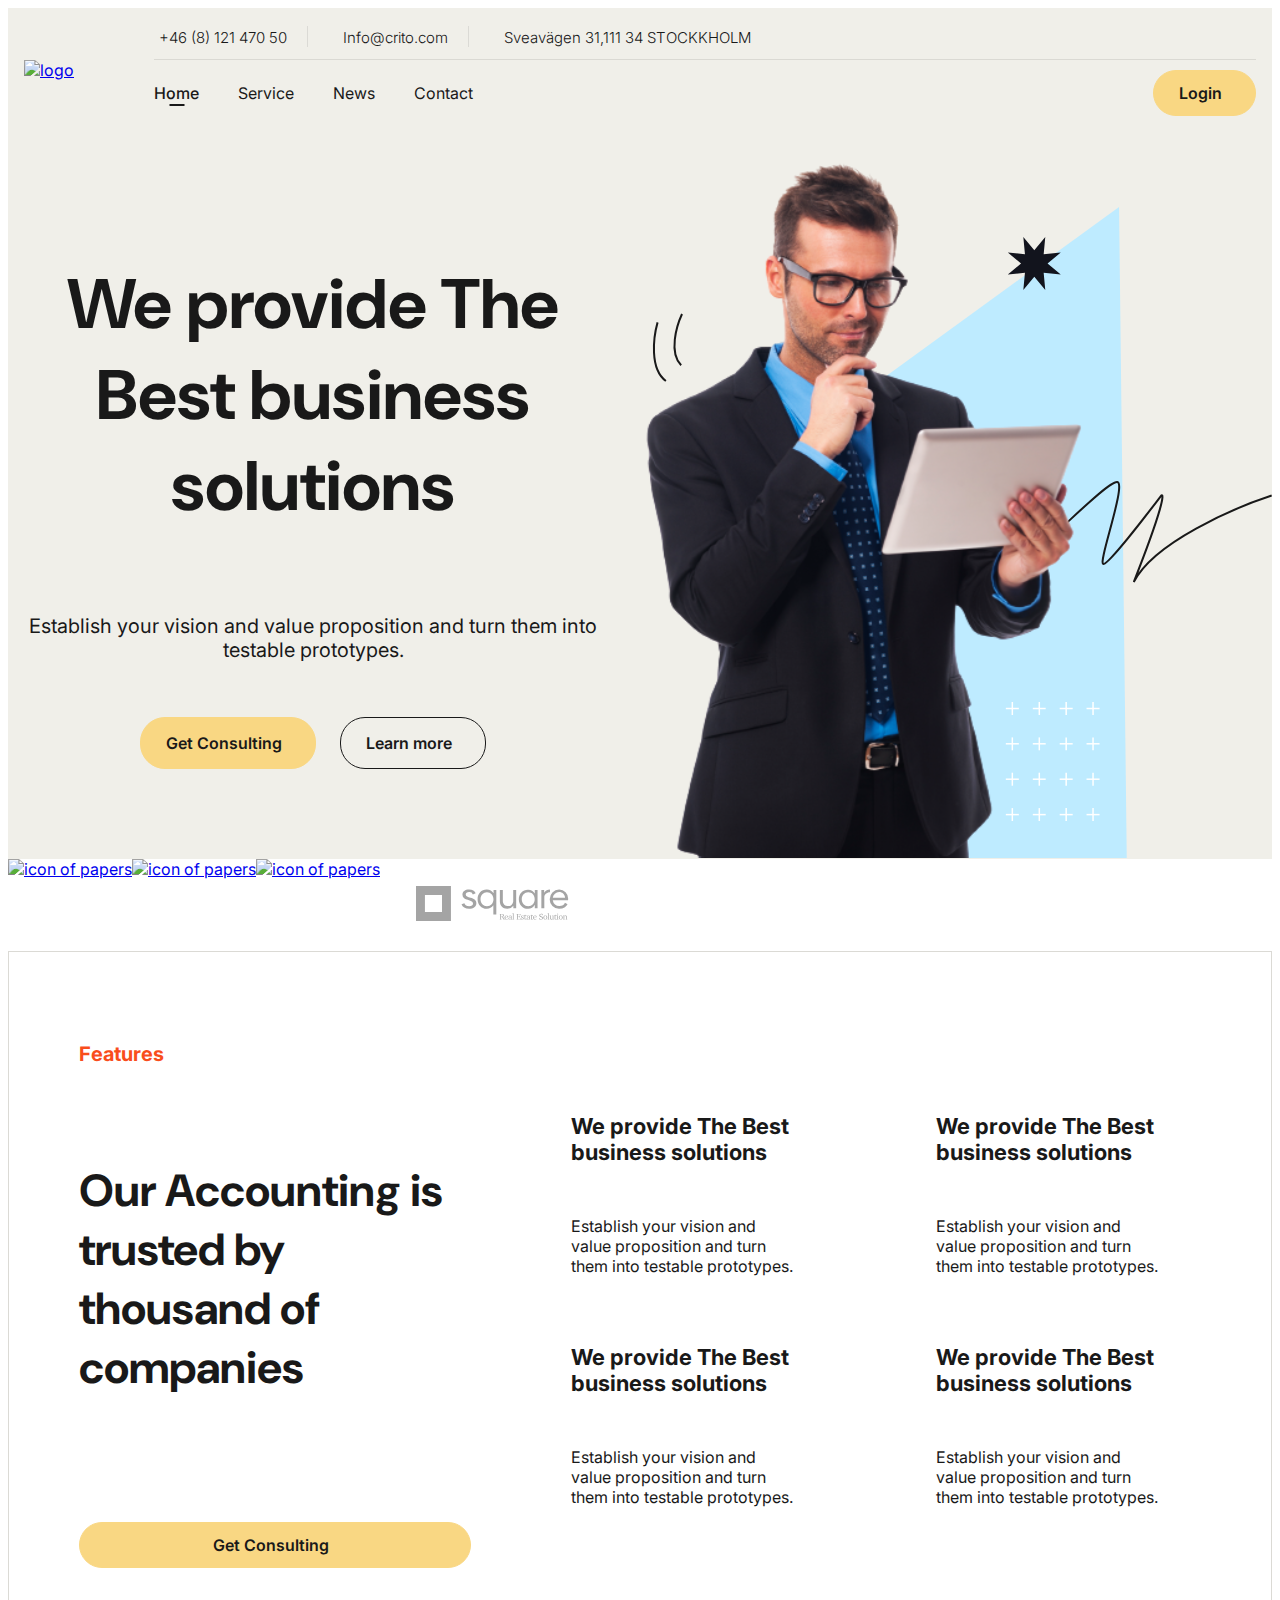
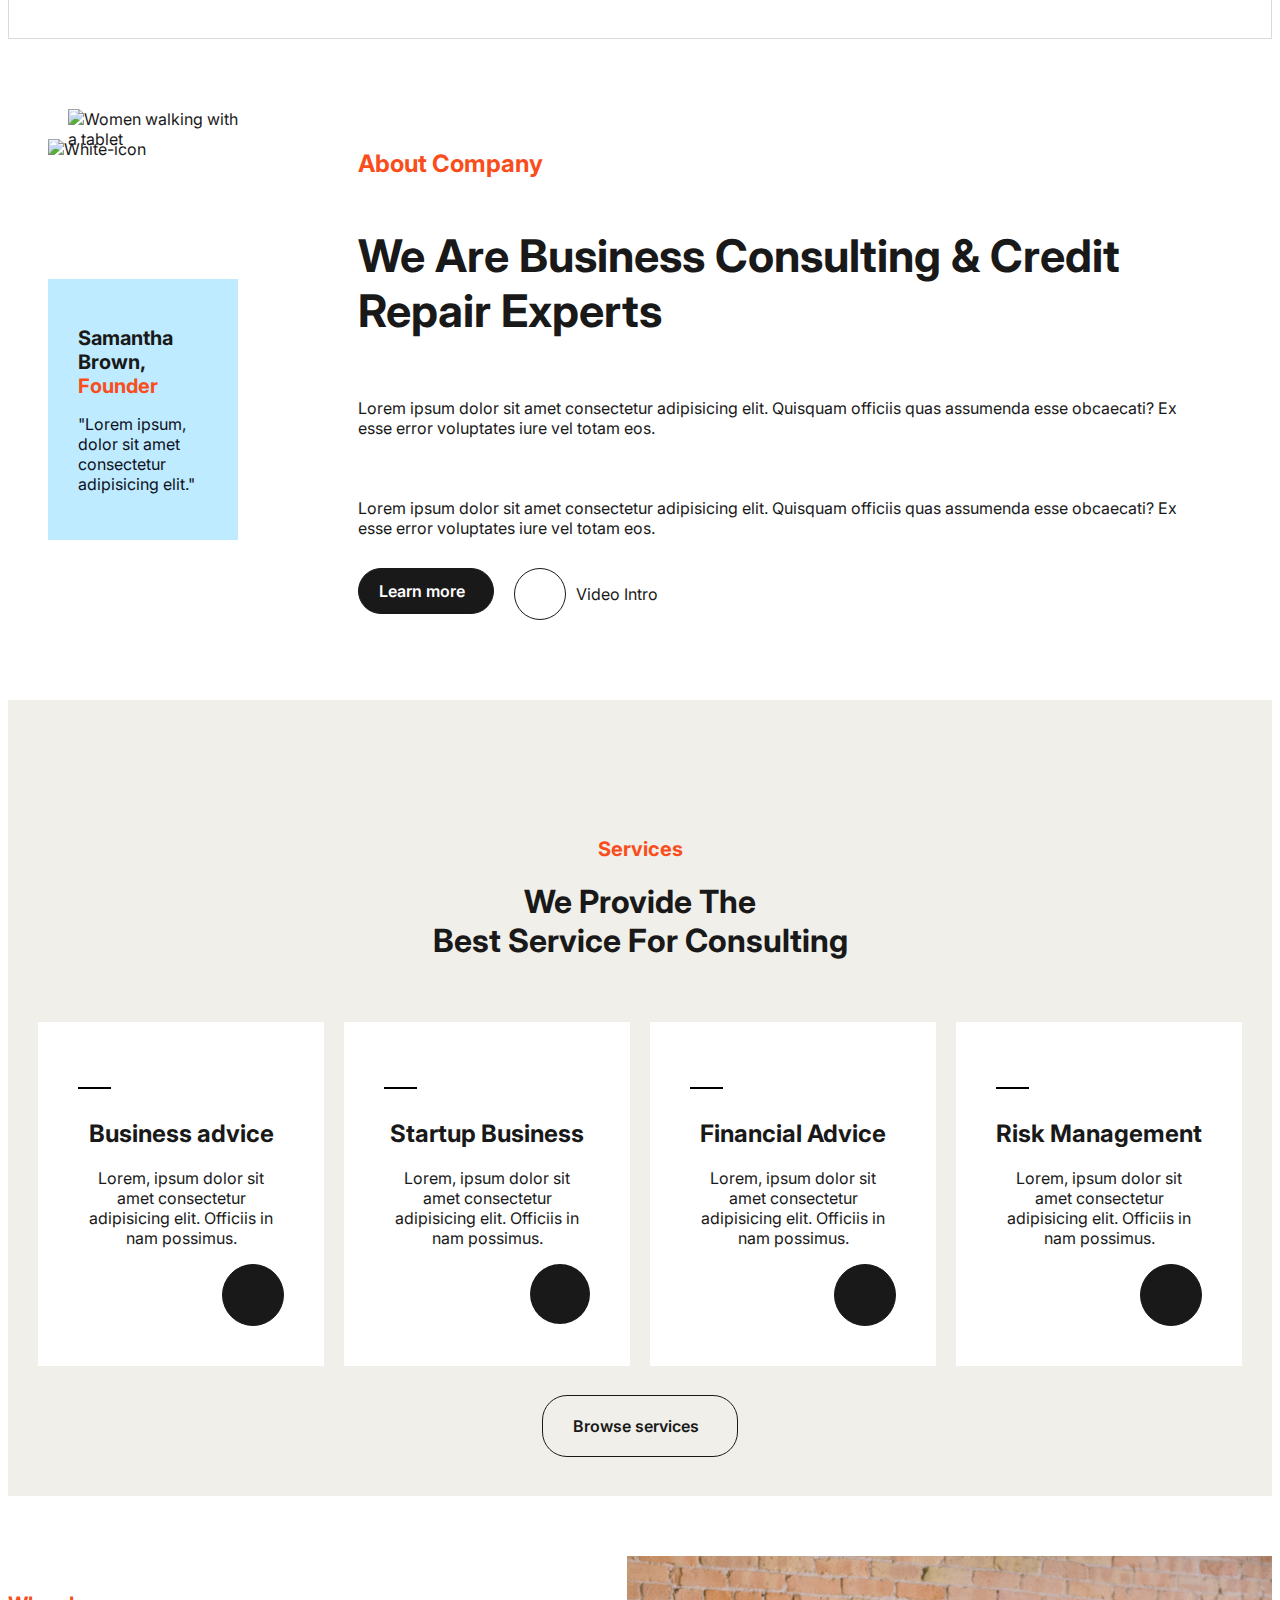
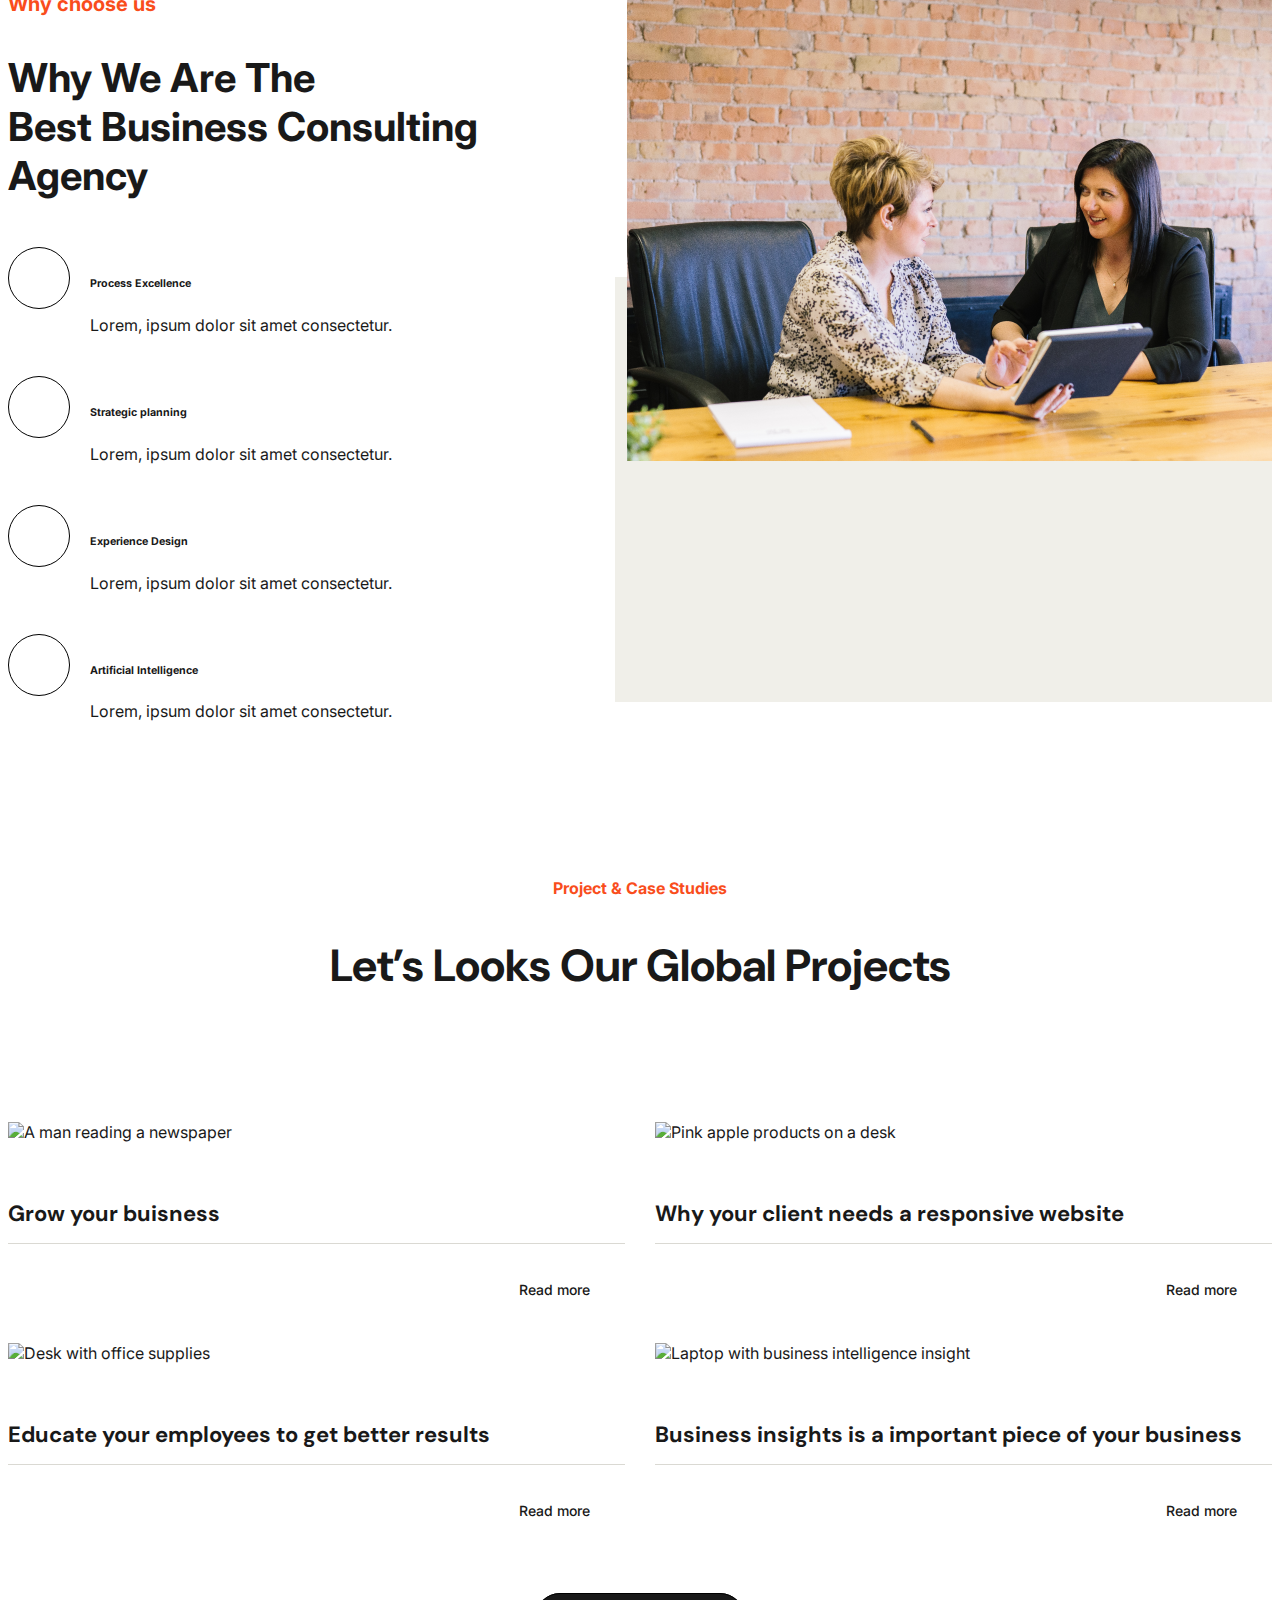
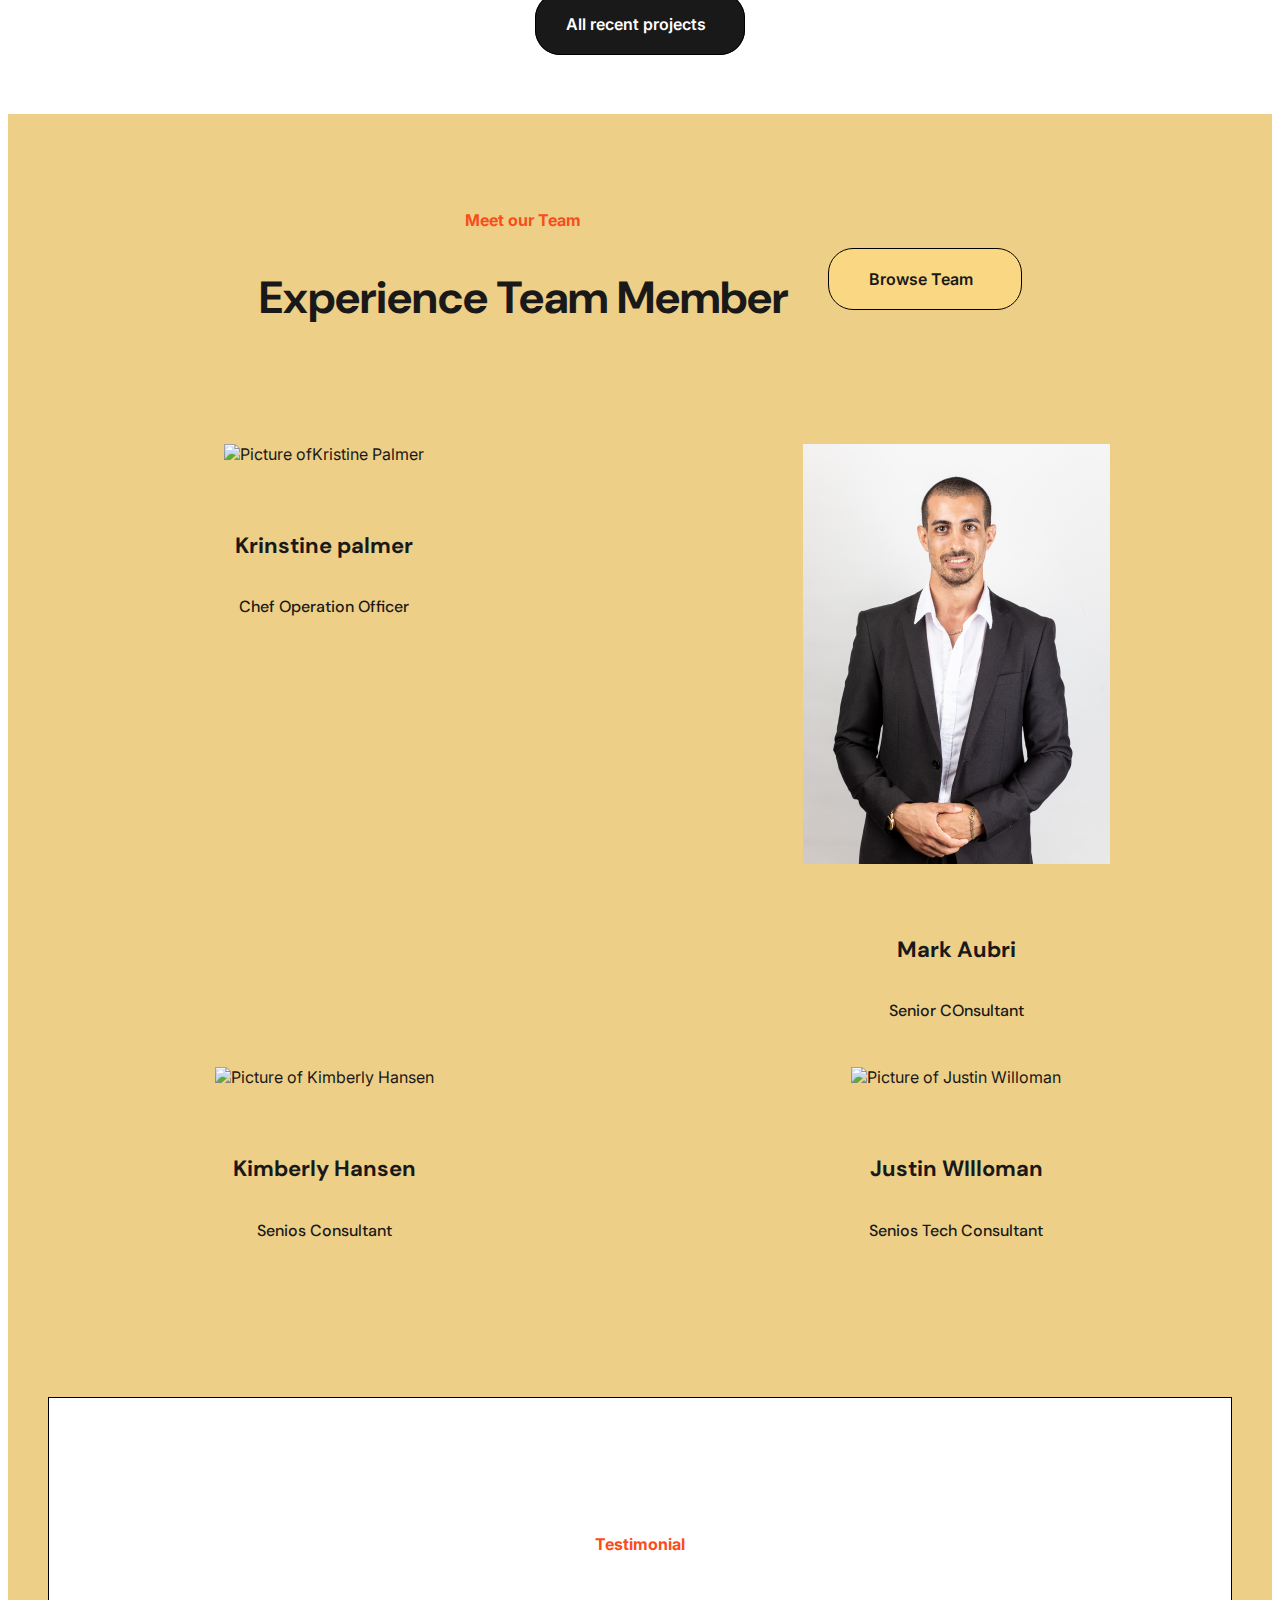
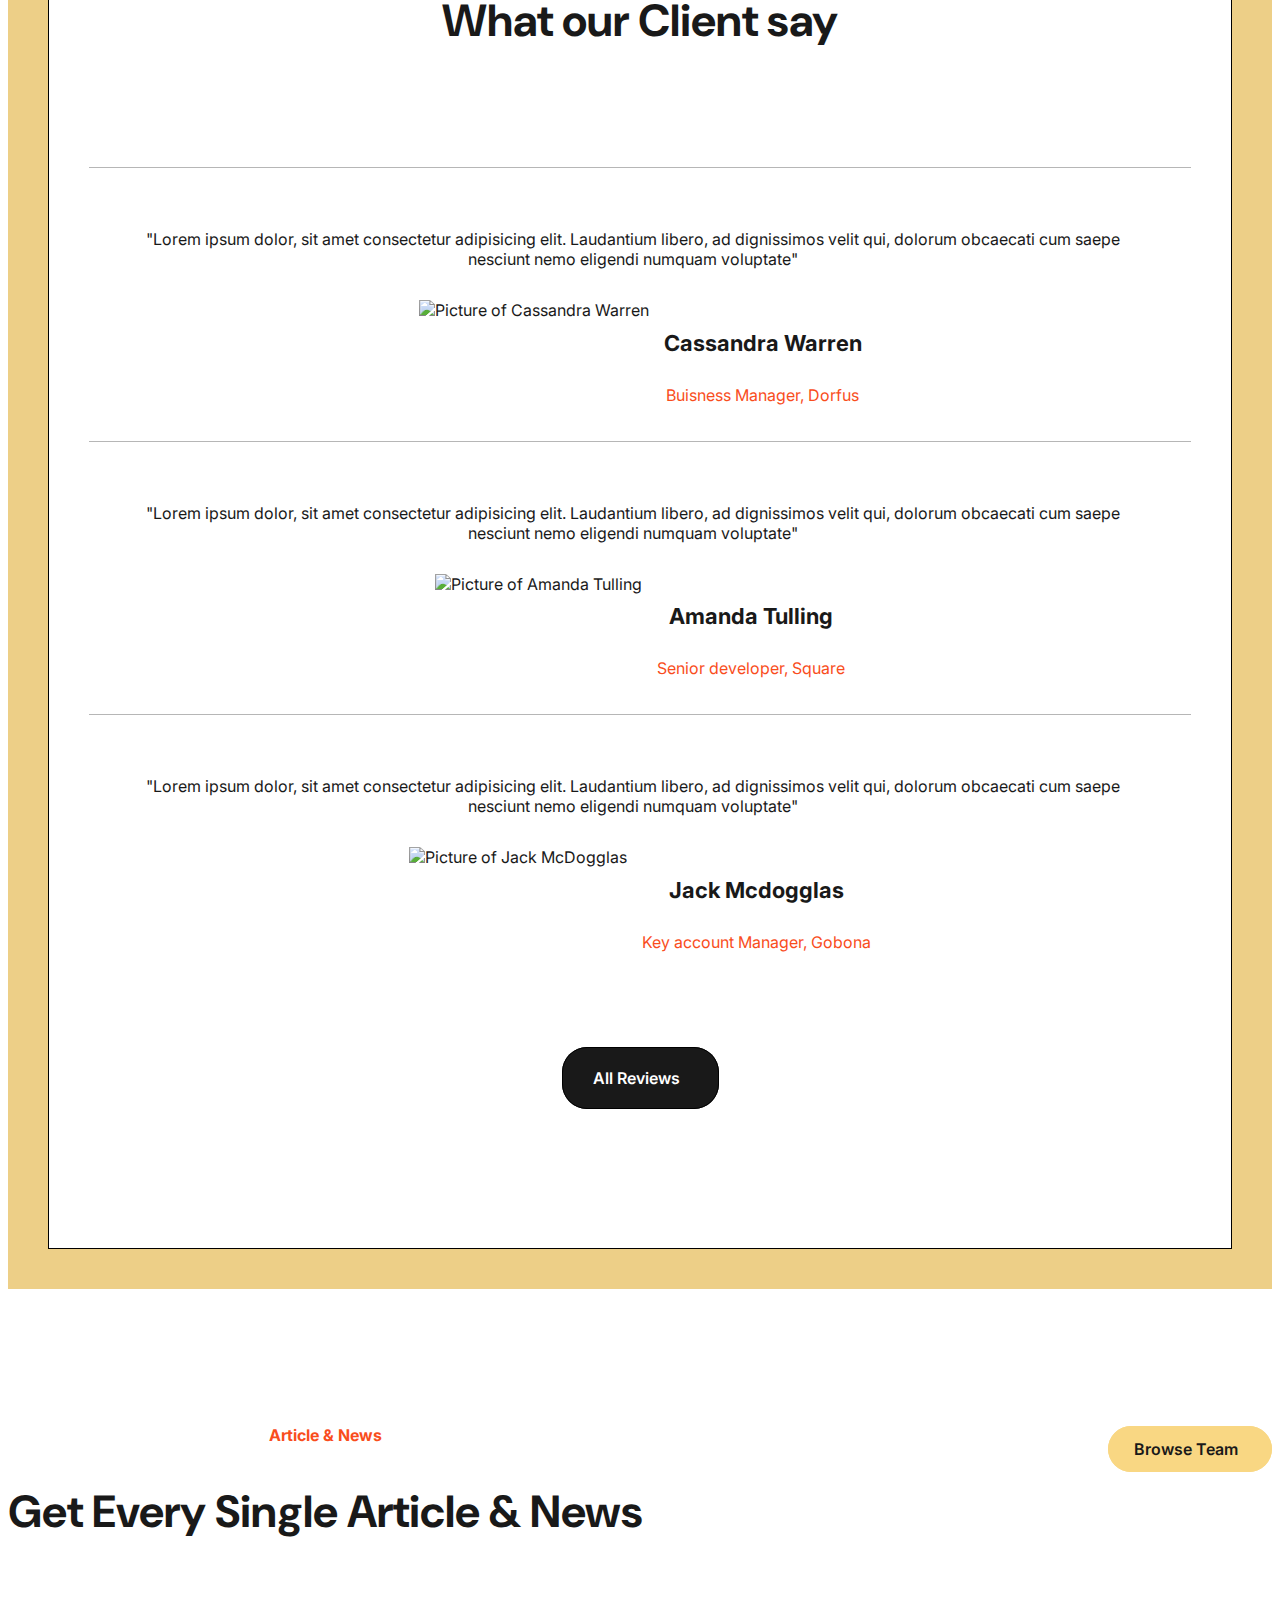
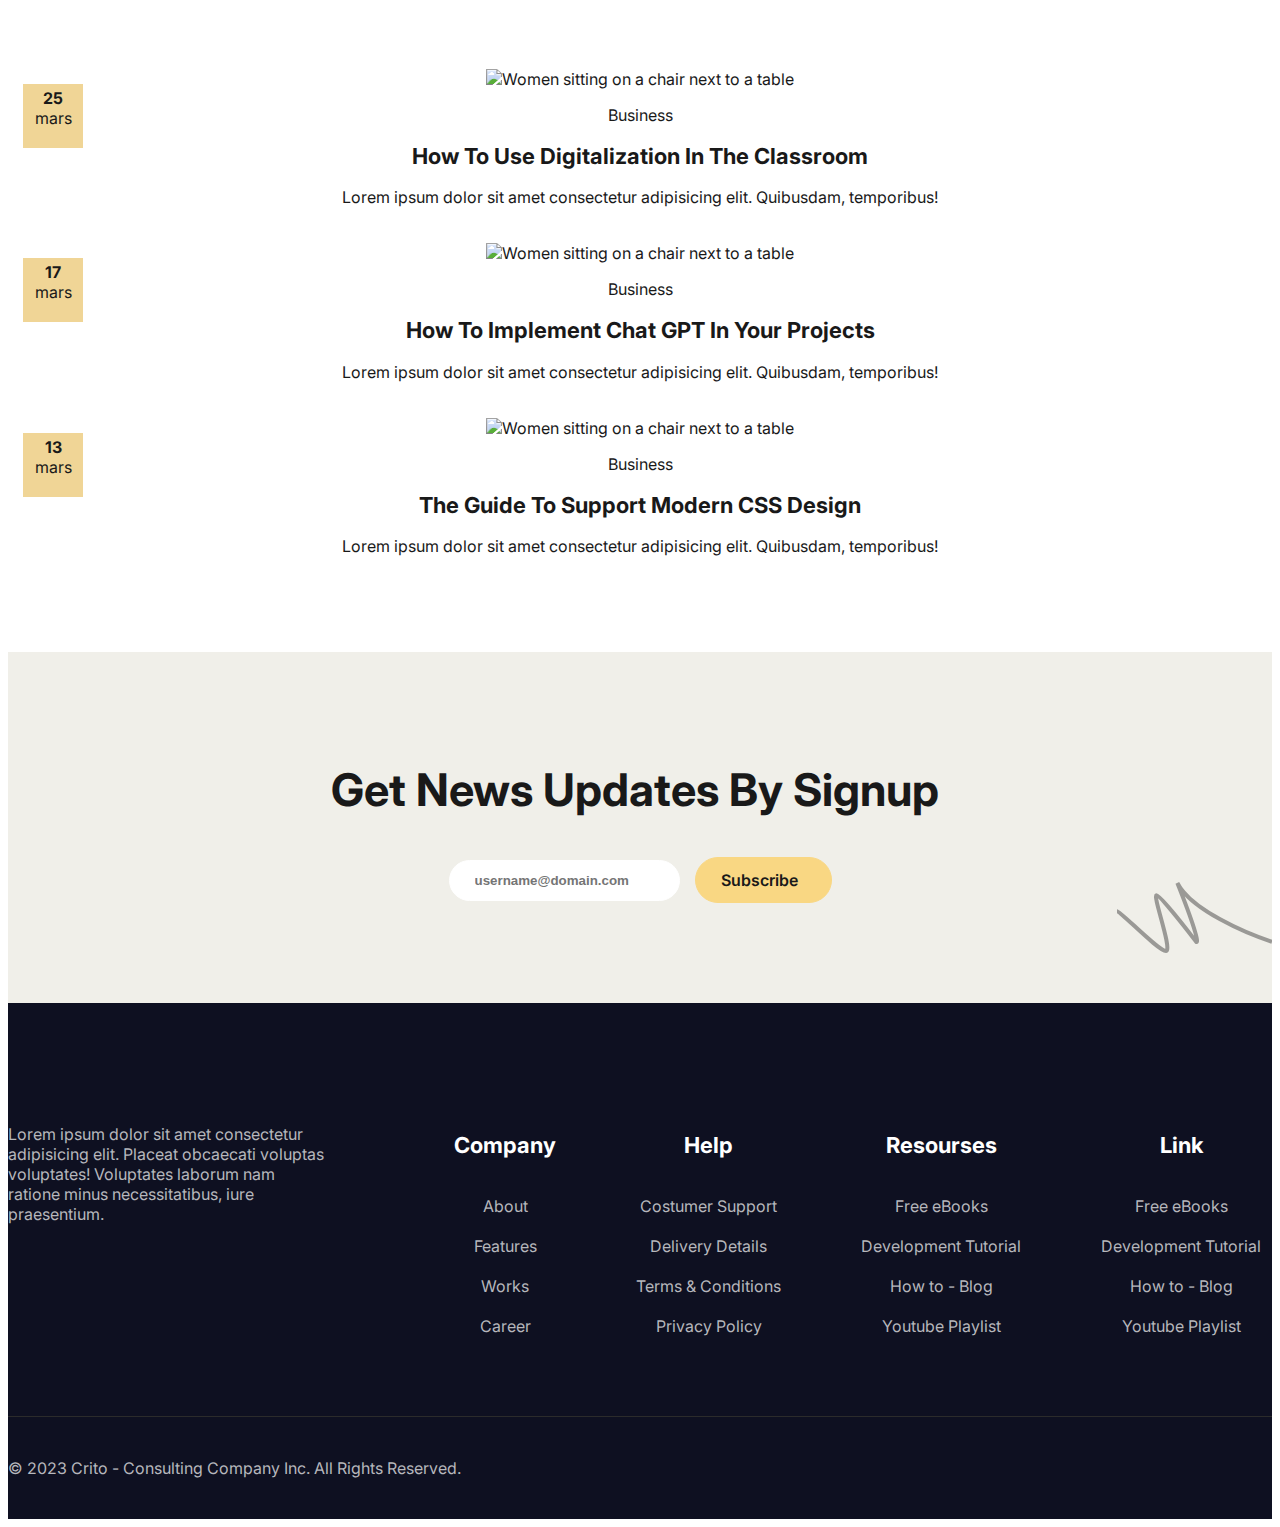
==== index.html @ 620c081c "Tar bort error och warnings" ====
<!DOCTYPE html>
<html lang="en">
<head>
    <meta charset="UTF-8">
    <meta name="description" content="Free Web tutorials">
    <meta name="keywords" content="HTML, CSS, JavaScript">
    <meta name="author" content="John Doe">
    <script defer src="https://kit.fontawesome.com/41c8b474e2.js" crossorigin="anonymous"></script>
    <script defer src="https://cdn.jsdelivr.net/npm/bootstrap@5.3.1/dist/js/bootstrap.bundle.min.js" integrity="sha384-HwwvtgBNo3bZJJLYd8oVXjrBZt8cqVSpeBNS5n7C8IVInixGAoxmnlMuBnhbgrkm" crossorigin="anonymous"></script>
    <link href="https://cdn.jsdelivr.net/npm/bootstrap@5.3.1/dist/css/bootstrap.min.css" rel="stylesheet" integrity="sha384-4bw+/aepP/YC94hEpVNVgiZdgIC5+VKNBQNGCHeKRQN+PtmoHDEXuppvnDJzQIu9" crossorigin="anonymous">
    <link rel="stylesheet" href="css/style.css">
    <meta name="viewport" content="width=device-width, initial-scale=1.0">
    <title>Min uppgift</title>
</head>
<body>
    
<div class="wrapper-grid"> 
    <header>
        <div class="container">
            
            <button class="btn-menubars"><i class="fa-solid fa-bars-staggered"></i></button>
            <div class="logotype">
                <a href="index.html" class="logotype"><img src="images/Logo(2).svg" alt="logo"></a>
            </div>
            <div class="contactinformation-bar">
                <div class="content-box">
                    <i class="fa-regular fa-phone-volume"></i>
                    +46 (8) 121 470 50
                </div>
                <div class="content-box">
                    <i class="fa-regular fa-envelope"></i>
                    Info@crito.com
                </div>
                <div class="content-box last">
                    <i class="fa-sharp fa-light fa-location-dot"></i>
                    Sveavägen 31,111 34 STOCKKHOLM
                </div>
            </div>
            <div class="socialmedia-bar">
                
                <a href="http://facebook.com" target="_blank"><i class="fa-brands fa-facebook"></i></a>
                <a href="http://twitter.com" target="_blank"><i class="fa-brands fa-twitter"></i></a>
                <a href="http://instagram" target="_blank"><i class="fa-brands fa-instagram"></i></a>
                <a href="http://linkedin.com" target="_blank"><i class="fa-brands fa-linkedin"></i></a>
            </div>
            <div class="menu">
                
                <nav>
                    <a class="active" href="index.html">Home</a>
                    <a href="service.html">Service</a>
                    <a href="news.html">News</a>
                    <a href="contact.html">Contact</a>
                </nav>

                
                <a class="btn-yellow" href="login.html">Login <i class="fa-regular fa-arrow-up-right"></i></a>  
                
            </div>
            
        </div>
    </header>
    
    <main>
        <section class="showcase">
            
            <img class="waves" src="images/background-lines-Copy.svg" alt="">
            
            <div class="container">
                <div class="content">
                    <h1>We provide The Best business solutions</h1>
                    <p>Establish your vision and value proposition and turn them into testable prototypes.</p>
                    <a class="btn-yellow" href="consulting.html">Get Consulting <i class="fa-regular fa-arrow-up-right"></i></a>
                    <a class="btn-transparent" href="services.html">Learn more <i class="fa-regular fa-arrow-up-right"></i></a> 
                </div>
                <img src="images/showcase-image.svg" alt="Image of a man in a suit with a tablet">
            </div>
        </section>
    
       
        <section class="logo">
            <div class="container">
                <div class="icons-content">
                    <div class="paperz">
                        <a href="#"><img src="images/paperz-Copy.svg" alt="icon of papers"></a>
                    </div>
                    <div class="dorfus">
                        <a href="#"><img src="images/dorfus-Copy.svg" alt="icon of papers"></a>
                    </div>
                    <div class="martinos">
                        <a href="#"><img src="images/martino-Copy.svg" alt="icon of papers"></a>
                    </div>
                    <div class="square">
                        <a href="#"><img src="images/square.svg" alt="icon of papers"></a>
                    </div> 
                    <div class="gobona">
                        <a href="#"><img src="images/gobona-Copy.svg" alt=""></a>
                    </div> 
                </div>
            </div>
        </section>
    
       
        <section class="features">
            <div class="container">
                <div class="content-lada">
                    <p class="highlight-text">Features</p>
                    <h5>Our Accounting is trusted by thousand of companies</h5>
                    
                    <a class="btn-long long" href="consulting.html">Get Consulting <i class="fa-regular fa-arrow-up-right"></i></a>
                    
                </div>
                <div class="content">
                    <div class="content-box">
                        
                        <i class="fa-solid fa-handshake"></i>
                        
                        <h6>We provide The Best business solutions</h6>
                        <p>Establish your vision and value proposition and turn them into testable prototypes.</p> 
                    </div>
                    <div class="content-box">
                        
                        <i class="fa-solid fa-chart-mixed-up-circle-dollar"></i>
                        
                        <h6>We provide The Best business solutions</h6>
                        <p>Establish your vision and value proposition and turn them into testable prototypes.</p>
                    </div>
                </div>
                <div class="content">
                    <div class="content-box">
                        
                        <i class="fa-regular fa-lightbulb"></i>
                        
                        <h6>We provide The Best business solutions</h6>
                        <p>Establish your vision and value proposition and turn them into testable prototypes.</p> 
                    </div>
                    <div class="content-box">
                    
                        <i class="fa-light fa-folder-gear"></i>
                        
                        <h6>We provide The Best business solutions</h6>
                        <p>Establish your vision and value proposition and turn them into testable prototypes.</p>
                    </div>
                </div>
            </div>
        </section>
    
        
        <section class="about-company">
    
            <div class="container">
                
                <div class="left-content">
                    <div class="blue-box">
                        <h2>Samantha Brown, <span>Founder</span></h2>
                        <p>"Lorem ipsum, dolor sit amet consectetur <br> adipisicing elit."</p>
                    </div>
                    <img class="white-box" src="images/EWlement(2).svg" alt="White-icon">
                    <img class="women" src="images/Image(13).svg" alt="Women walking with a tablet">
                    
                </div>
                
                <div class="content">
                    <h2>About Company</h2>
                    <h1>We Are Business Consulting & Credit Repair Experts</h1>
                    <p class="highlight-text">Lorem ipsum dolor sit amet consectetur adipisicing elit. Quisquam officiis quas assumenda esse obcaecati? Ex esse error voluptates iure vel totam eos. </p>
                    <p class="highlight-text">Lorem ipsum dolor sit amet consectetur adipisicing elit. Quisquam officiis quas assumenda esse obcaecati? Ex esse error voluptates iure vel totam eos. </p>
                    
                    <div class="rap">
                        <div class="learn">
                            <a class="btn-yellow learn-more" target="_blank" href="learnmore.html">Learn more <i class="fa-regular fa-arrow-up-right"></i></a>
                        </div>
                        <a href="#" class="video">
                            <a class="liten-lada" target="_blank" href="#">
                                <i class="fa-solid fa-play knapp no-anim"></i>
                                <i class="fa-solid fa-play fa-beat fa-lg anim"></i>
                                
                            </a>
                            <p>Video Intro</p>
                        </a>
                        <!-- Gör om denna -->
                        
                        
                        
                        
                    </div>
                </div>
    
                
            </div>
            
    
        </section>
    
        
        <section class="our-services">
            <div class="waves">
                <img class="waves" src="images/Group1000001426(2).png" alt="">
            </div>
            <div class="container">
                <div class="content-text">
                    <h2>Services</h2>
                    <h1>We Provide The <br>Best Service For Consulting</h1>
                    
                </div>

                <div class="stor-box">
                    <div class="box1">
                        
                        <div class="streck"></div>
                        <h2>Business advice</h2>
                        <p>Lorem, ipsum dolor sit amet consectetur adipisicing elit. Officiis in nam possimus.</p>
                        <a class="box1-knapp" href=""><i class="fa-light fa-arrow-right"></i></a>
                    </div>
                    <div class="box2">
                        <div class="streck"></div>
                        <h2>Startup Business</h2>
                        <p>Lorem, ipsum dolor sit amet consectetur adipisicing elit. Officiis in nam possimus.</p>
                        <a class="box2-knapp" href=""><i class="fa-light fa-arrow-right"></i></a>
                    </div>
                    <div class="box3">
                        <div class="streck"></div>
                        <h2>Financial Advice</h2>
                        <p>Lorem, ipsum dolor sit amet consectetur adipisicing elit. Officiis in nam possimus.</p>
                        <a class="box3-knapp" href=""><i class="fa-light fa-arrow-right"></i></a>
                    </div>
                    <div class="box4">
                        <div class="streck"></div>
                        <h2>Risk Management</h2>
                        <p>Lorem, ipsum dolor sit amet consectetur adipisicing elit. Officiis in nam possimus.</p>
                        <a class="box4-knapp" href=""><i class="fa-light fa-arrow-right"></i></a>
                        
                    </div>
                </div>
                <div class="ensam-knapp">
                    <div class="browse-services-knapp">
                        <a class="btn-transparent extra" href="services.html">Browse services<i class="fa-regular fa-arrow-up-right"></i></a>
                    </div>
                </div>
                
            </div>
        </section>   
        
        <section class="Why-choose-us">
            
            <div class="container">
                <div class="box1">
                    <div class="huvud-text">
                        <h2>Why choose us</h2>
                        <h1>Why We Are The <br>Best Business Consulting Agency</h1>
                    </div>
                        
                    <a href="#" class="process">
                        <div class="text-under-content">
                            
                            <div class="content">
                                <div class="circle">
                                    <i class="fa-regular fa-thumbs-up fa-2xl no-anim"></i>
                                    <i class="fa-regular fa-thumbs-up fa-bounce fa-2xl anim"></i>
                                </div>
                                
                                <div class="text-content">
                                    <h6>Process Excellence</h6>
                                    <p>Lorem, ipsum dolor sit amet consectetur.</p>
                                </div>
                            </div>
                        </div>
                    </a>
                    <a href="#" class="process">
                        <div class="text-under-content">
                            
                            <div class="content">
                                <div class="circle">
                                    <i class="fa-light fa-gem fa-2xl no-anim"></i>
                                    <i class="fa-light fa-gem fa-shake fa-2xl anim"></i>
                                </div>
                                
                                <div class="text-content">
                                    <h6>Strategic planning</h6>
                                    <p>Lorem, ipsum dolor sit amet consectetur.</p>
                                </div>
                            </div>
                        </div>
                    </a>
                    <a href="#" class="process">
                        <div class="text-under-content">
                            
                            <div class="content">
                                <div class="circle">
                                    <i class="fa-sharp fa-regular fa-pen-nib fa-2xl no-anim"></i>
                                    <i class="fa-sharp fa-regular fa-pen-nib fa-shake fa-2xl anim"></i>
                                </div>
                                
                                <div class="text-content">
                                    <h6>Experience Design</h6>
                                    <p>Lorem, ipsum dolor sit amet consectetur.</p>
                                </div>
                            </div>
                        </div>
                    </a>
                    <a href="#" class="process">
                        <div class="text-under-content">
                            
                            <div class="content">
                                <div class="circle">
                                    <i class="fa-light fa-head-side-gear fa-2xl no-anim"></i>
                                    <i class="fa-light fa-head-side-gear fa-spin fa-2xl anim"></i>
                                </div>
                                
                                <div class="text-content">
                                    <h6>Artificial Intelligence</h6>
                                    <p>Lorem, ipsum dolor sit amet consectetur.</p>
                                </div>
                            </div>
                        </div>
                    </a>
                </div>
                <div class="box2">
                    
                    <img class="bild" src="images/damerna.png" alt="Picture of two women talking in front of tablet">
                    
                    <div class="under">
                
                    </div>
                </div> 
            </div>
              
        </section>

        <section class="project-and-case">
            <div class="container">
                <div class="section-title">
                    <p>Project & Case Studies</p>
                    <h2>Let’s Looks Our Global Projects</h2>
                </div>
                <div class="project-and-cases">
                    <a class=project href="#">
                        <img src="images/Image(4).png" alt="A man reading a newspaper">
                        <h3>Grow your buisness</h3>
                        <div class="readmore">Read more<i class="fa-regular fa-arrow-up-right"></i></div>
                        
                    </a>
                    <a class=project href="#">
                        <img src="images/Image(5).png" alt="Pink apple products on a desk">
                        <h3>Why your client needs a responsive website</h3>
                        <div class="readmore">Read more<i class="fa-regular fa-arrow-up-right"></i></div>
                    </a>
                    <a class=project href="#">
                        <img src="images/Image(6).png" alt="Desk with office supplies">
                        <h3>Educate your employees to get better results</h3>
                        <div class="readmore">Read more<i class="fa-regular fa-arrow-up-right"></i></div>
                    </a>
                    <a class=project href="#">
                        <img src="images/Image(7).png" alt="Laptop with business intelligence insight">
                        <h3>Business insights is a important piece of your business</h3>
                        <div class="readmore">Read more<i class="fa-regular fa-arrow-up-right"></i></div>
                    </a>
                </div>
                <div class="knapp">
                    <a class="btn-yellow" target="_blank" href="projects.html">All recent projects <i class="fa-regular fa-arrow-up-right"></i></a>
                </div>
                
            </div>
        </section>

        <section class="meet-our-team">
            <div class="container">
                <div class="head-liner">
                    <div class="section-title">
                        <p>Meet our Team</p>
                        <h2>Experience Team Member</h2>
                    </div>
                    <div class="knapp">
                        <a class="btn-yellow" target="_blank" href="Browse-team.html">Browse Team <i class="fa-regular fa-arrow-up-right"></i></a>
                    </div>
                </div>
                <div class="grid-content">
    
                    <a href="#" class="picture-content">
                        <img class="bild1" src="images/Image(17).png" alt="Picture ofKristine Palmer">
                        <h5>Krinstine palmer</h5>
                        <p>Chef Operation Officer</p>
                    </a>
                    <a href="#" class="picture-content">
                        <img class="bild2" src="images/provapng.png" alt="Picture of Mark aubri">
                        <h5>Mark Aubri</h5>
                        <p>Senior COnsultant</p>
                    </a>
                    <a href="#" class="picture-content">
                        <img class="bild3" src="images/Image(15).png" alt="Picture of Kimberly Hansen">
                        <h5>Kimberly Hansen</h5>
                        <p>Senios Consultant</p>
                    </a>
                    <a href="#" class="picture-content">
                        <img class="bild4" src="images/Image(16).png" alt="Picture of Justin Willoman">
                        <h5>Justin WIlloman</h5>
                        <p>Senios Tech Consultant</p>
                    </a>

                </div>
                <div class="dots">
                    <a href="#"><i class="fa-solid fa-circle fa-xs"></i></a>
                    <a href="#"><i class="fa-solid fa-circle fa-xs"></i></a>
                    <a href="#"><i class="fa-solid fa-circle fa-xs"></i></a>
                    <a href="#"><i class="fa-solid fa-circle fa-xs"></i></a>
                    <a href="#"><i class="fa-solid fa-circle fa-xs"></i></a>
                    
                    
                </div>
            </div>  
        </section>

        <section class="testimonial">
            <div class="container">
                <div class="section-title">
                    <p>Testimonial</p>
                    <h2>What our Client say</h2>
                </div>
                <div class="grid-content">
                    <div class="box1">
                        <i class="fa-solid fa-star"></i>
                        <i class="fa-solid fa-star"></i>
                        <i class="fa-solid fa-star"></i>
                        <i class="fa-solid fa-star"></i>
                        <i class="fa-solid fa-star"></i>
                        <p>"Lorem ipsum dolor, sit amet consectetur adipisicing elit. Laudantium libero, ad dignissimos velit qui, dolorum obcaecati cum saepe nesciunt nemo eligendi numquam voluptate"</p>
                        
                    </div>
                    <div class="box2">
                        <div class="liten-box">
                            <img src="images/Image(4).svg" alt="Picture of Cassandra Warren">
                            <div class="small-content">
                                <h4>Cassandra Warren</h4>
                                <p>Buisness Manager, Dorfus</p>
                            </div>
                        </div>
                    </div>
                    <div class="box3">
                        <i class="fa-solid fa-star"></i>
                        <i class="fa-solid fa-star"></i>
                        <i class="fa-solid fa-star"></i>
                        <i class="fa-solid fa-star"></i>
                        <i class="fa-solid fa-star"></i>
                        <p>"Lorem ipsum dolor, sit amet consectetur adipisicing elit. Laudantium libero, ad dignissimos velit qui, dolorum obcaecati cum saepe nesciunt nemo eligendi numquam voluptate"</p>
                        
                    </div>
                    <div class="box4">
                        <div class="liten-box">
                            <img src="images/Image(3).svg" alt="Picture of Amanda Tulling">
                            <div class="small-content">
                                <h4>Amanda Tulling</h4>
                                <p>Senior developer, Square</p>
                            </div>
                            
                        </div>
                    </div>
                    <div class="box5">
                        <i class="fa-solid fa-star"></i>
                        <i class="fa-solid fa-star"></i>
                        <i class="fa-solid fa-star"></i>
                        <i class="fa-solid fa-star"></i>
                        <i class="fa-solid fa-star"></i>
                        <p>"Lorem ipsum dolor, sit amet consectetur adipisicing elit. Laudantium libero, ad dignissimos velit qui, dolorum obcaecati cum saepe nesciunt nemo eligendi numquam voluptate"</p>
                        
                    </div>
                    <div class="box6">
                        <div class="liten-box">
                            <img src="images/Image(2).svg" alt="Picture of Jack McDogglas">
                            <div class="small-content">
                                <h4>Jack Mcdogglas</h4>
                                <p>Key account Manager, Gobona</p>
                            </div>
                            
                        </div>
                    </div>
                </div>
                <div class="knapp">
                    <a class="btn-yellow" target="_blank" href="projects.html">All Reviews <i class="fa-regular fa-arrow-up-right"></i></a>
                </div>
            </div>
        </section>

        <section class="article-and-news">
            
            <div class="container">
                <div class="head-content">
                    <div class="section-title">
                        <p>Article & News</p>
                        <h2>Get Every Single Article & News</h2>
                    </div>
                    <div class="knapp">
                        <a class="btn-yellow" target="_blank" href="Browse-team.html">Browse Team <i class="fa-regular fa-arrow-up-right"></i></a>
                    </div>
                </div>
                <div class="flex-content">
                    <a href="#" class="no-underline">
                        <div class="box1">
                        
                            <div class="image">
                                <img class="pictures" src="images/Image(10).svg" alt="Women sitting on a chair next to a table">
                                <p>Business</p>
                                <h2>How To Use Digitalization In The Classroom</h2>
                                <p>Lorem ipsum dolor sit amet consectetur adipisicing elit. Quibusdam, temporibus!</p>
                                <div class="date">
                                    <h4>25</h4>
                                    <p class="month">mars</p>
                                </div>
                            </div>
                            
                        </div>
                    </a>
                    <a class="no-underline" href="#">
                        <div class="box1">
                            <div class="image">
                                <img class="pictures" src="images/Image(11).svg" alt="Women sitting on a chair next to a table">
                                <p>Business</p>
                                <h2>How To Implement Chat GPT In Your Projects</h2>
                                <p>Lorem ipsum dolor sit amet consectetur adipisicing elit. Quibusdam, temporibus!</p>
                                <div class="date">
                                    <h4>17</h4>
                                    <p class="month">mars</p>
                                </div>
                            </div>
                        </div>
                    </a>
                    <a class="no-underline" href="#">
                        <div class="box1">
                            <div class="image">
                                <img class="pictures" src="images/Image(12).svg" alt="Women sitting on a chair next to a table">
                                <p>Business</p>
                                <h2>The Guide To Support Modern CSS Design</h2>
                                <p>Lorem ipsum dolor sit amet consectetur adipisicing elit. Quibusdam, temporibus!</p>
                                <div class="date">
                                    <h4>13</h4>
                                    <p class="month">mars</p>
                                </div>
                            </div>
                        </div>
                    </a>

                </div>
                <div class="dots more">
                    <a href="#"><i class="fa-solid fa-circle fa-xs"></i></a>
                    <a href="#"><i class="fa-solid fa-circle fa-xs"></i></a>
                    <a href="#"><i class="fa-solid fa-circle fa-xs"></i></a>
                    <a href="#"><i class="fa-solid fa-circle fa-xs"></i></a>
                    <a href="#"><i class="fa-solid fa-circle fa-xs"></i></a>
                    
                    
                </div>
            </div>
        </section>
        
        <section class="Subscribe">
            <img class="icon" src="images/Element.svg" alt="icon-scetch">
            <div class="container">
                <h1>Get News Updates By Signup</h1>
                <div class="sub">
                    <input class="input-content" type="email" placeholder="username@domain.com">
                    <a class="btn-yellow" target="_blank" href="projects.html">Subscribe <i class="fa-regular fa-arrow-up-right"></i></a>
                </div>
            </div>
            
        </section>  
           

    </main>

    <footer>
        <section class="footer-content">
            
            <img class="right-wave" src="images/background-lines-right-Copy.svg" alt="">
            
            <div class="container">
                <div class="flex-content">
                    <div class="logo-content">
                        <img src="images/Logo(3).svg" alt="">
                        <p>Lorem ipsum dolor sit amet consectetur adipisicing elit. Placeat obcaecati voluptas voluptates! Voluptates laborum nam ratione minus necessitatibus, iure praesentium.</p>
                    </div>
                    <div class="links-content company">
                        <h2>Company</h2>
                        <a href="#">About</a>
                        <a href="#">Features</a>
                        <a href="#">Works</a>
                        <a href="#">Career</a>
                    </div>
                    <div class="links-content help">
                        <h2>Help</h2>
                        <a href="#">Costumer Support</a>
                        <a href="#">Delivery Details</a>
                        <a href="#">Terms & Conditions</a>
                        <a href="#">Privacy Policy</a>
                    </div>
                    <div class="links-content resourses">
                        <h2>Resourses</h2>
                        <a href="#">Free eBooks</a>
                        <a href="#">Development Tutorial</a>
                        <a href="#">How to - Blog</a>
                        <a href="#">Youtube Playlist</a>
                    </div>
                    <div class="links-content link">
                        <h2>Link</h2>
                        <a href="#">Free eBooks</a>
                        <a href="#">Development Tutorial</a>
                        <a href="#">How to - Blog</a>
                        <a href="#">Youtube Playlist</a>
                    </div>
                </div>
                
    
    
            </div>
        </section>
            
            
        <section class="copyright-content">
            <div class="container">
                <div class="copyright">
                   <p>&copy; 2023 Crito - Consulting Company Inc. All Rights Reserved. </p>
                    <div class="socialmedia-bar">
                
                        <a href="http://facebook.com" target="_blank"><i class="fa-brands fa-facebook"></i></a>
                        <a href="http://twitter.com" target="_blank"><i class="fa-brands fa-twitter"></i></a>
                        <a href="http://instagram" target="_blank"><i class="fa-brands fa-instagram"></i></a>
                        <a href="http://linkedin.com" target="_blank"><i class="fa-brands fa-linkedin"></i></a>
                    </div>
                </div>
            </div>
        </section>
        
    </footer>  
</div>
    
     
    
</body>
</html>
---- css/style.css ----
@import url("https://fonts.googleapis.com/css2?family=Inter:wght@300;400;500;600;700;800;900&display=swap");
@import url("https://fonts.googleapis.com/css2?family=DM+Sans:opsz,wght@9..40,300;9..40,400;9..40,500;9..40,600;9..40,700;9..40,900&display=swap");
html, body {
  color: #191919;
  font-family: "Inter", sans-serif;
  font-size: 16px;
  font-weight: 400;
}

footer {
  background-color: #0E1021;
}

.dots {
  text-align: center;
}
.dots a {
  padding: 5px;
}
.dots a i {
  color: #b6b6b6;
}
.dots a i:hover {
  color: #191919;
}

.wrapper-grid {
  display: grid;
  grid-template-columns: 1fr;
  grid-template-rows: auto 1fr auto;
}

.streck {
  border: 1px solid black;
  margin-top: 25px;
  margin-bottom: 30px;
  width: 15%;
}

.btn-yellow {
  background-color: #F9D783;
  border: 1px solid #F9D783;
  color: #191919;
  text-decoration: none;
  padding: 12px 25px;
  border-radius: 25px;
  font-weight: 600;
}
.btn-yellow i {
  margin-left: 8px;
  font-size: 0.9em;
}
.btn-yellow:hover {
  background-color: #191919;
  border: 1px solid #191919;
  color: #d5d3d3;
}

.btn-transparent {
  background-color: transparent;
  border: 1px solid #191919;
  color: #191919;
  text-decoration: none;
  padding: 12px 25px;
  border-radius: 25px;
  font-weight: 600;
}
.btn-transparent i {
  margin-left: 8px;
  font-size: 0.9em;
}
.btn-transparent:hover {
  background-color: #191919;
  border: 1px solid #191919;
  color: #d5d3d3;
}

.btn-long {
  background-color: #F9D783;
  border: 1px solid #F9D783;
  color: #191919;
  text-decoration: none;
  padding: 12px 25px;
  border-radius: 25px;
  font-weight: 600;
}
.btn-long i {
  margin-left: 8px;
  font-size: 0.9em;
}
.btn-long:hover {
  background-color: #191919;
  border: 1px solid #191919;
  color: #d5d3d3;
}

header {
  background-color: #F0EFE9;
}
header .container {
  padding: 16px;
  display: grid;
  align-items: center;
  grid-template-columns: 1fr auto;
  grid-template-areas: "logo bars";
}
@media (min-width: 992px) {
  header .container {
    grid-template-columns: auto 1fr auto;
    grid-template-areas: "logo cib social" "logo menu menu";
  }
}
header .container .btn-menubars {
  grid-area: bars;
  font-size: 25px;
  border: none;
  background: transparent;
}
@media (min-width: 992px) {
  header .container .btn-menubars {
    display: none;
  }
}
header .container .logotype {
  grid-area: logo;
  margin-right: 40px;
}
header .container .contactinformation-bar {
  grid-area: cib;
  display: none;
  justify-content: flex-start;
  align-items: center;
}
@media (min-width: 1200px) {
  header .container .contactinformation-bar {
    display: flex;
  }
}
header .container .contactinformation-bar .content-box {
  margin-right: 30px;
  padding-right: 20px;
  border-right: 1px solid #DBDAD5;
  font-family: "Inter", sans-serif;
  font-size: 15px;
  font-weight: 300;
}
header .container .contactinformation-bar .content-box i {
  margin-right: 5px;
  font-size: 1.2em;
  color: #707070;
}
header .container .contactinformation-bar .content-box.last {
  border: none;
}
header .container .socialmedia-bar {
  grid-area: social;
  display: none;
}
@media (min-width: 992px) {
  header .container .socialmedia-bar {
    display: block;
  }
  header .container .socialmedia-bar a {
    color: #191919;
    font-size: 1.3rem;
    margin-left: 10px;
  }
  header .container .socialmedia-bar a:hover {
    color: #666666;
  }
}
header .container .menu {
  grid-area: menu;
  border-top: 1px solid #DAD9D3;
  display: none;
  justify-content: space-between;
  align-items: center;
  margin-top: 10px;
  padding-top: 10px;
}
@media (min-width: 992px) {
  header .container .menu {
    display: flex;
  }
}
header .container nav a {
  display: inline-block;
  color: #191919;
  text-decoration: none;
  margin-right: 35px;
  position: relative;
}
header .container nav a.active {
  font-weight: 500;
}
header .container nav a.active:after, header .container nav a:hover::after {
  content: "";
  position: absolute;
  font-weight: 500;
  height: 2px;
  width: 15px;
  background-color: #191919;
  left: 50%;
  bottom: -3px;
  transform: translate(calc(50% - 15px));
}

.section-title {
  padding-top: 70px;
  padding-bottom: 40px;
}
@media (min-width: 768px) {
  .section-title {
    padding-top: 120px;
    padding-bottom: 90px;
  }
}
.section-title p {
  color: #f94d1c;
  font-weight: 700;
}
.section-title h2 {
  color: #191919;
  font-family: "DM Sans", sans-serif;
  font-weight: 700;
  font-size: 45px;
}

.showcase {
  background-color: #F0EFE9;
  position: relative;
  z-index: 0;
}
.showcase .waves {
  position: absolute;
  left: 0;
  bottom: 0;
  z-index: -1;
  width: 80%;
}
.showcase .container {
  display: flex;
  align-items: center;
  justify-content: center;
  z-index: 1;
}
.showcase .container .content {
  justify-content: center;
  align-items: center;
  padding-top: 80px;
  padding-bottom: 80px;
  text-align: center;
}
.showcase .container .content p {
  padding-top: 35px;
  padding-bottom: 35px;
  font-size: 20px;
}
.showcase .container .content h1 {
  font-family: "DM Sans", sans-serif;
  font-weight: 700;
  font-size: 30px;
}
@media (min-width: 375px) {
  .showcase .container .content h1 {
    font-size: 40px;
  }
}
@media (min-width: 1200px) {
  .showcase .container .content h1 {
    font-size: 70px;
  }
}
.showcase .container .content a {
  margin-right: 10px;
  margin-bottom: 10px;
  padding-top: 15px;
  padding-bottom: 15px;
  font-size: 16px;
  display: block;
  border: 1px slid black;
  margin-left: 10px;
  margin-right: 10px;
}
@media (min-width: 1200px) {
  .showcase .container .content a {
    font-size: 16px;
    display: inline-block;
  }
}
.showcase .container img {
  display: none;
}
@media (min-width: 1200px) {
  .showcase .container img {
    display: block;
  }
}

.logo .container {
  text-align: center;
}
.logo .container .icons-content {
  display: block;
}
@media (min-width: 1200px) {
  .logo .container .icons-content {
    display: flex;
  }
}

.features {
  padding-bottom: 10px;
}
@media (min-width: 376px) {
  .features .features {
    padding-bottom: 80px;
  }
}
.features .container {
  padding: 60px;
  border: 1px solid #DBDAD5;
  gap: 40px;
  display: flex;
  justify-content: center;
}
.features .container .content-lada {
  display: flex;
  flex-direction: column;
  margin: 10px;
  justify-content: center;
  text-align: center;
}
@media (min-width: 1200px) {
  .features .container .content-lada {
    text-align: left;
  }
}
.features .container .content-lada h5 {
  font-size: 45px;
  font-weight: bold;
  font-family: "DM Sans", sans-serif;
  color: #191919;
}
.features .container .content-lada .long {
  margin-left: auto;
  margin-right: auto;
  font-size: 16px;
  text-align: center;
  margin-top: 50px;
  display: block;
}
@media (min-width: 1200px) {
  .features .container .content-lada .long {
    margin-left: 0;
    margin-right: 0;
  }
}
.features .container .content-lada .highlight-text {
  color: #F94D1C;
  font-size: 20px;
  font-weight: bold;
}
.features .container .content {
  margin: 50px;
  display: none;
  flex-direction: column;
}
.features .container .content .content-box i {
  font-size: 40px;
  color: #191919;
  margin-bottom: 20px;
}
.features .container .content .content-box h6 {
  font-size: 22px;
  font-weight: bold;
}
@media (min-width: 1200px) {
  .features .container .content {
    display: flex;
  }
}

.about-company .container {
  padding: 10px;
  gap: 100px;
  display: block;
  margin: 0 auto;
}
@media (min-width: 1200px) {
  .about-company .container {
    display: flex;
  }
}
.about-company .container .left-content {
  justify-content: center;
  display: flex;
  padding-bottom: 40px;
  position: relative;
}
.about-company .container .left-content .blue-box {
  bottom: 100px;
  left: -20px;
  position: absolute;
  padding: 30px;
  color: #0E1021;
}
@media (min-width: 560px) {
  .about-company .container .left-content .blue-box {
    background-color: #BEEBFF;
  }
}
.about-company .container .left-content .blue-box h2 {
  color: white;
  font-size: 20px;
  font-weight: 700;
}
@media (min-width: 560px) {
  .about-company .container .left-content .blue-box h2 {
    color: #191919;
  }
}
.about-company .container .left-content .blue-box span {
  color: #F94D1C;
}
.about-company .container .left-content .white-box {
  position: absolute;
  left: -20px;
  top: 30px;
  display: none;
}
@media (min-width: 560px) {
  .about-company .container .left-content .white-box {
    display: block;
  }
}
.about-company .content {
  padding: 20px;
  display: flex;
  flex-direction: column;
  text-align: center;
}
@media (min-width: 1200px) {
  .about-company .content {
    text-align: left;
  }
}
.about-company a {
  display: inline-block;
  margin-left: 10px;
  margin-right: 10px;
  margin-top: 30px;
}
.about-company .highlight-text {
  margin-top: 30px;
  margin-bottom: 30px;
}
.about-company h1 {
  font-size: 45px;
  font-weight: bold;
}
.about-company h2 {
  color: #F94D1C;
  font-weight: bold;
}
.about-company .rap {
  display: flex;
  justify-content: center;
}
@media (min-width: 1200px) {
  .about-company .rap {
    justify-content: start;
  }
}
.about-company .rap .video {
  display: flex;
}
.about-company .rap p {
  display: none;
  align-items: center;
  padding-left: 10px;
  margin: 0;
}
@media (min-width: 391px) {
  .about-company .rap p {
    display: flex;
  }
}
.about-company .rap .learn-more {
  color: white;
  background-color: #191919;
  border: 1px solid #191919;
  padding-left: 20px;
  padding-right: 20px;
  margin: 0;
  align-items: center;
}
.about-company .rap .learn-more:hover {
  background-color: #ffffff;
  border: 1px solid #191919;
  color: #000000;
}
.about-company .rap .liten-lada {
  width: 50px;
  height: 50px;
  border: 1px solid #191919;
  display: flex;
  justify-content: center;
  align-items: center;
  border-radius: 50%;
  text-align: center;
  color: #191919;
  text-decoration: none;
  margin: 0;
}
.about-company .rap .liten-lada .anim {
  display: none;
}
.about-company .rap .liten-lada:hover {
  background-color: #F9D783;
  color: #000000;
}
.about-company .rap .liten-lada:hover .no-anim {
  display: none;
}
.about-company .rap .liten-lada:hover .anim {
  display: flex;
}
.about-company .rap .liten-lada:hover .knapp {
  color: #191919;
}
@media (min-width: 376px) {
  .about-company .container {
    padding: 60px;
  }
}

.our-services {
  background: #f0efe9;
  position: relative;
}
.our-services .waves {
  position: absolute;
  right: 0;
  bottom: 0;
  display: none;
}
@media (min-width: 1600px) {
  .our-services .waves {
    display: block;
  }
}
.our-services .container {
  padding: 20px;
  display: flex;
  flex-direction: column;
  justify-content: center;
  text-align: center;
}
.our-services .bta {
  margin-left: auto;
  margin-right: auto;
}
.our-services .bta a {
  display: flex;
  align-items: center;
  margin: 40px;
  padding: 15px;
  padding-left: 30px;
  padding-right: 30px;
}
@media (min-width: 1200px) {
  .our-services .bta a {
    display: none;
  }
}
.our-services .ensam-knapp {
  display: flex;
  justify-content: center;
  margin: 40px;
}
.our-services .extra {
  padding: 20px;
  padding-left: 30px;
  padding-right: 30px;
}
.our-services .content-text {
  margin-top: 100px;
  margin-bottom: 30px;
}
.our-services .content-text h2 {
  font-size: 20px;
  font-weight: bold;
  color: #f94d1c;
}
.our-services .content-text h1 {
  font-weight: bold;
}
.our-services .stor-box {
  display: grid;
  grid-template-columns: 1fr 1fr;
  margin: 10px;
  gap: 20px;
}
@media (min-width: 1200px) {
  .our-services .stor-box {
    display: Flex;
  }
}
@media (max-width: 400px) {
  .our-services .stor-box {
    display: grid;
    grid-template-columns: 1fr;
  }
}
.our-services .stor-box .box1 {
  background: white;
  padding: 40px;
}
.our-services .stor-box .box1 .box1-knapp {
  background-color: #191919;
  width: 60px;
  height: 60px;
  border: 1px solid #191919;
  display: flex;
  justify-content: center;
  align-items: center;
  border-radius: 50%;
  text-align: center;
  color: #191919;
  text-decoration: none;
  margin: 0;
  margin-left: auto;
}
.our-services .stor-box .box1 .box1-knapp i {
  color: white;
  font-size: 20px;
}
.our-services .stor-box .box1 .box1-knapp:hover {
  background-color: white;
  border-color: white;
}
.our-services .stor-box .box1 .box1-knapp:hover i {
  color: #191919;
}
.our-services .stor-box .box1:hover {
  background-color: #EDCF87;
}
.our-services .stor-box .box2 {
  background-color: white;
  padding: 40px;
}
.our-services .stor-box .box2 .box2-knapp {
  width: 60px;
  height: 60px;
  border: 1px solid #191919;
  display: flex;
  justify-content: center;
  align-items: center;
  border-radius: 50%;
  text-align: center;
  color: white;
  text-decoration: none;
  margin: 0;
  margin-left: auto;
  background: #191919;
  border: none;
}
.our-services .stor-box .box2 .box2-knapp i {
  font-size: 20px;
}
.our-services .stor-box .box2 .box2-knapp:hover {
  background-color: white;
  border-color: white;
}
.our-services .stor-box .box2 .box2-knapp:hover i {
  color: #191919;
}
.our-services .stor-box .box2:hover {
  background-color: #EDCF87;
}
.our-services .stor-box .box3 {
  background: white;
  padding: 40px;
}
.our-services .stor-box .box3 .box3-knapp {
  background-color: #191919;
  width: 60px;
  height: 60px;
  border: 1px solid #191919;
  display: flex;
  justify-content: center;
  align-items: center;
  border-radius: 50%;
  text-align: center;
  color: #191919;
  text-decoration: none;
  margin: 0;
  margin-left: auto;
}
.our-services .stor-box .box3 .box3-knapp i {
  color: white;
  font-size: 20px;
}
.our-services .stor-box .box3 .box3-knapp:hover {
  background-color: white;
  border-color: white;
}
.our-services .stor-box .box3 .box3-knapp:hover i {
  color: #191919;
}
.our-services .stor-box .box3:hover {
  background-color: #EDCF87;
}
.our-services .stor-box .box4 {
  background: white;
  padding: 40px;
}
.our-services .stor-box .box4 .box4-knapp {
  background-color: #191919;
  width: 60px;
  height: 60px;
  border: 1px solid #191919;
  display: flex;
  justify-content: center;
  align-items: center;
  border-radius: 50%;
  text-align: center;
  color: #191919;
  text-decoration: none;
  margin: 0;
  margin-left: auto;
}
.our-services .stor-box .box4 .box4-knapp i {
  color: white;
  font-size: 20px;
}
.our-services .stor-box .box4 .box4-knapp:hover {
  background-color: white;
  border-color: white;
}
.our-services .stor-box .box4 .box4-knapp:hover i {
  color: #191919;
}
.our-services .stor-box .box4:hover {
  background-color: #EDCF87;
}

.Why-choose-us {
  position: relative;
}
.Why-choose-us .container {
  display: flex;
  justify-content: center;
  margin-top: 60px;
  margin-bottom: 10px;
  gap: 100px;
}
.Why-choose-us .container .box1 {
  width: auto;
  display: flex;
  flex-direction: column;
}
.Why-choose-us .container .box1 .huvud-text {
  text-align: center;
}
@media (min-width: 1200px) {
  .Why-choose-us .container .box1 .huvud-text {
    text-align: left;
  }
}
.Why-choose-us .container .box1 .huvud-text h2 {
  font-size: 20px;
  padding-top: 20px;
  color: #F94D1C;
}
.Why-choose-us .container .box1 .huvud-text h1 {
  padding-bottom: 20px;
  padding-top: 10px;
  font-size: 40px;
  font-weight: bold;
}
.Why-choose-us .container .box1 .process {
  text-decoration: none;
  color: #191919;
}
.Why-choose-us .container .box1 .process .anim {
  display: none;
}
.Why-choose-us .container .box1 .process:hover p {
  text-decoration: underline;
}
.Why-choose-us .container .box1 .process:hover h6 {
  text-decoration: underline;
}
.Why-choose-us .container .box1 .process:hover .no-anim {
  display: none;
}
.Why-choose-us .container .box1 .process:hover .anim {
  display: flex;
}
.Why-choose-us .container .box1 .process:hover .circle {
  background-color: #F9D783;
}
.Why-choose-us .container .box1 .text-under-content {
  text-align: left;
  padding-bottom: 25px;
}
.Why-choose-us .container .box1 .text-under-content .content {
  text-align: center;
  justify-content: center;
  display: flex;
}
@media (min-width: 1200px) {
  .Why-choose-us .container .box1 .text-under-content .content {
    text-align: left;
    justify-content: flex-start;
  }
}
.Why-choose-us .container .box1 .text-under-content .content .circle {
  display: flex;
  text-align: center;
  align-items: center;
  justify-content: center;
  width: 60px;
  height: 60px;
  border: 1px solid black;
  border-radius: 50%;
}
.Why-choose-us .container .box1 .text-under-content .text-content {
  padding-top: 5px;
  align-items: center;
  padding-left: 20px;
}
.Why-choose-us .container .box1 .text-under-content .text-content h6 {
  font-weight: 700;
}
.Why-choose-us .container .box2 {
  display: none;
}
@media (min-width: 1200px) {
  .Why-choose-us .container .box2 {
    display: block;
  }
}
.Why-choose-us .container .box2 .under {
  height: 425px;
  width: 52%;
  background: #f0efe9;
  right: 0;
  bottom: 60px;
  position: absolute;
  z-index: -1;
}

.project-and-case .container .knapp {
  padding-top: 80px;
  padding-bottom: 80px;
  text-align: center;
}
.project-and-case .container .knapp .btn-yellow {
  padding: 20px 30px 20px 30px;
  border: 1px solid black;
  background-color: #191919;
  color: white;
}
.project-and-case .container .knapp .btn-yellow:hover {
  background-color: white;
  color: #191919;
}
.project-and-case .container .section-title {
  text-align: center;
  padding-top: 40px;
}
@media (min-width: 1200px) {
  .project-and-case .container .section-title {
    padding-top: 90px;
  }
}
.project-and-case .container .project-and-cases {
  display: grid;
  grid-template-columns: 1fr;
  gap: 30px;
}
@media (min-width: 1200px) {
  .project-and-case .container .project-and-cases {
    grid-template-columns: 1fr 1fr;
  }
}
.project-and-case .container .project-and-cases .project {
  display: grid;
  grid-template-columns: 1fr;
  grid-template-rows: auto 1fr auto;
  text-decoration: none;
  color: #191919;
}
.project-and-case .container .project-and-cases .project img {
  width: 100%;
}
.project-and-case .container .project-and-cases .project h3 {
  color: #191919;
  font-family: "DM Sans", sans-serif;
  font-weight: 700;
  font-size: 22px;
  padding-top: 35px;
  padding-bottom: 15px;
  border-bottom: 1px solid #DAD9D3;
}
.project-and-case .container .project-and-cases .project .readmore {
  padding: 15px;
  margin-right: 15px;
  display: block;
  text-align: right;
  font-family: "Inter", sans-serif;
  font-size: 14px;
  font-weight: 500;
  text-decoration: none;
  color: #191919;
}
.project-and-case .container .project-and-cases .project .readmore i {
  margin-left: 5px;
}
.project-and-case .container .project-and-cases .project:hover .readmore {
  text-decoration: underline;
}

.meet-our-team {
  background-color: #EDCF87;
}
.meet-our-team .container .head-liner {
  display: block;
  text-align: center;
}
@media (min-width: 1200px) {
  .meet-our-team .container .head-liner {
    text-align: center;
    display: flex;
    justify-content: center;
    align-items: center;
  }
}
@media (min-width: 1420px) {
  .meet-our-team .container .head-liner {
    display: flex;
    justify-content: space-between;
  }
}
.meet-our-team .container .knapp {
  justify-content: center;
  align-items: center;
  margin-left: 40px;
  padding-top: 50px;
  padding-bottom: 50px;
}
.meet-our-team .container .knapp .btn-yellow {
  border: 1px solid black;
  padding: 20px 40px 20px 40px;
}
.meet-our-team .container .section-title {
  padding: 80px 0px 0px 0px;
}
@media (min-width: 1200px) {
  .meet-our-team .container .section-title {
    padding-bottom: 80px;
  }
}
.meet-our-team .container .grid-content {
  display: grid;
  text-align: center;
}
@media (min-width: 800px) {
  .meet-our-team .container .grid-content {
    grid-template-columns: 1fr 1fr;
  }
}
@media (min-width: 1405px) {
  .meet-our-team .container .grid-content {
    grid-template-columns: 1fr 1fr 1fr 1fr;
    -moz-column-gap: 30px;
         column-gap: 30px;
    row-gap: 20px;
  }
}
.meet-our-team .container .grid-content .picture-content {
  padding-bottom: 30px;
  text-decoration: none;
  color: #191919;
}
.meet-our-team .container .grid-content .picture-content img {
  padding-bottom: 30px;
}
.meet-our-team .container .grid-content .picture-content h5 {
  font-family: "DM Sans", sans-serif;
  font-weight: 700;
  font-size: 22px;
}
.meet-our-team .container .grid-content .picture-content p {
  font-family: "DM Sans", sans-serif;
  font-weight: 500;
  font-size: 16px;
}
.meet-our-team .container .grid-content .picture-content:hover {
  text-decoration: underline;
}
.meet-our-team .container .dots {
  text-align: center;
  padding-bottom: 50px;
}
.meet-our-team .container .dots a {
  padding: 5px;
}
.meet-our-team .container .dots a i {
  color: #C3AB71;
}
.meet-our-team .container .dots a i:hover {
  color: #191919;
}

.testimonial {
  background-color: #EDCF87;
  display: flex;
  justify-content: center;
}
.testimonial .container {
  margin: 40px;
  border: 1px solid black;
  background-color: white;
  padding-left: 40px;
  padding-right: 40px;
}
.testimonial .container .section-title {
  text-align: center;
  padding-bottom: 30px;
}
.testimonial .container .grid-content {
  margin: 50px 0px 80px 0px;
  display: flex;
  flex-direction: column;
  align-items: center;
  text-align: center;
}
@media (min-width: 1401px) {
  .testimonial .container .grid-content {
    display: grid;
    grid-template-columns: 1fr 1fr 1fr;
    grid-template-rows: auto auto;
    grid-template-areas: "box1 box3 box5" "box2 box4 box6";
  }
}
.testimonial .container .grid-content .box1 {
  border-top: 1px solid rgb(182, 182, 182);
  grid-area: box1;
  padding: 30px 30px 0px 30px;
}
.testimonial .container .grid-content .box1 p {
  padding: 15px 15px 15px 0px;
}
.testimonial .container .grid-content .box2 {
  grid-area: box2;
}
.testimonial .container .grid-content .box2 img {
  padding-right: 15px;
}
.testimonial .container .grid-content .box2 p {
  color: #F94D1C;
  font-size: 16px;
}
.testimonial .container .grid-content .box3 {
  border-top: 1px solid rgb(182, 182, 182);
  grid-area: box3;
  padding: 30px 30px 0px 30px;
}
.testimonial .container .grid-content .box3 p {
  padding: 15px 15px 15px 0px;
}
.testimonial .container .grid-content .box4 {
  grid-area: box4;
}
.testimonial .container .grid-content .box4 img {
  padding-right: 15px;
}
.testimonial .container .grid-content .box4 p {
  color: #F94D1C;
  font-size: 16px;
}
.testimonial .container .grid-content .box5 {
  border-top: 1px solid rgb(182, 182, 182);
  grid-area: box5;
  padding: 30px 30px 0px 30px;
}
.testimonial .container .grid-content .box5 p {
  padding: 15px 15px 15px 0px;
}
.testimonial .container .grid-content .box6 {
  grid-area: box6;
}
.testimonial .container .grid-content .box6 p {
  color: #F94D1C;
  font-size: 16px;
  font-family: "Inter", sans-serif;
}
.testimonial .container .grid-content .box6 img {
  padding-right: 15px;
}
.testimonial .container .grid-content .liten-box {
  display: Flex;
  padding: 0px 20px 20px 20px;
}
.testimonial .container .grid-content .liten-box .small-content h4 {
  font-size: 22px;
  font-weight: 700;
}
.testimonial .container .grid-content i {
  color: #F94D1C;
}
.testimonial .container .knapp {
  padding-bottom: 100px;
  margin: 60px;
  text-align: center;
  display: none;
}
@media (min-width: 1200px) {
  .testimonial .container .knapp {
    display: block;
  }
}
.testimonial .container .knapp .btn-yellow {
  padding: 20px 30px 20px 30px;
  background-color: #191919;
  color: white;
  border: 1px solid black;
}
.testimonial .container .knapp .btn-yellow:hover {
  background-color: white;
  color: #191919;
}

.article-and-news .container .head-content {
  text-align: center;
  display: block;
  justify-content: space-between;
  align-items: center;
}
@media (min-width: 1200px) {
  .article-and-news .container .head-content {
    display: flex;
  }
}
.article-and-news .container .head-content .knapp {
  padding-bottom: 60px;
}
.article-and-news .container .dots {
  padding-bottom: 30px;
  padding-top: 30px;
}
.article-and-news .container .flex-content {
  position: relative;
  text-align: center;
  flex-direction: column;
  display: flex;
  gap: 20px;
}
@media (min-width: 1405px) {
  .article-and-news .container .flex-content {
    display: flex;
    flex-direction: row;
  }
}
.article-and-news .container .flex-content p {
  font-size: 16px;
}
.article-and-news .container .flex-content h2 {
  font-size: 22px;
  font-weight: 700;
}
.article-and-news .container .flex-content .no-underline {
  text-decoration: none;
}
.article-and-news .container .flex-content .box1 {
  color: #191919;
  position: relative;
  z-index: 0;
}
.article-and-news .container .flex-content .box1:hover p {
  text-decoration: underline;
}
.article-and-news .container .flex-content .box1 img {
  width: 100%;
  height: auto;
}
.article-and-news .container .flex-content .box1 .image {
  position: relative;
}
.article-and-news .container .flex-content .box1 .image .date {
  text-align: center;
  align-items: center;
  width: 60px;
  height: 60px;
  background-color: #f0d596;
  padding-top: 4px;
  position: absolute;
  left: 15px;
  top: 15px;
}
.article-and-news .container .flex-content .box1 .image .date .month {
  margin: 0px;
  padding: 0px;
}
.article-and-news .container .flex-content .box1 .image .date h4 {
  margin: 0;
  padding: 0;
  font-weight: 700;
}

.Subscribe {
  background-color: #F0EFE9;
  position: relative;
  z-index: 0;
}
.Subscribe .icon {
  right: 0;
  bottom: 50px;
  z-index: -1;
  position: absolute;
}
.Subscribe .container {
  z-index: 1;
  padding-top: 80px;
  padding-bottom: 80px;
  display: block;
  align-items: center;
}
@media (min-width: 1403px) {
  .Subscribe .container {
    display: flex;
  }
}
@media (min-width: 1500px) {
  .Subscribe .container {
    justify-content: space-between;
  }
}
.Subscribe .container h1 {
  font-size: 45px;
  font-weight: 700;
  margin-right: 10px;
  text-align: center;
}
.Subscribe .container .sub {
  padding: 10px;
  justify-content: center;
  display: flex;
  flex-direction: column;
  align-items: center;
}
@media (min-width: 1200px) {
  .Subscribe .container .sub {
    flex-direction: row;
  }
}
.Subscribe .container .sub a {
  margin-left: 15px;
}
.Subscribe .container .sub .input-content {
  padding: 10px;
  background-color: white;
  border: 1px solid white;
  color: #191919;
  text-decoration: none;
  padding: 12px 25px;
  border-radius: 25px;
  font-weight: 600;
  margin-bottom: 10px;
}
.Subscribe .container .sub .btn-yellow {
  margin-bottom: 10px;
}

footer .footer-content {
  border-bottom: 1px solid #2b2b2b;
  position: relative;
  z-index: 0;
}
footer .footer-content .right-wave {
  z-index: -1;
  position: absolute;
  bottom: 0;
  right: 0;
  width: 30%;
}
footer .footer-content .container .flex-content {
  text-align: center;
  display: block;
  padding: 80px 0px 80px 0px;
  gap: 80px;
}
@media (min-width: 1200px) {
  footer .footer-content .container .flex-content {
    display: flex;
  }
}
footer .footer-content .container .flex-content .logo-content {
  margin-right: 50px;
  width: 100%;
}
@media (min-width: 1200px) {
  footer .footer-content .container .flex-content .logo-content {
    text-align: left;
    width: 25%;
  }
}
footer .footer-content .container .flex-content .logo-content p {
  padding-top: 5px;
  color: #b6b7bc;
  font-size: 16px;
  font-weight: 400;
  font-family: "Inter", sans-serif;
  display: none;
}
@media (min-width: 1200px) {
  footer .footer-content .container .flex-content .logo-content p {
    display: block;
  }
}
footer .footer-content .container .flex-content .links-content {
  display: flex;
  flex-direction: column;
}
footer .footer-content .container .flex-content .links-content h2 {
  color: white;
  font-size: 22px;
  font-weight: 700;
  padding-top: 30px;
}
footer .footer-content .container .flex-content .links-content a {
  padding-top: 20px;
  text-decoration: none;
  color: #b6b7bc;
  font-size: 16px;
  font-weight: 400;
  font-family: "Inter", sans-serif;
}
footer .copyright-content .container .copyright {
  text-align: center;
  display: block;
  justify-content: space-between;
  padding-top: 25px;
  padding-bottom: 25px;
}
@media (min-width: 1200px) {
  footer .copyright-content .container .copyright {
    display: flex;
  }
}
footer .copyright-content .container .copyright p {
  color: #b6b7bc;
}
footer .copyright-content .container .copyright .socialmedia-bar a {
  color: white;
  font-size: 1.3rem;
  margin-left: 10px;
}
footer .copyright-content .container .copyright .socialmedia-bar a:hover {
  color: #666666;
}

.Lets-connect {
  background-color: #F0EFE9;
}
.Lets-connect .container {
  text-align: center;
}
.Lets-connect .container nav {
  padding: 40px;
}
.Lets-connect .container nav a {
  display: inline-block;
  color: #191919;
  text-decoration: none;
  margin-right: 35px;
  position: relative;
}
.Lets-connect .container nav a.active {
  font-weight: 500;
}
.Lets-connect .container nav a.active:after, .Lets-connect .container nav a:hover::after {
  content: "";
  position: absolute;
  font-weight: 500;
  height: 2px;
  width: 15px;
  background-color: #191919;
  left: 50%;
  bottom: -3px;
  transform: translate(calc(50% - 15px));
}
.Lets-connect .container h1 {
  padding: 0px 0px 40px 0px;
  color: #191919;
  font-family: "DM Sans";
  font-weight: 700;
  font-size: 45px;
}

.leave-message .container {
  display: block;
  text-align: center;
  justify-content: center;
  gap: 20px;
  padding-top: 80px;
  padding-bottom: 80px;
}
@media (min-width: 1200px) {
  .leave-message .container {
    display: flex;
  }
}
.leave-message .container .box1 {
  color: #191919;
  text-decoration: none;
  padding: 40px;
  border: 2px solid rgb(231, 231, 231);
  display: flex;
  justify-content: center;
  margin: 20px;
}
.leave-message .container .box1 .content {
  padding-left: 20px;
}
.leave-message .container .box1 .content p {
  margin: 0;
}
.leave-message .container .box1 .rund-ruta {
  width: 60px;
  height: 60px;
  background-color: #191919;
  border: 1px solid black;
  border-radius: 50%;
  align-items: center;
  justify-content: center;
  display: flex;
}
.leave-message .container .box1 .rund-ruta .icon {
  font-size: 30px;
  color: white;
}
.leave-message .container .box1:hover {
  background-color: #F0EFE9;
  border: none;
}

.leave-message-card {
  padding-bottom: 60px;
}
.leave-message-card .container {
  background-color: #F0EFE9;
  text-align: center;
  padding: 0px 100px 80px 100px;
}
.leave-message-card .container h1 {
  padding-top: 120px;
  padding-bottom: 30px;
  font-weight: 700;
}
.leave-message-card .container .sub {
  display: flex;
  flex-direction: column;
}
.leave-message-card .container .sub .yourmessage {
  border-radius: 20px;
  border: none;
  padding: 10px;
  padding-left: 20px;
  margin: 10px;
}
.leave-message-card .container .sub a {
  margin-left: 15px;
}
.leave-message-card .container .sub .input-content {
  border: none;
  text-align: left;
  width: 100%;
  outline: none;
  padding: 10px;
  border-radius: 20px;
  margin: 10px;
  padding-left: 20px;
}

.map .map-image {
  background-image: url("/images/map2.jpg");
  background-color: #cccccc;
  height: 300px;
  background-position: center;
  background-size: cover;
}
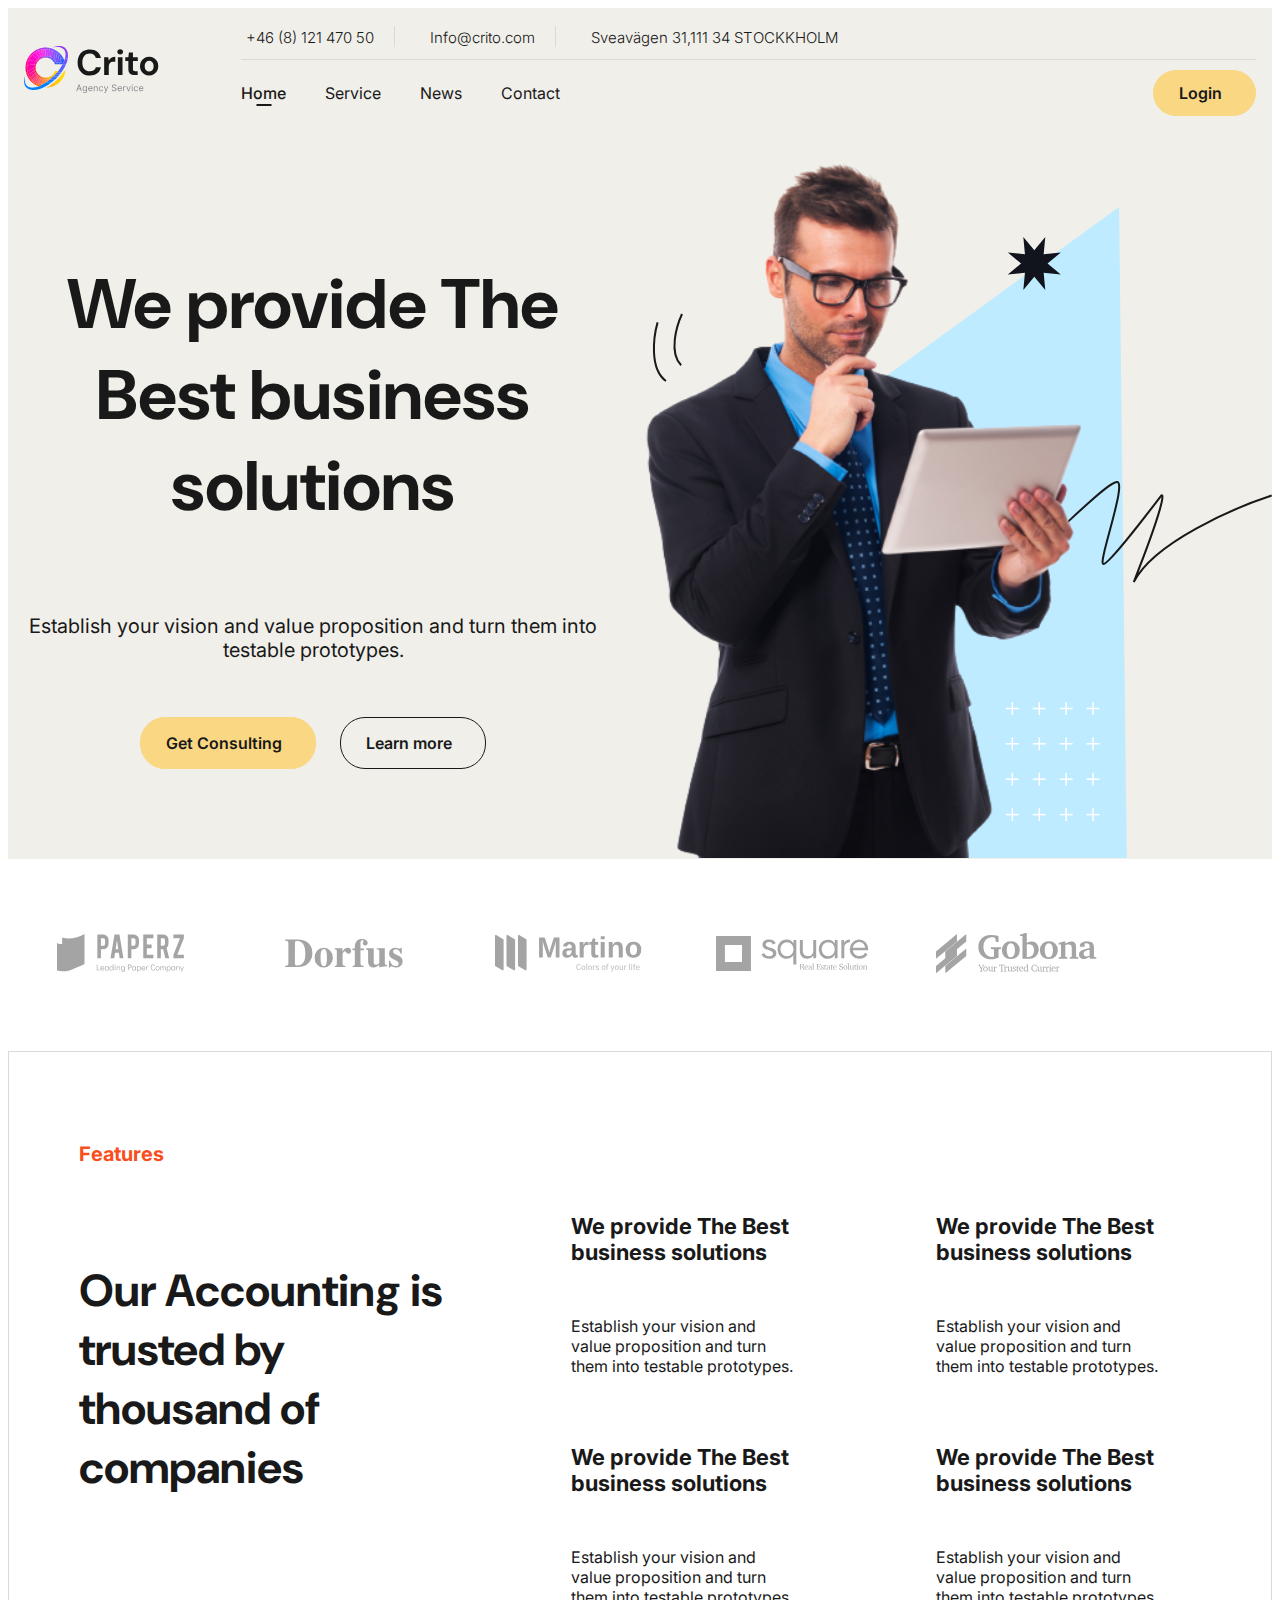
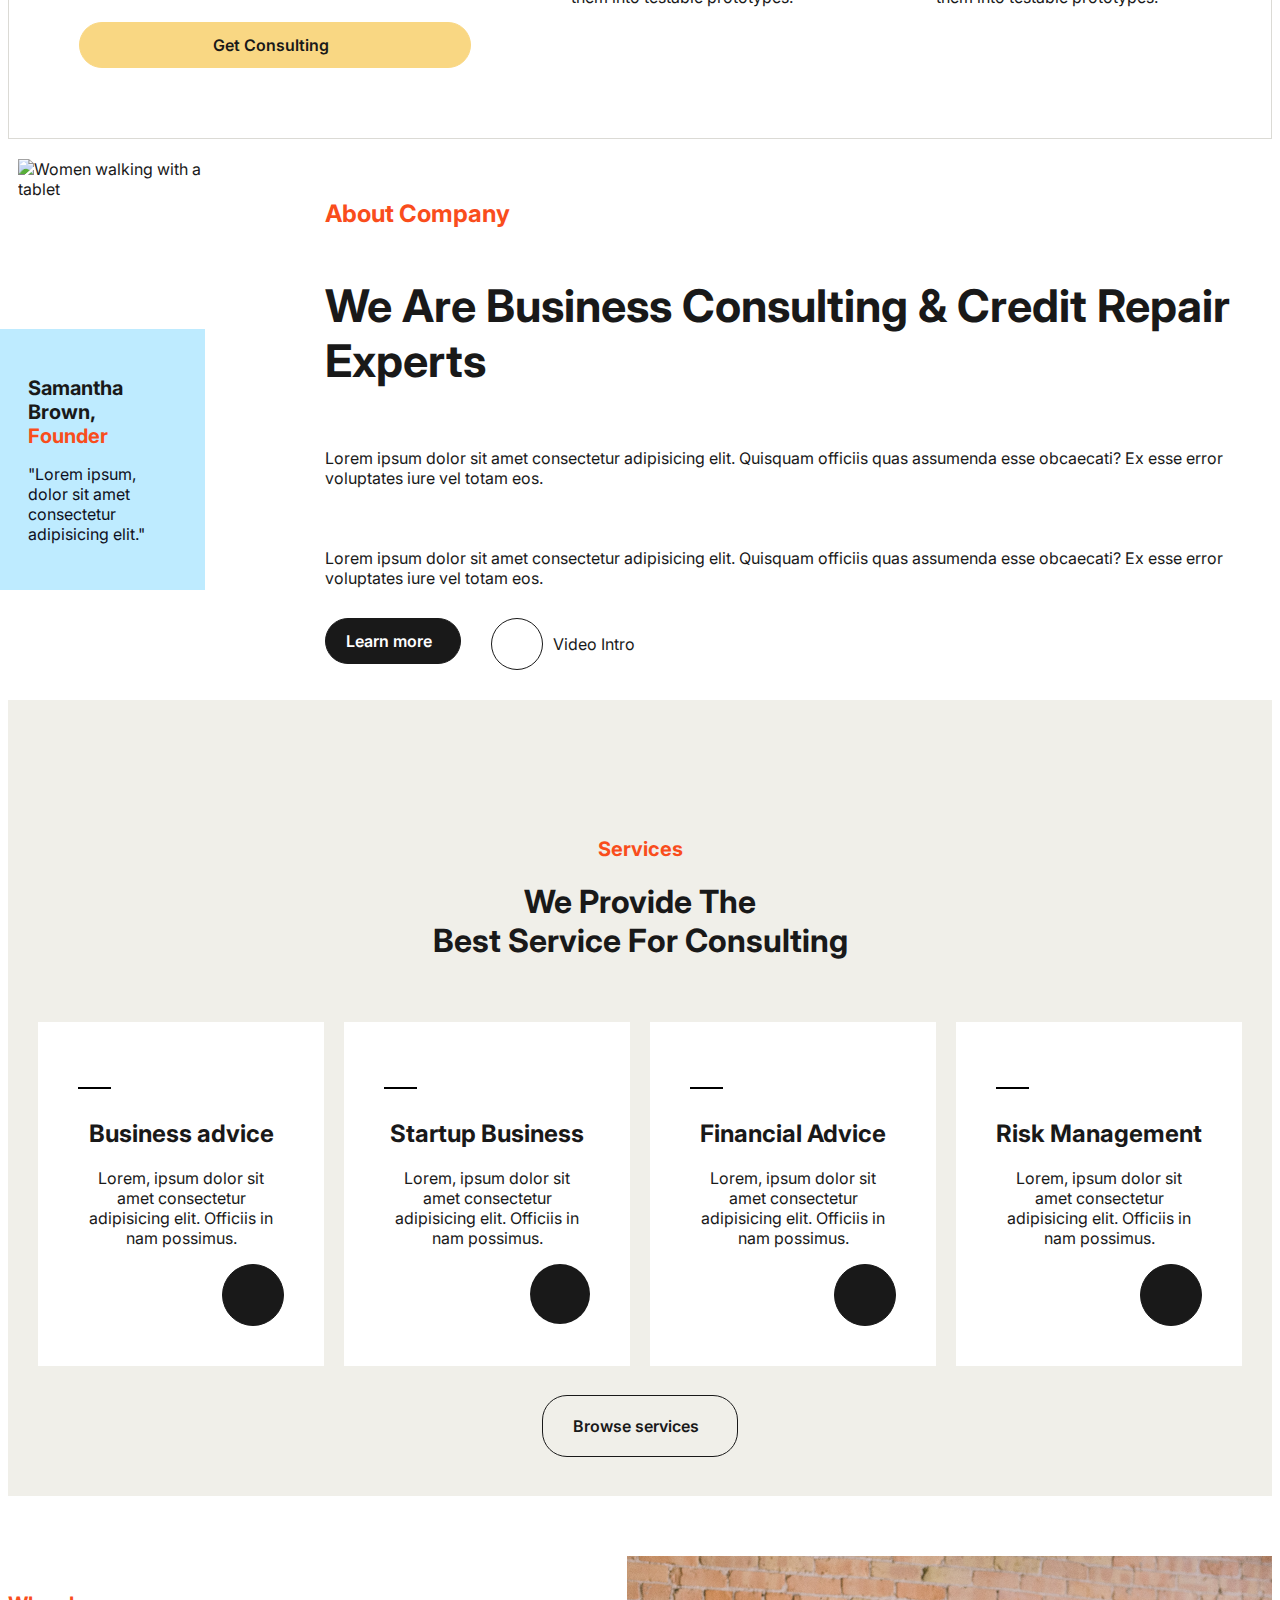
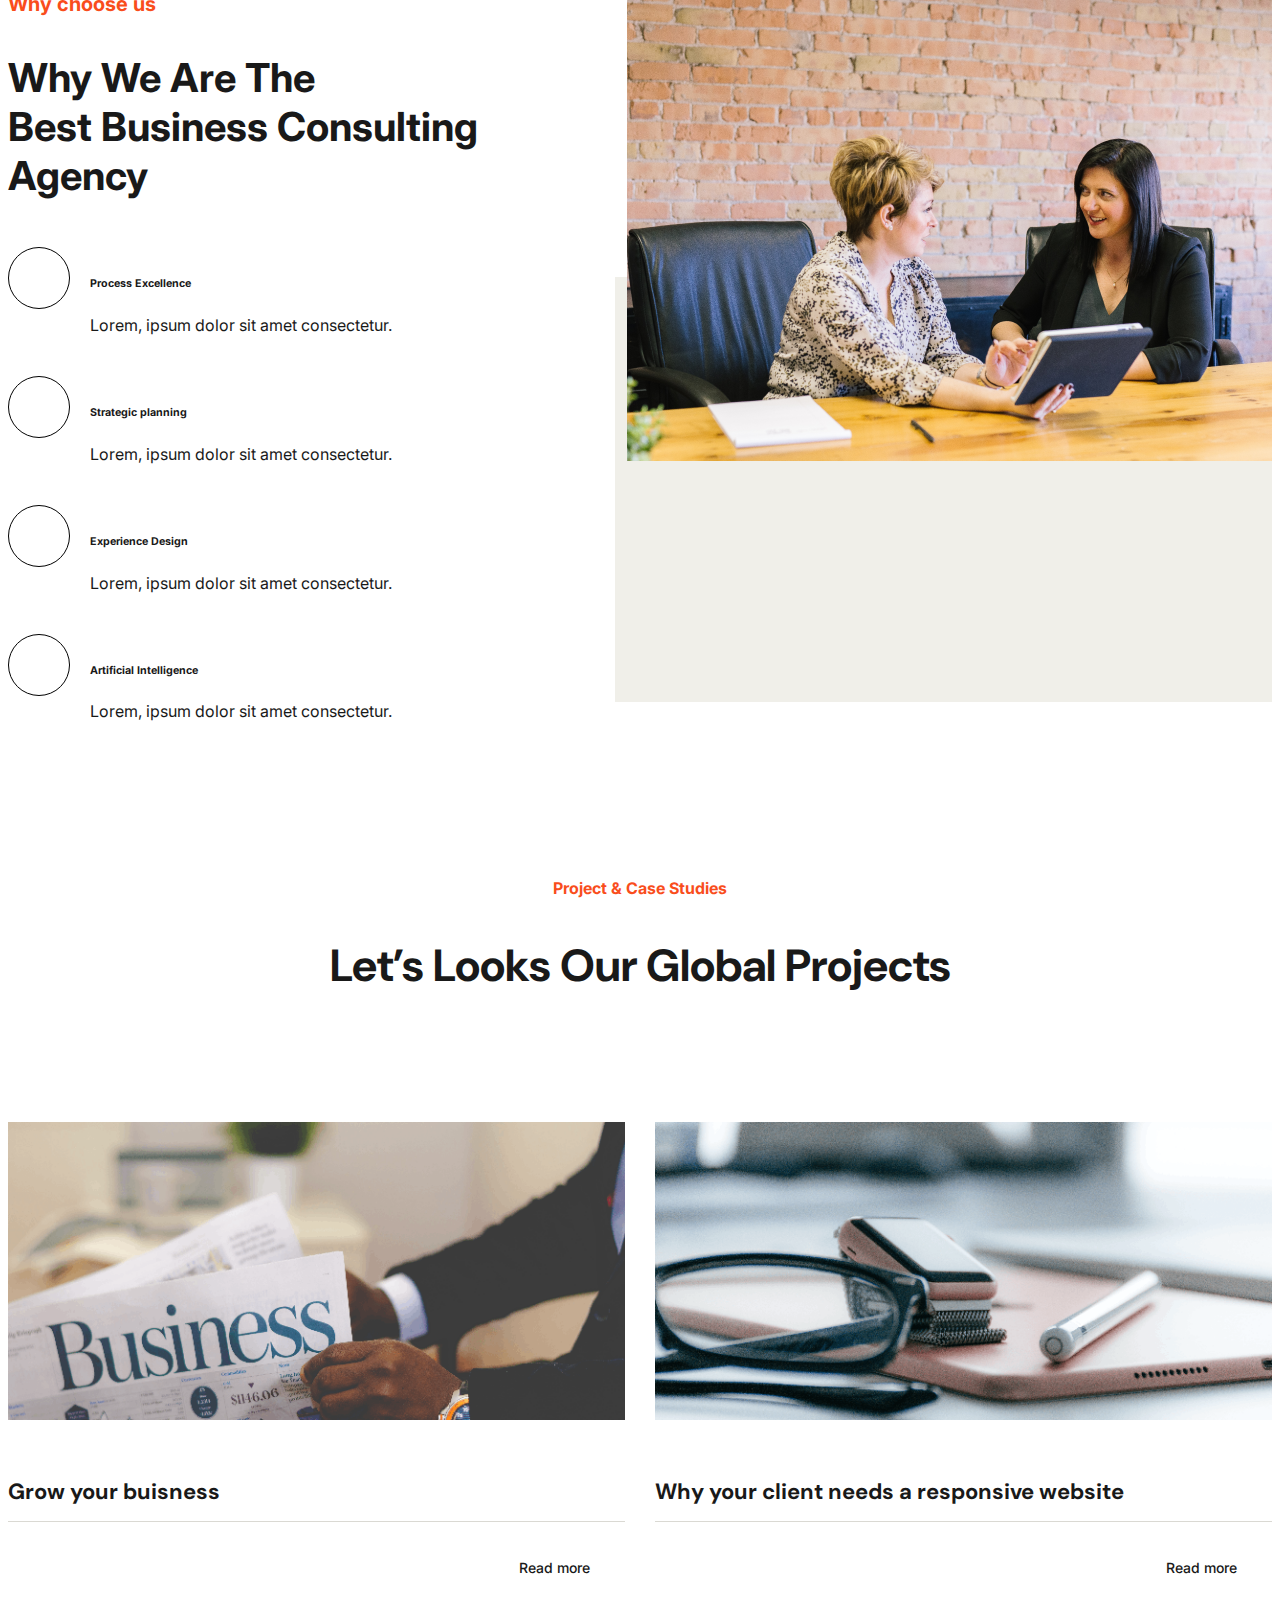
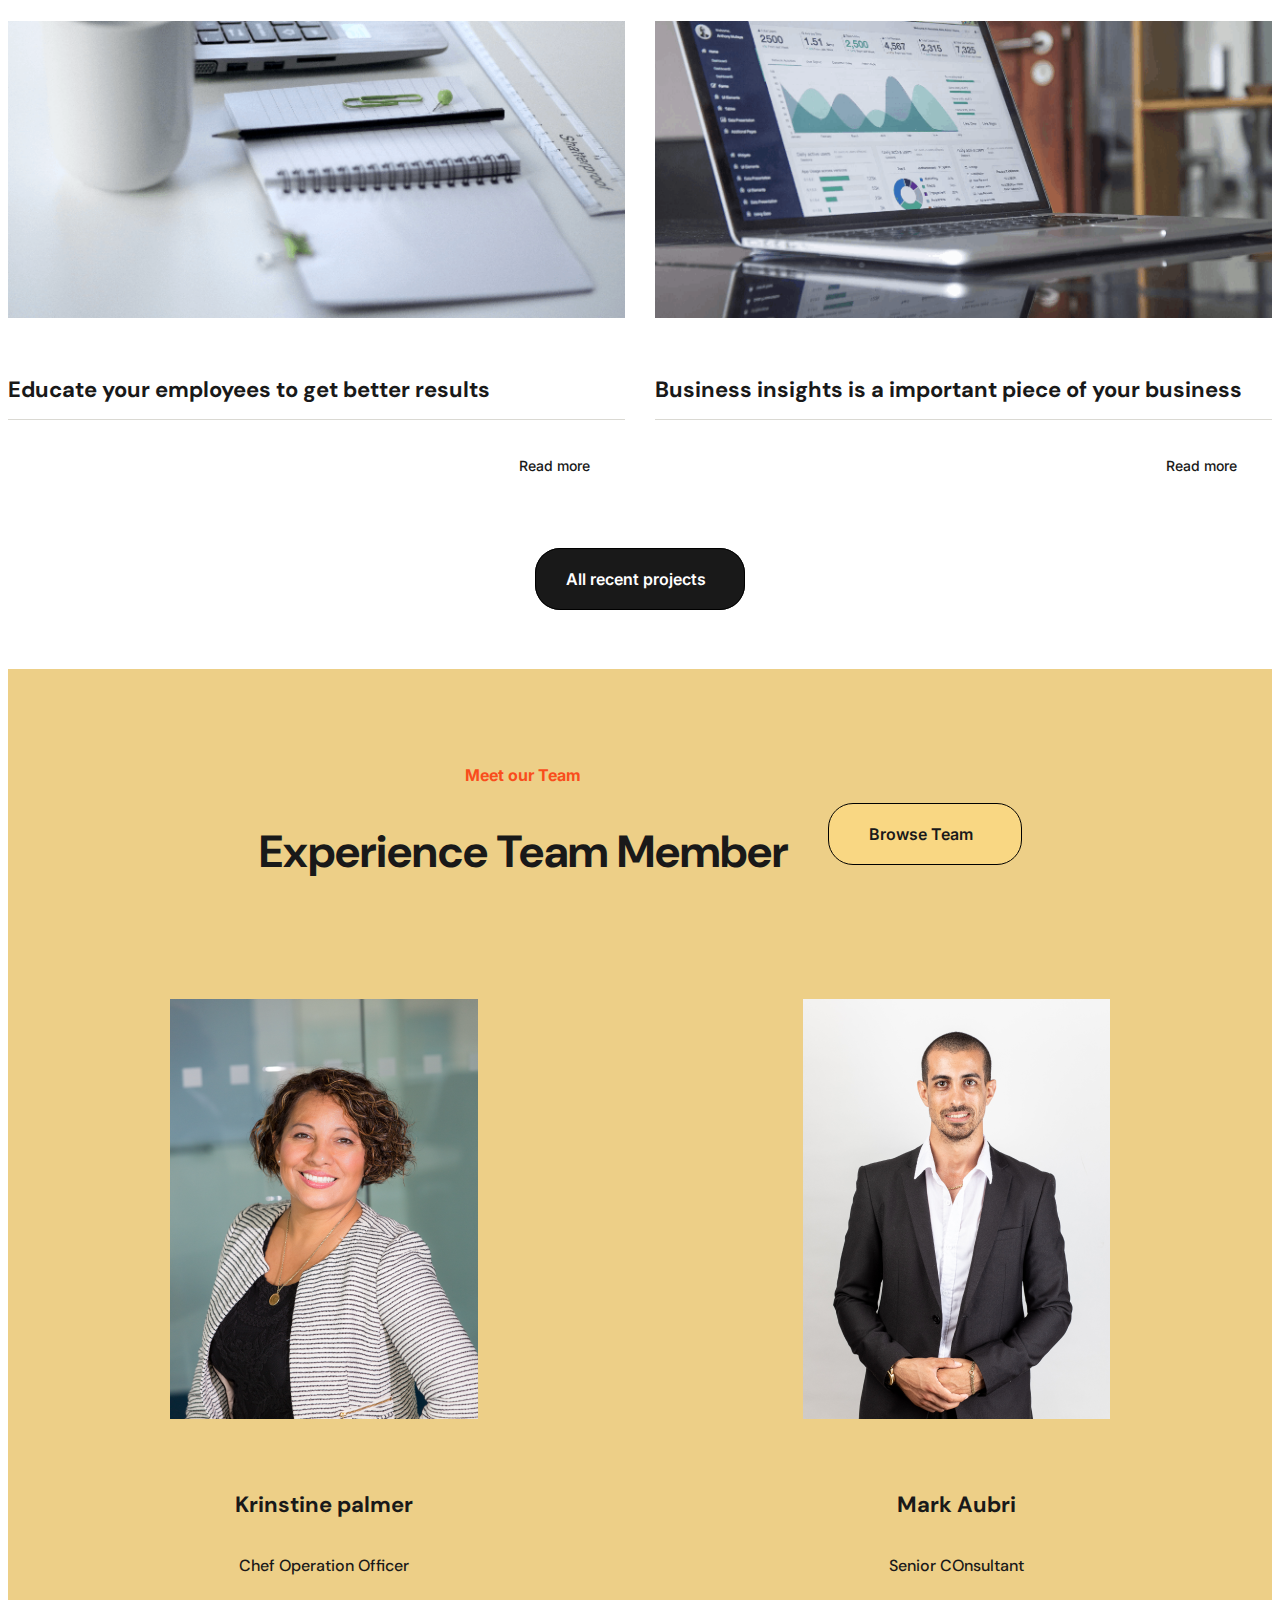
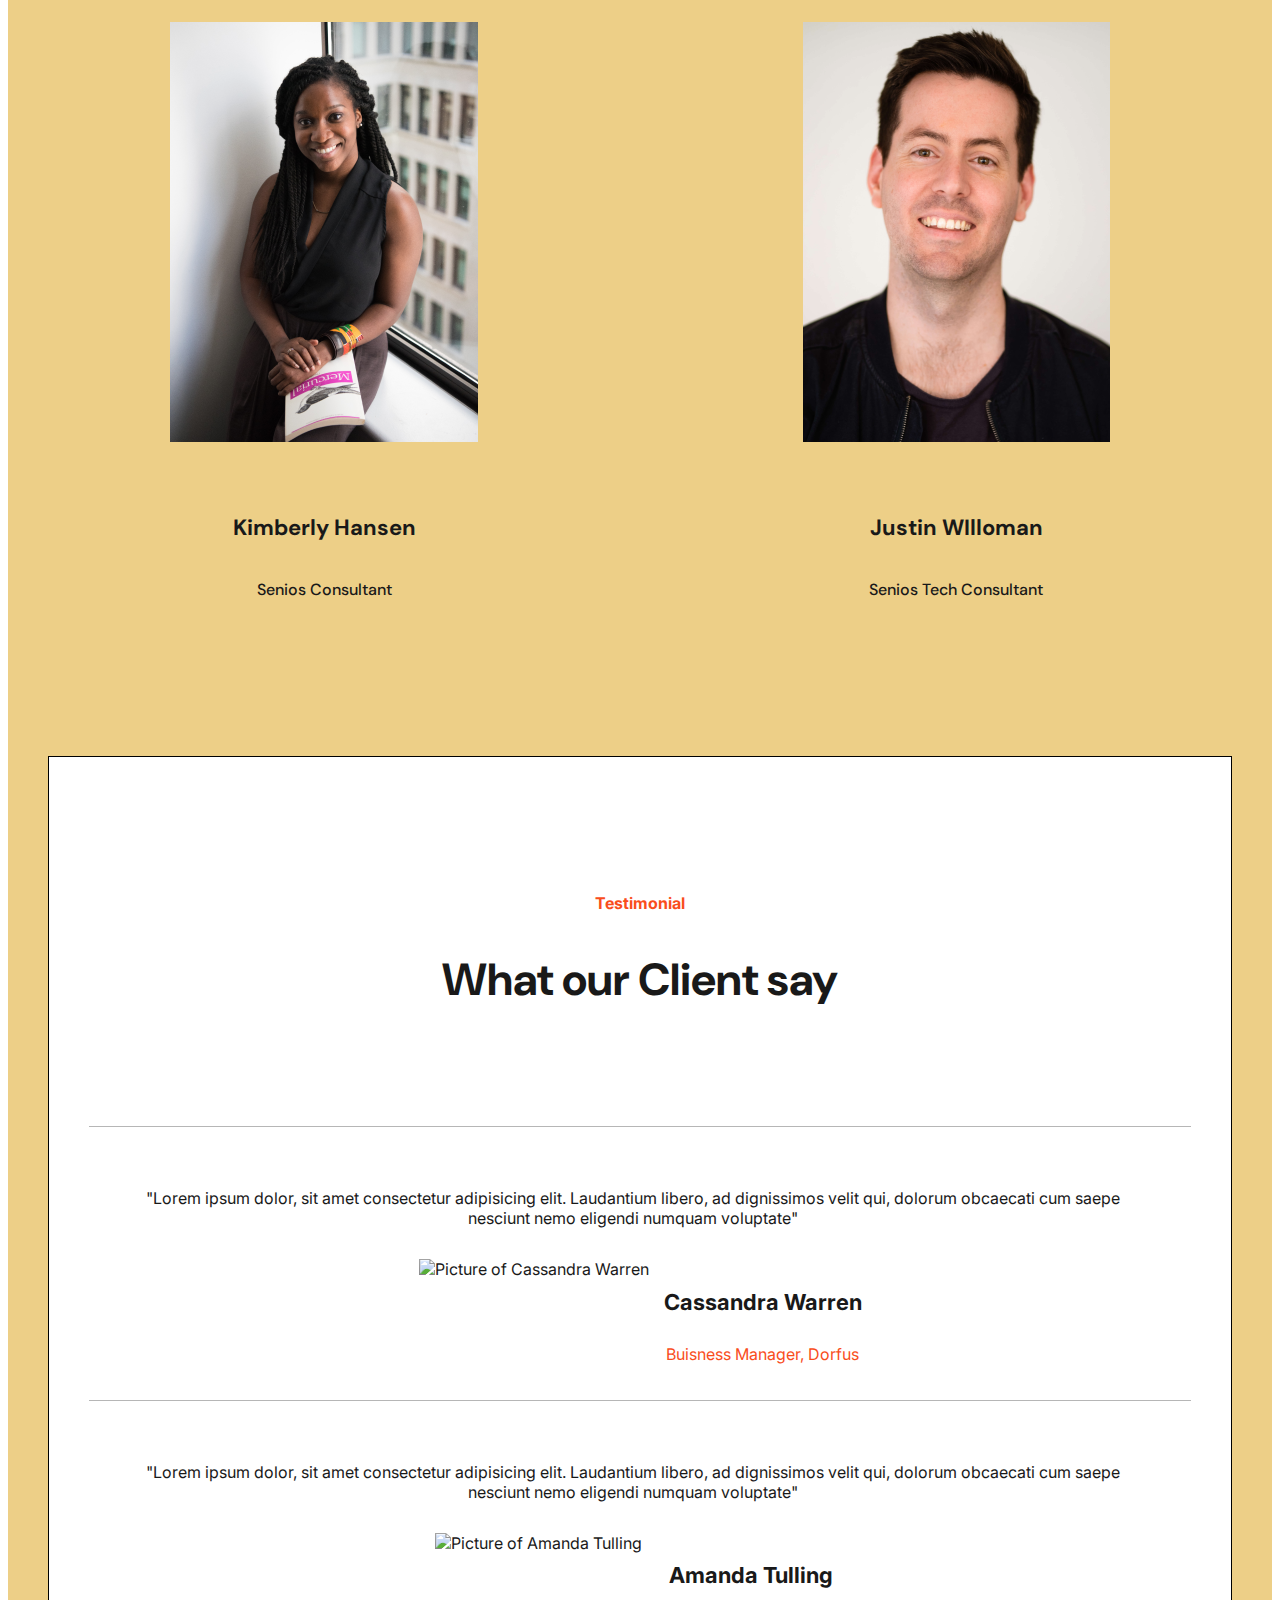
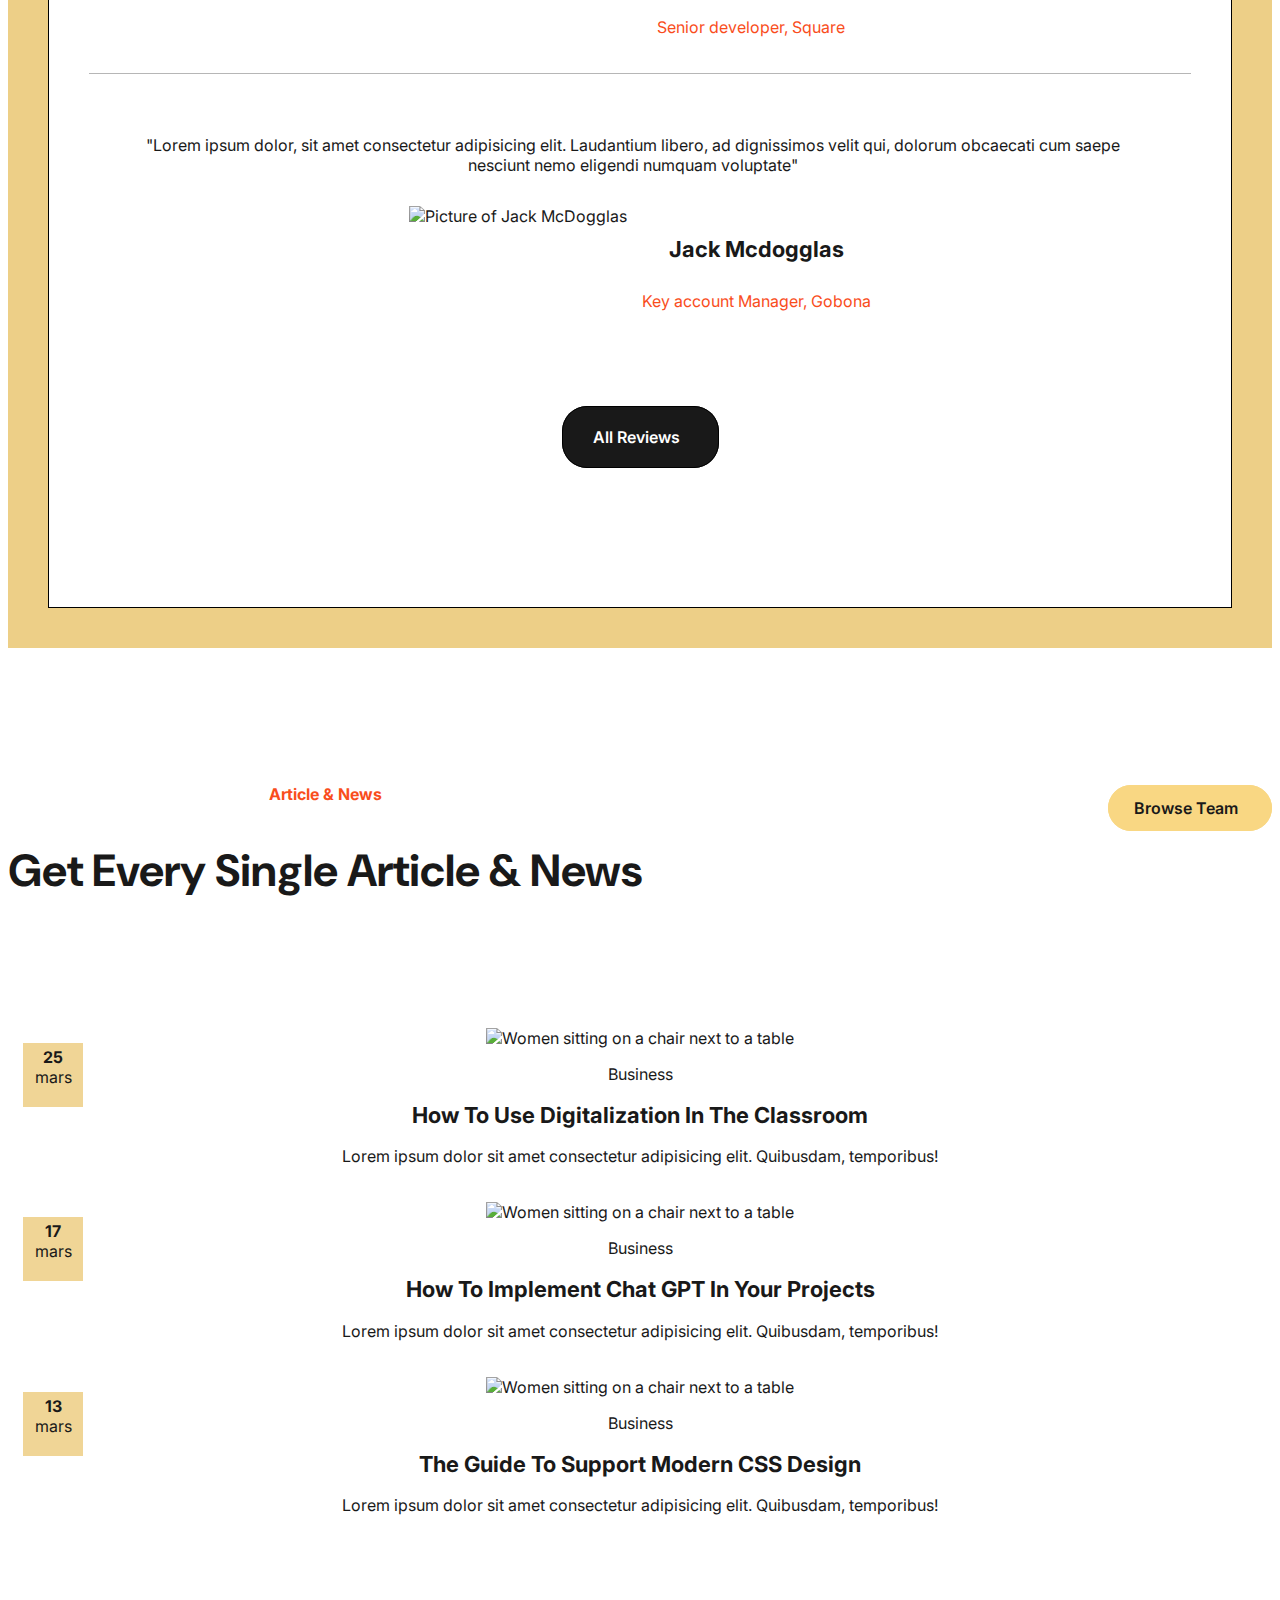
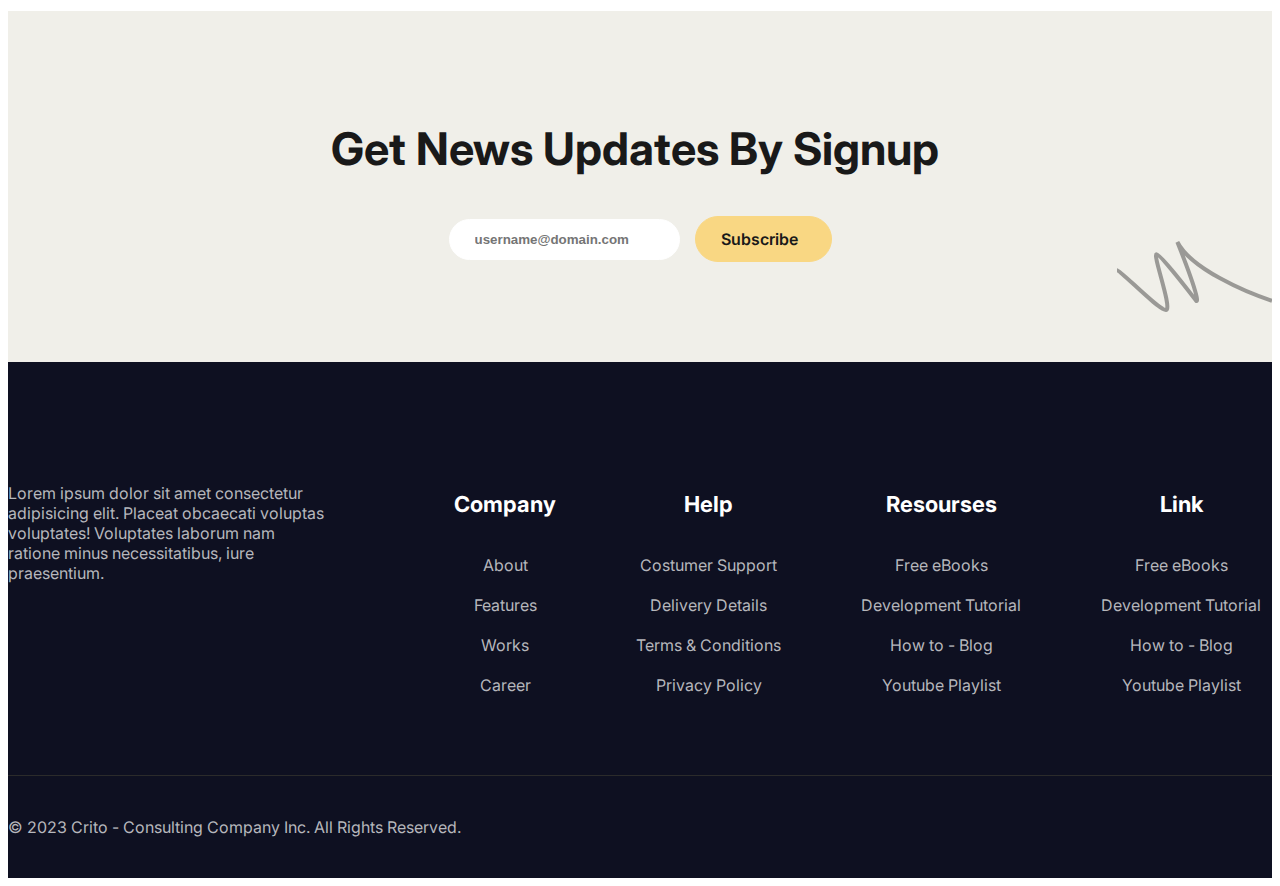
==== commit 1903121f: "återställde bilderna och gjorde transistion på knapparna" ====
--- a/index.html
+++ b/index.html
@@ -20,7 +20,7 @@
             
             <button class="btn-menubars"><i class="fa-solid fa-bars-staggered"></i></button>
             <div class="logotype">
-                <a href="index.html" class="logotype"><img src="images/Logo(2).svg" alt="logo"></a>
+                <a href="index.html" class="logotype"><img src="images/Logo (2).svg" alt="logo"></a>
             </div>
             <div class="contactinformation-bar">
                 <div class="content-box">
@@ -81,19 +81,19 @@
             <div class="container">
                 <div class="icons-content">
                     <div class="paperz">
-                        <a href="#"><img src="images/paperz-Copy.svg" alt="icon of papers"></a>
+                        <a href="#"><img src="images/paperz - Copy.svg" alt="icon of papers"></a>
                     </div>
                     <div class="dorfus">
-                        <a href="#"><img src="images/dorfus-Copy.svg" alt="icon of papers"></a>
+                        <a href="#"><img src="images/dorfus - Copy.svg" alt="icon of papers"></a>
                     </div>
                     <div class="martinos">
-                        <a href="#"><img src="images/martino-Copy.svg" alt="icon of papers"></a>
+                        <a href="#"><img src="images/martino - Copy.svg" alt="icon of papers"></a>
                     </div>
                     <div class="square">
                         <a href="#"><img src="images/square.svg" alt="icon of papers"></a>
                     </div> 
                     <div class="gobona">
-                        <a href="#"><img src="images/gobona-Copy.svg" alt=""></a>
+                        <a href="#"><img src="images/gobona - Copy.svg" alt=""></a>
                     </div> 
                 </div>
             </div>
@@ -154,8 +154,8 @@
                         <h2>Samantha Brown, <span>Founder</span></h2>
                         <p>"Lorem ipsum, dolor sit amet consectetur <br> adipisicing elit."</p>
                     </div>
-                    <img class="white-box" src="images/EWlement(2).svg" alt="White-icon">
-                    <img class="women" src="images/Image(13).svg" alt="Women walking with a tablet">
+                    <img class="white-box" src="images/EWlement (2).svg" alt="White-icon">
+                    <img class="women" src="images/Image (13).svg" alt="Women walking with a tablet">
                     
                 </div>
                 
@@ -169,19 +169,13 @@
                         <div class="learn">
                             <a class="btn-yellow learn-more" target="_blank" href="learnmore.html">Learn more <i class="fa-regular fa-arrow-up-right"></i></a>
                         </div>
-                        <a href="#" class="video">
+                        <div class="play-knapp">
                             <a class="liten-lada" target="_blank" href="#">
                                 <i class="fa-solid fa-play knapp no-anim"></i>
                                 <i class="fa-solid fa-play fa-beat fa-lg anim"></i>
-                                
                             </a>
-                            <p>Video Intro</p>
-                        </a>
-                        <!-- Gör om denna -->
-                        
-                        
-                        
-                        
+                            <p class="text">Video Intro</p>
+                        </div>
                     </div>
                 </div>
     
@@ -334,23 +328,23 @@
                 </div>
                 <div class="project-and-cases">
                     <a class=project href="#">
-                        <img src="images/Image(4).png" alt="A man reading a newspaper">
+                        <img src="images/Image (4).png" alt="A man reading a newspaper">
                         <h3>Grow your buisness</h3>
                         <div class="readmore">Read more<i class="fa-regular fa-arrow-up-right"></i></div>
                         
                     </a>
                     <a class=project href="#">
-                        <img src="images/Image(5).png" alt="Pink apple products on a desk">
+                        <img src="images/Image (5).png" alt="Pink apple products on a desk">
                         <h3>Why your client needs a responsive website</h3>
                         <div class="readmore">Read more<i class="fa-regular fa-arrow-up-right"></i></div>
                     </a>
                     <a class=project href="#">
-                        <img src="images/Image(6).png" alt="Desk with office supplies">
+                        <img src="images/Image (6).png" alt="Desk with office supplies">
                         <h3>Educate your employees to get better results</h3>
                         <div class="readmore">Read more<i class="fa-regular fa-arrow-up-right"></i></div>
                     </a>
                     <a class=project href="#">
-                        <img src="images/Image(7).png" alt="Laptop with business intelligence insight">
+                        <img src="images/Image (7).png" alt="Laptop with business intelligence insight">
                         <h3>Business insights is a important piece of your business</h3>
                         <div class="readmore">Read more<i class="fa-regular fa-arrow-up-right"></i></div>
                     </a>
@@ -376,7 +370,7 @@
                 <div class="grid-content">
     
                     <a href="#" class="picture-content">
-                        <img class="bild1" src="images/Image(17).png" alt="Picture ofKristine Palmer">
+                        <img class="bild1" src="images/Image (17).png" alt="Picture ofKristine Palmer">
                         <h5>Krinstine palmer</h5>
                         <p>Chef Operation Officer</p>
                     </a>
@@ -386,12 +380,12 @@
                         <p>Senior COnsultant</p>
                     </a>
                     <a href="#" class="picture-content">
-                        <img class="bild3" src="images/Image(15).png" alt="Picture of Kimberly Hansen">
+                        <img class="bild3" src="images/Image (15).png" alt="Picture of Kimberly Hansen">
                         <h5>Kimberly Hansen</h5>
                         <p>Senios Consultant</p>
                     </a>
                     <a href="#" class="picture-content">
-                        <img class="bild4" src="images/Image(16).png" alt="Picture of Justin Willoman">
+                        <img class="bild4" src="images/Image (16).png" alt="Picture of Justin Willoman">
                         <h5>Justin WIlloman</h5>
                         <p>Senios Tech Consultant</p>
                     </a>
@@ -427,7 +421,7 @@
                     </div>
                     <div class="box2">
                         <div class="liten-box">
-                            <img src="images/Image(4).svg" alt="Picture of Cassandra Warren">
+                            <img src="images/Image (4).svg" alt="Picture of Cassandra Warren">
                             <div class="small-content">
                                 <h4>Cassandra Warren</h4>
                                 <p>Buisness Manager, Dorfus</p>
@@ -445,7 +439,7 @@
                     </div>
                     <div class="box4">
                         <div class="liten-box">
-                            <img src="images/Image(3).svg" alt="Picture of Amanda Tulling">
+                            <img src="images/Image (3).svg" alt="Picture of Amanda Tulling">
                             <div class="small-content">
                                 <h4>Amanda Tulling</h4>
                                 <p>Senior developer, Square</p>
@@ -464,7 +458,7 @@
                     </div>
                     <div class="box6">
                         <div class="liten-box">
-                            <img src="images/Image(2).svg" alt="Picture of Jack McDogglas">
+                            <img src="images/Image (2).svg" alt="Picture of Jack McDogglas">
                             <div class="small-content">
                                 <h4>Jack Mcdogglas</h4>
                                 <p>Key account Manager, Gobona</p>
@@ -496,7 +490,7 @@
                         <div class="box1">
                         
                             <div class="image">
-                                <img class="pictures" src="images/Image(10).svg" alt="Women sitting on a chair next to a table">
+                                <img class="pictures" src="images/Image (10).svg" alt="Women sitting on a chair next to a table">
                                 <p>Business</p>
                                 <h2>How To Use Digitalization In The Classroom</h2>
                                 <p>Lorem ipsum dolor sit amet consectetur adipisicing elit. Quibusdam, temporibus!</p>
@@ -511,7 +505,7 @@
                     <a class="no-underline" href="#">
                         <div class="box1">
                             <div class="image">
-                                <img class="pictures" src="images/Image(11).svg" alt="Women sitting on a chair next to a table">
+                                <img class="pictures" src="images/Image (11).svg" alt="Women sitting on a chair next to a table">
                                 <p>Business</p>
                                 <h2>How To Implement Chat GPT In Your Projects</h2>
                                 <p>Lorem ipsum dolor sit amet consectetur adipisicing elit. Quibusdam, temporibus!</p>
@@ -525,7 +519,7 @@
                     <a class="no-underline" href="#">
                         <div class="box1">
                             <div class="image">
-                                <img class="pictures" src="images/Image(12).svg" alt="Women sitting on a chair next to a table">
+                                <img class="pictures" src="images/Image (12).svg" alt="Women sitting on a chair next to a table">
                                 <p>Business</p>
                                 <h2>The Guide To Support Modern CSS Design</h2>
                                 <p>Lorem ipsum dolor sit amet consectetur adipisicing elit. Quibusdam, temporibus!</p>
--- a/css/style.css
+++ b/css/style.css
@@ -45,6 +45,7 @@
   padding: 12px 25px;
   border-radius: 25px;
   font-weight: 600;
+  transition: background-color 0.5s;
 }
 .btn-yellow i {
   margin-left: 8px;
@@ -64,6 +65,7 @@
   padding: 12px 25px;
   border-radius: 25px;
   font-weight: 600;
+  transition: background-color 0.5s;
 }
 .btn-transparent i {
   margin-left: 8px;
@@ -83,6 +85,7 @@
   padding: 12px 25px;
   border-radius: 25px;
   font-weight: 600;
+  transition: background-color 0.5s;
 }
 .btn-long i {
   margin-left: 8px;
@@ -299,6 +302,8 @@
 
 .logo .container {
   text-align: center;
+  padding-top: 50px;
+  padding-bottom: 50px;
 }
 .logo .container .icons-content {
   display: block;
@@ -391,6 +396,10 @@
   .about-company .container {
     display: flex;
   }
+}
+.about-company .container .play-knapp {
+  display: flex;
+  margin-left: 30px;
 }
 .about-company .container .left-content {
   justify-content: center;
@@ -434,59 +443,56 @@
     display: block;
   }
 }
-.about-company .content {
+.about-company .container .content {
   padding: 20px;
   display: flex;
   flex-direction: column;
   text-align: center;
 }
 @media (min-width: 1200px) {
-  .about-company .content {
+  .about-company .container .content {
     text-align: left;
   }
 }
-.about-company a {
+.about-company .container a {
   display: inline-block;
   margin-left: 10px;
   margin-right: 10px;
   margin-top: 30px;
 }
-.about-company .highlight-text {
+.about-company .container .highlight-text {
   margin-top: 30px;
   margin-bottom: 30px;
 }
-.about-company h1 {
+.about-company .container h1 {
   font-size: 45px;
   font-weight: bold;
 }
-.about-company h2 {
+.about-company .container h2 {
   color: #F94D1C;
   font-weight: bold;
 }
-.about-company .rap {
-  display: flex;
-  justify-content: center;
-}
-@media (min-width: 1200px) {
-  .about-company .rap {
+.about-company .container .rap {
+  display: flex;
+  justify-content: center;
+}
+@media (min-width: 1200px) {
+  .about-company .container .rap {
     justify-content: start;
   }
 }
-.about-company .rap .video {
-  display: flex;
-}
-.about-company .rap p {
+.about-company .container .rap p {
   display: none;
   align-items: center;
   padding-left: 10px;
   margin: 0;
 }
 @media (min-width: 391px) {
-  .about-company .rap p {
+  .about-company .container .rap p {
     display: flex;
   }
 }
-.about-company .rap .learn-more {
+.about-company .container .rap .learn-more {
   color: white;
   background-color: #191919;
   border: 1px solid #191919;
@@ -495,12 +501,15 @@
   margin: 0;
   align-items: center;
 }
-.about-company .rap .learn-more:hover {
+.about-company .container .rap .learn-more:hover {
   background-color: #ffffff;
   border: 1px solid #191919;
   color: #000000;
 }
-.about-company .rap .liten-lada {
+.about-company .container .rap .play-knapp:hover .text {
+  text-decoration: underline;
+}
+.about-company .container .rap .liten-lada {
   width: 50px;
   height: 50px;
   border: 1px solid #191919;
@@ -513,26 +522,21 @@
   text-decoration: none;
   margin: 0;
 }
-.about-company .rap .liten-lada .anim {
+.about-company .container .rap .liten-lada .anim {
   display: none;
 }
-.about-company .rap .liten-lada:hover {
+.about-company .container .rap .liten-lada:hover {
   background-color: #F9D783;
   color: #000000;
 }
-.about-company .rap .liten-lada:hover .no-anim {
+.about-company .container .rap .liten-lada:hover .no-anim {
   display: none;
 }
-.about-company .rap .liten-lada:hover .anim {
-  display: flex;
-}
-.about-company .rap .liten-lada:hover .knapp {
-  color: #191919;
-}
-@media (min-width: 376px) {
-  .about-company .container {
-    padding: 60px;
-  }
+.about-company .container .rap .liten-lada:hover .anim {
+  display: flex;
+}
+.about-company .container .rap .liten-lada:hover .knapp {
+  color: #191919;
 }
 
 .our-services {
@@ -614,10 +618,12 @@
   }
 }
 .our-services .stor-box .box1 {
+  transition: background-color 0.3s;
   background: white;
   padding: 40px;
 }
 .our-services .stor-box .box1 .box1-knapp {
+  transition: background-color 0.5s;
   background-color: #191919;
   width: 60px;
   height: 60px;
@@ -647,10 +653,12 @@
   background-color: #EDCF87;
 }
 .our-services .stor-box .box2 {
+  transition: background-color 0.3s;
   background-color: white;
   padding: 40px;
 }
 .our-services .stor-box .box2 .box2-knapp {
+  transition: background-color 0.5s;
   width: 60px;
   height: 60px;
   border: 1px solid #191919;
@@ -680,6 +688,7 @@
   background-color: #EDCF87;
 }
 .our-services .stor-box .box3 {
+  transition: background-color 0.3s;
   background: white;
   padding: 40px;
 }
@@ -697,6 +706,7 @@
   text-decoration: none;
   margin: 0;
   margin-left: auto;
+  transition: background-color 0.5s;
 }
 .our-services .stor-box .box3 .box3-knapp i {
   color: white;
@@ -713,6 +723,7 @@
   background-color: #EDCF87;
 }
 .our-services .stor-box .box4 {
+  transition: background-color 0.3s;
   background: white;
   padding: 40px;
 }
@@ -730,6 +741,7 @@
   text-decoration: none;
   margin: 0;
   margin-left: auto;
+  transition: background-color 0.5s;
 }
 .our-services .stor-box .box4 .box4-knapp i {
   color: white;
@@ -1416,6 +1428,7 @@
   }
 }
 .leave-message .container .box1 {
+  transition: background-color 0.3s;
   color: #191919;
   text-decoration: none;
   padding: 40px;
@@ -1490,7 +1503,7 @@
 .map .map-image {
   background-image: url("/images/map2.jpg");
   background-color: #cccccc;
-  height: 300px;
+  height: 400px;
   background-position: center;
   background-size: cover;
 }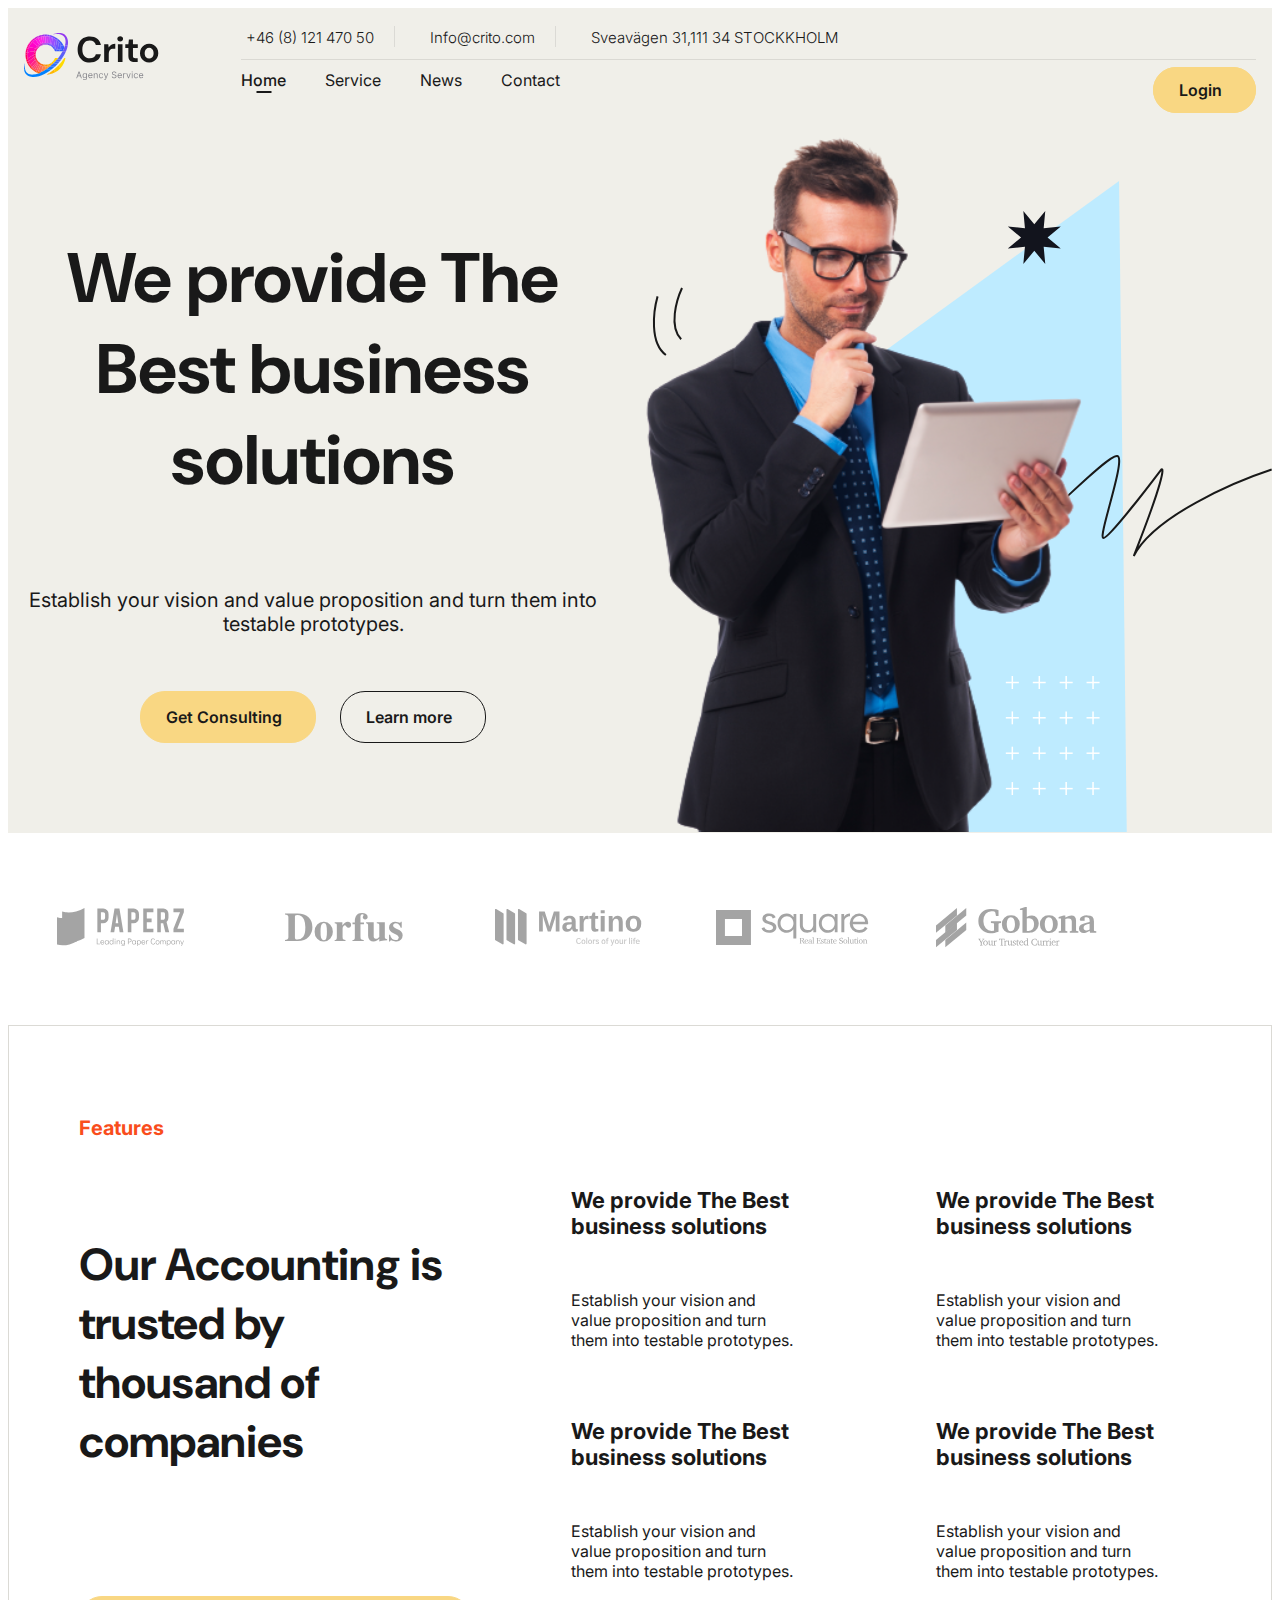
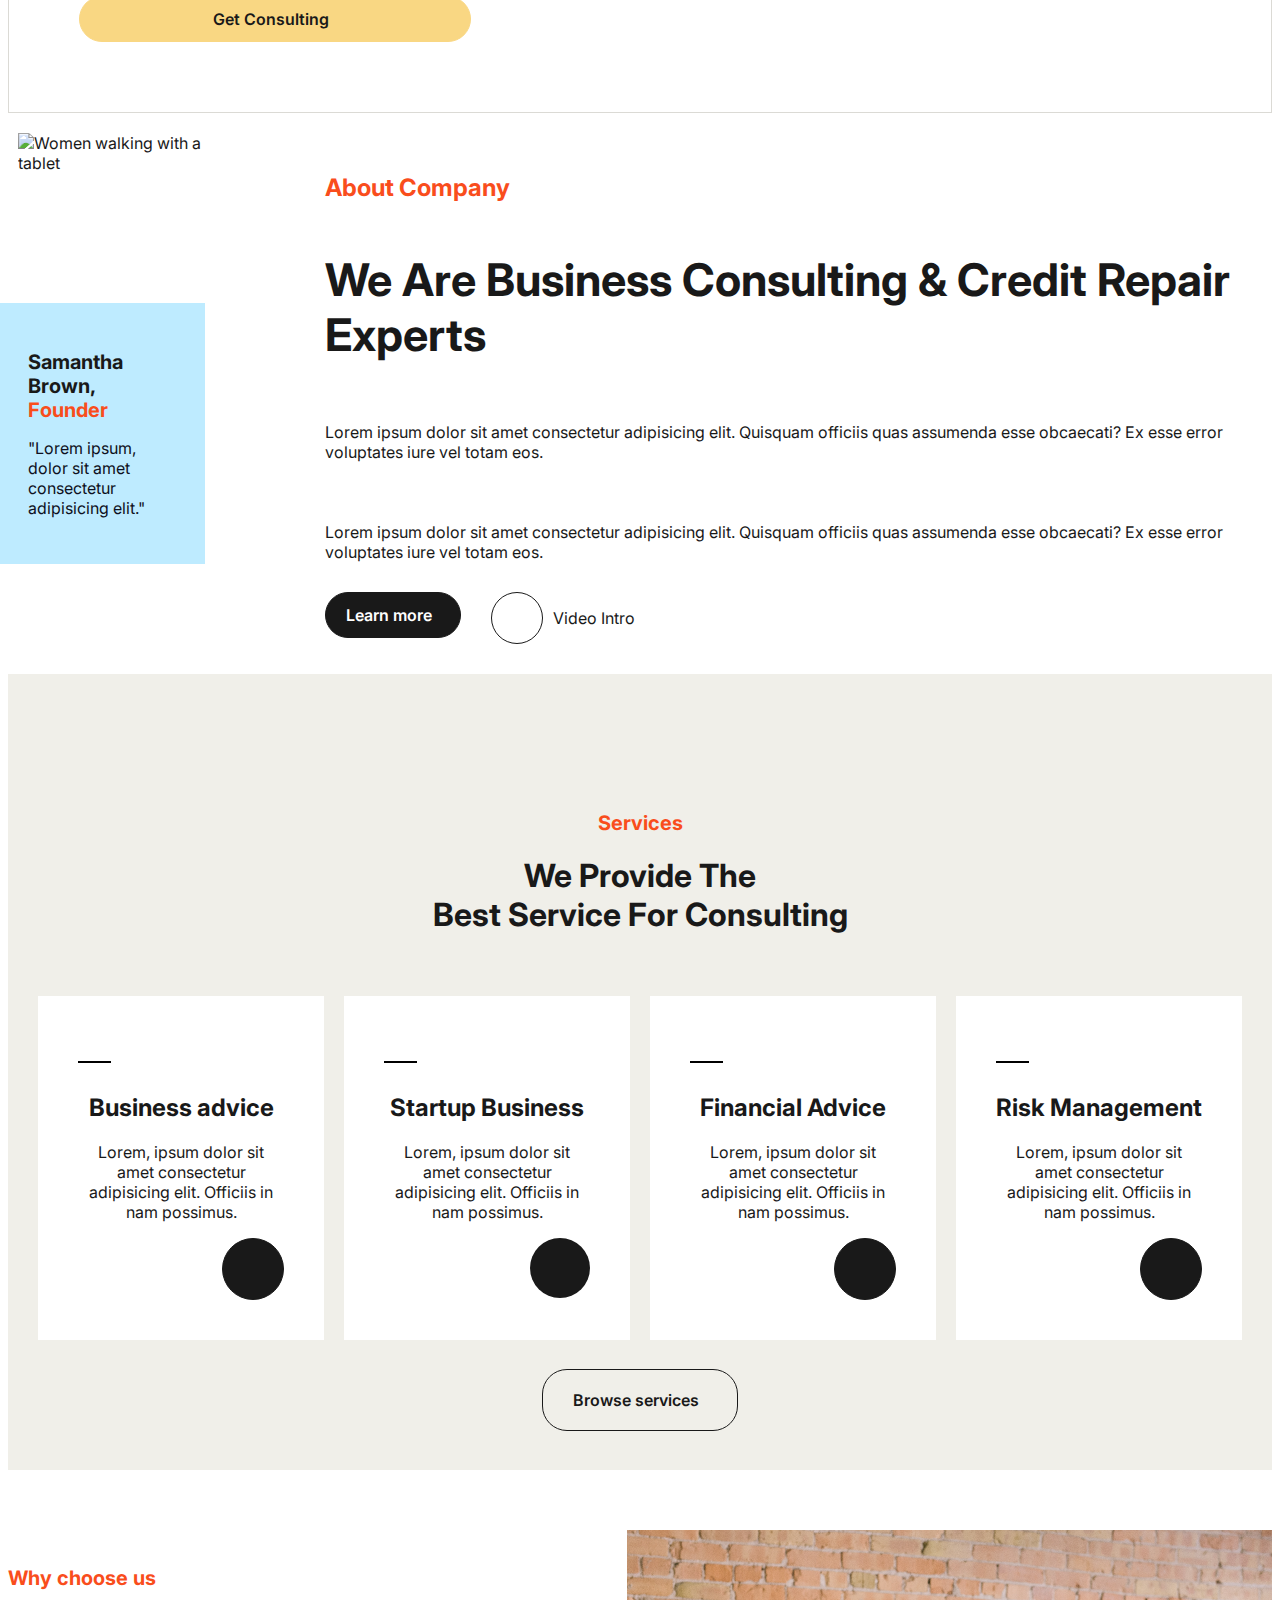
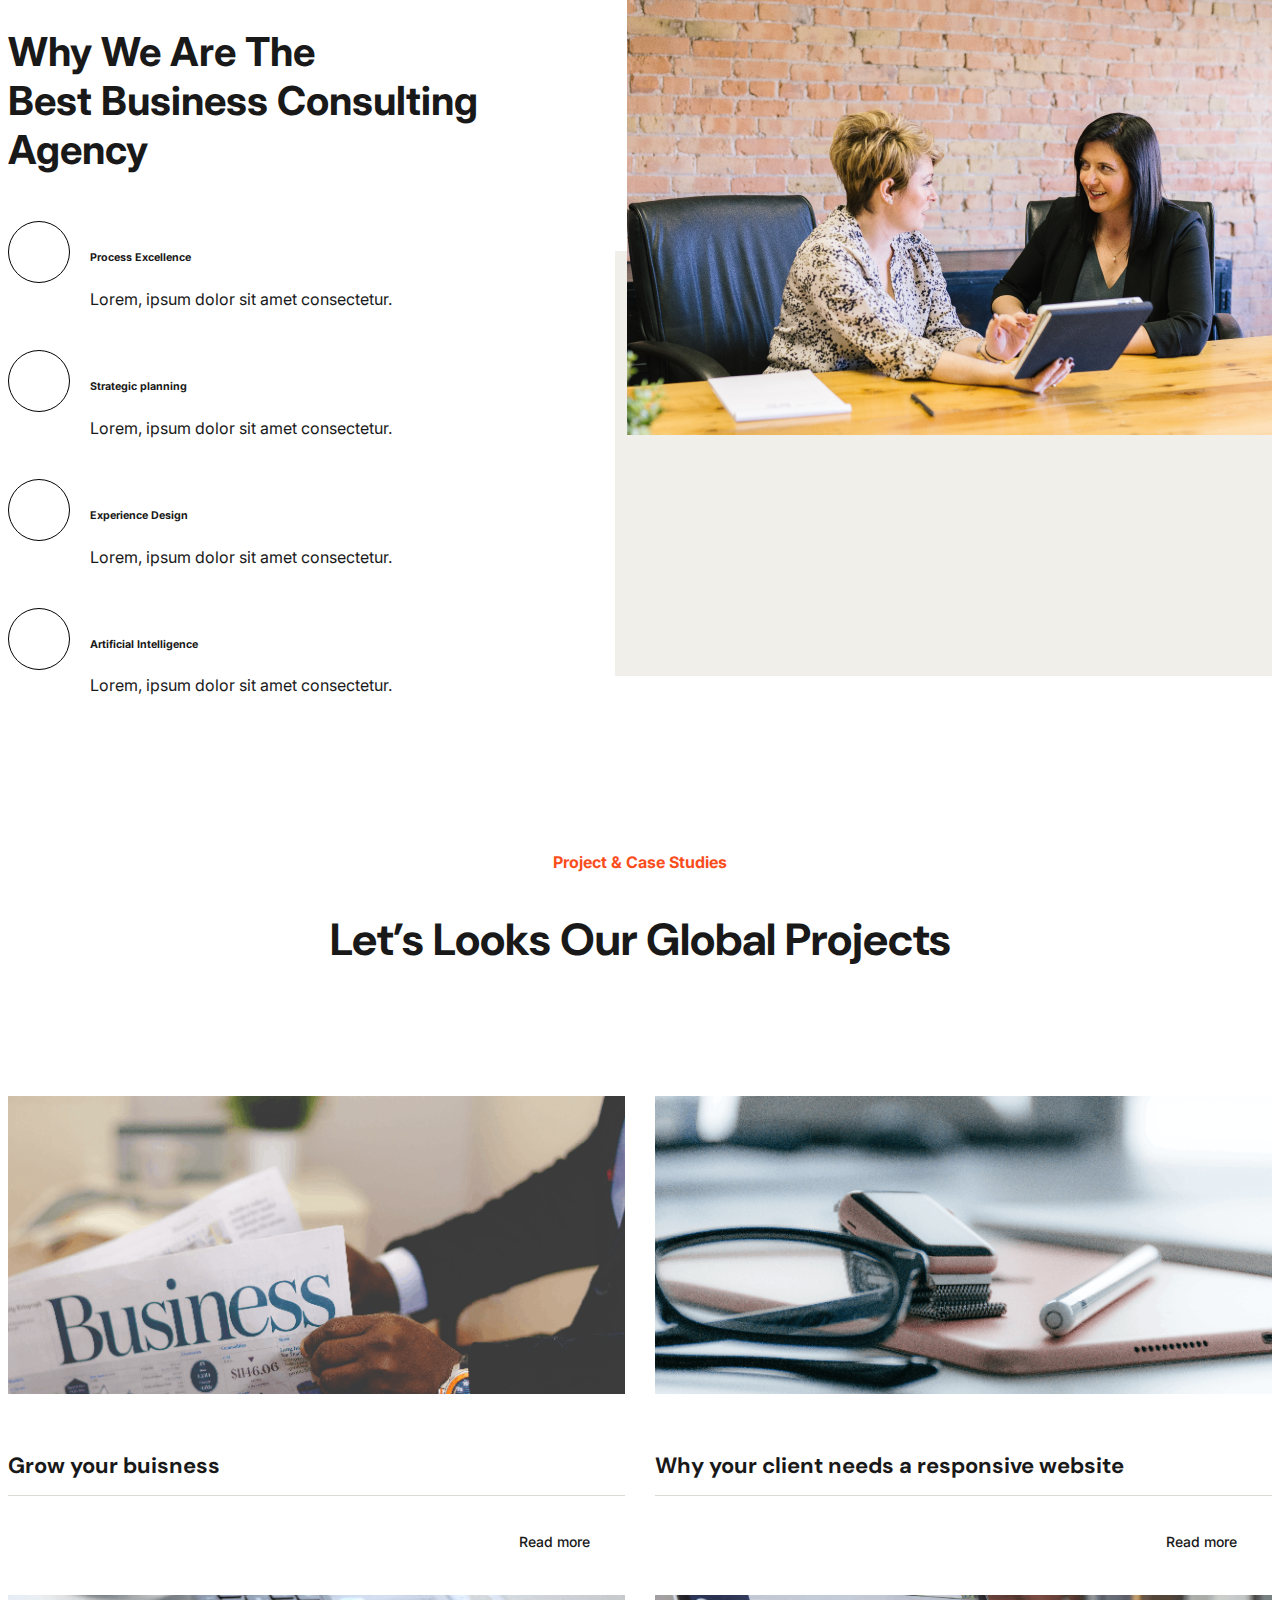
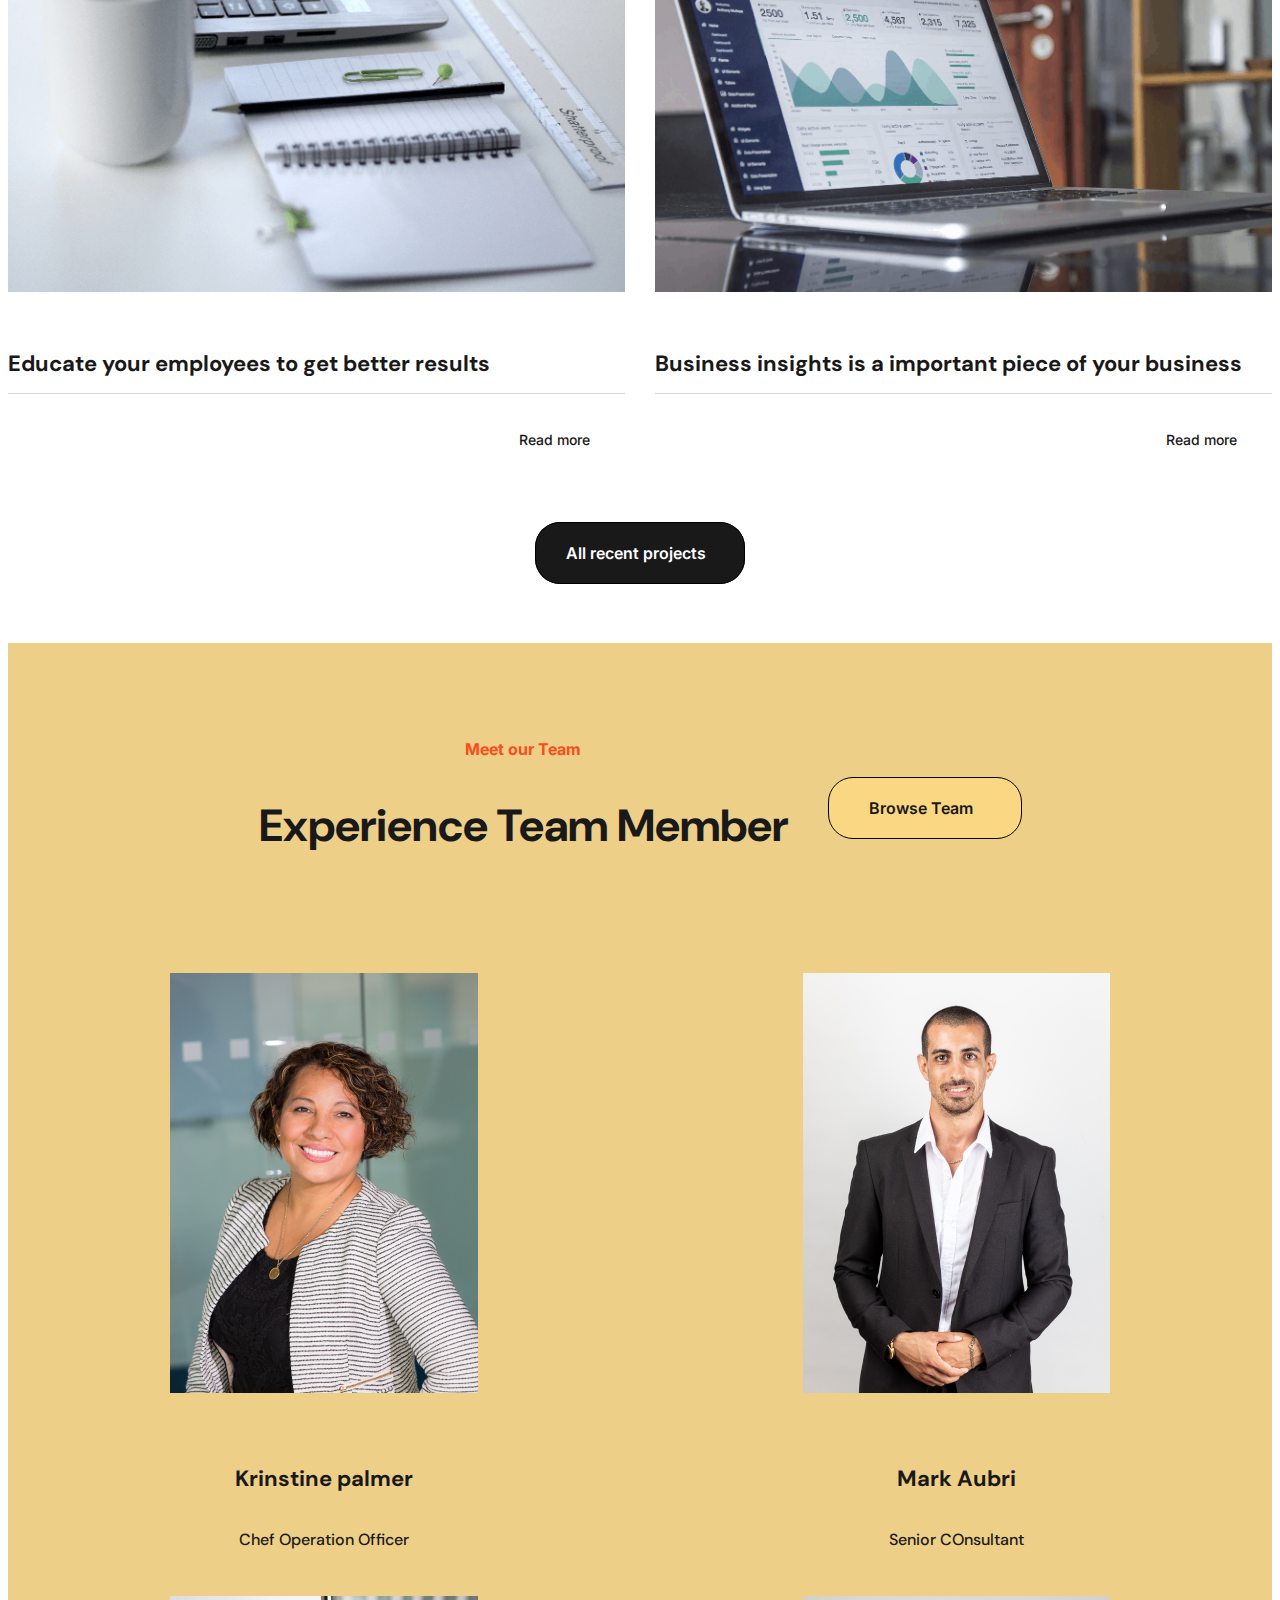
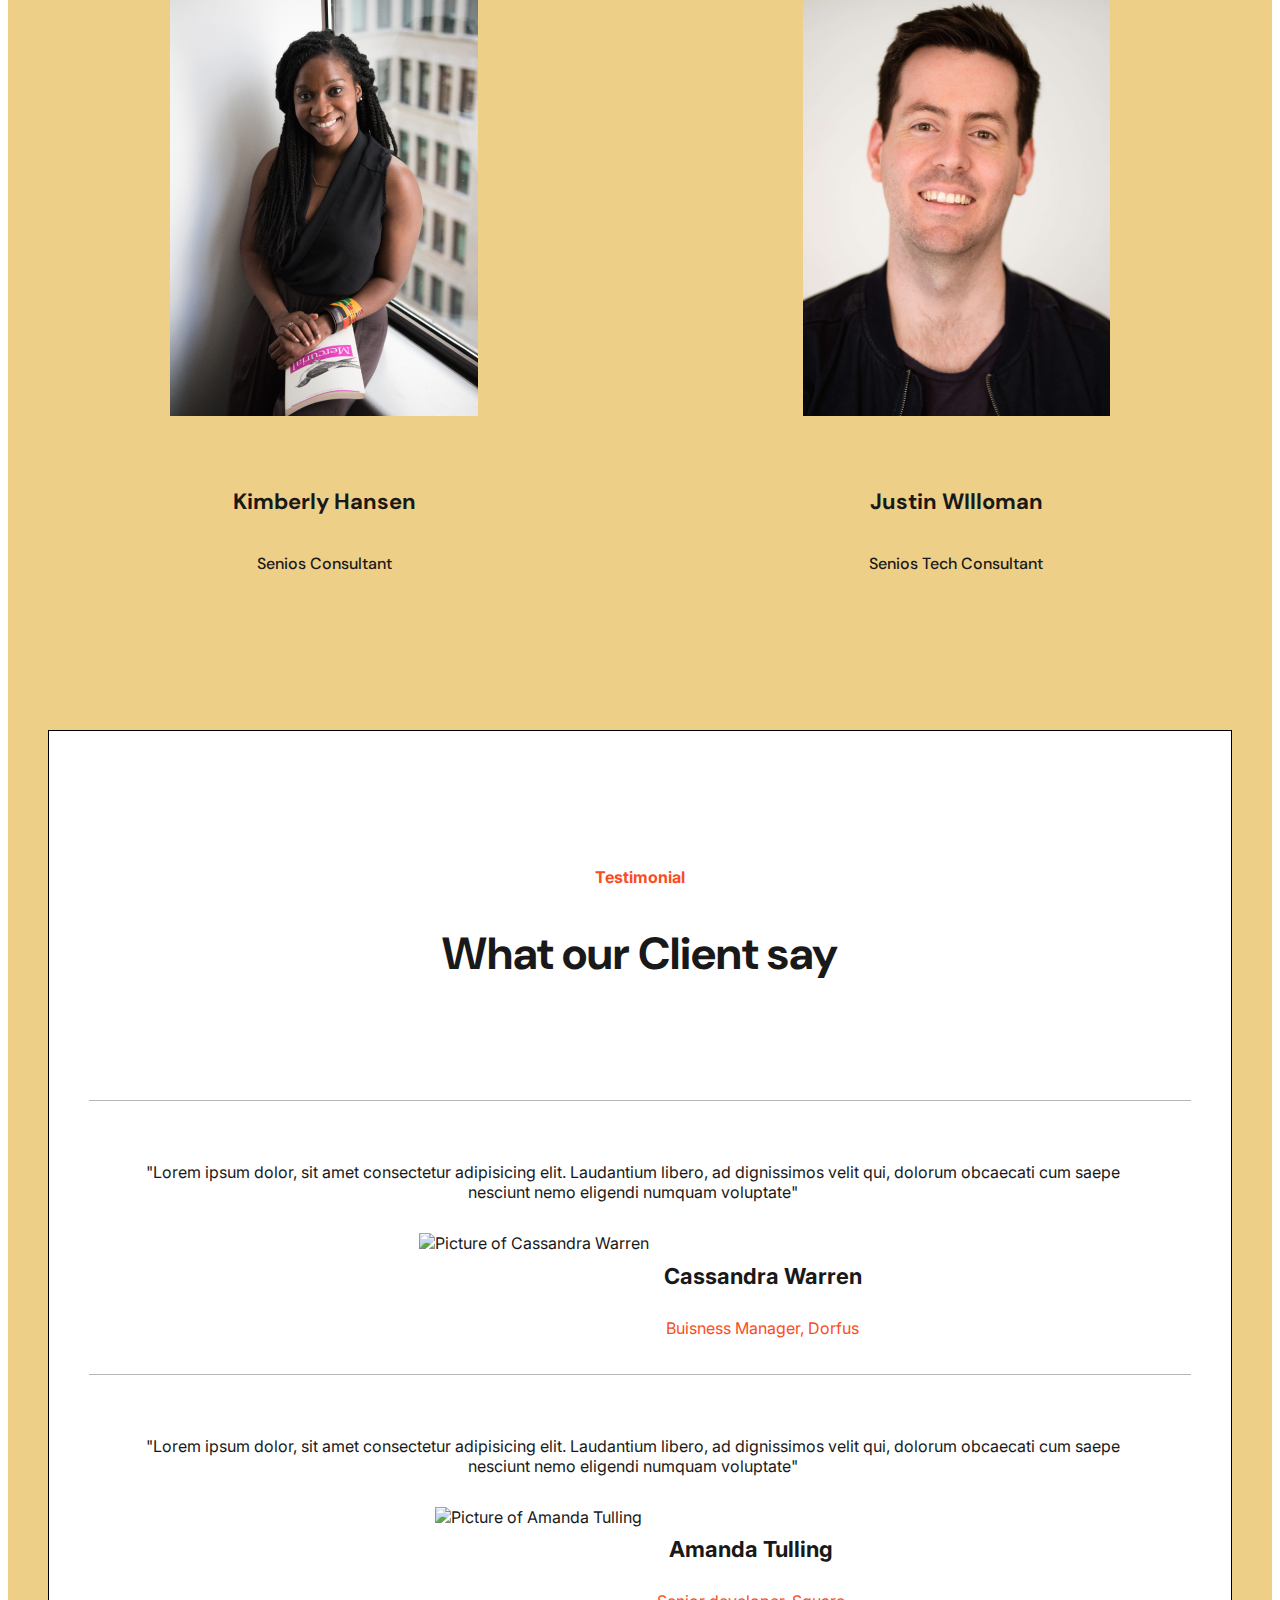
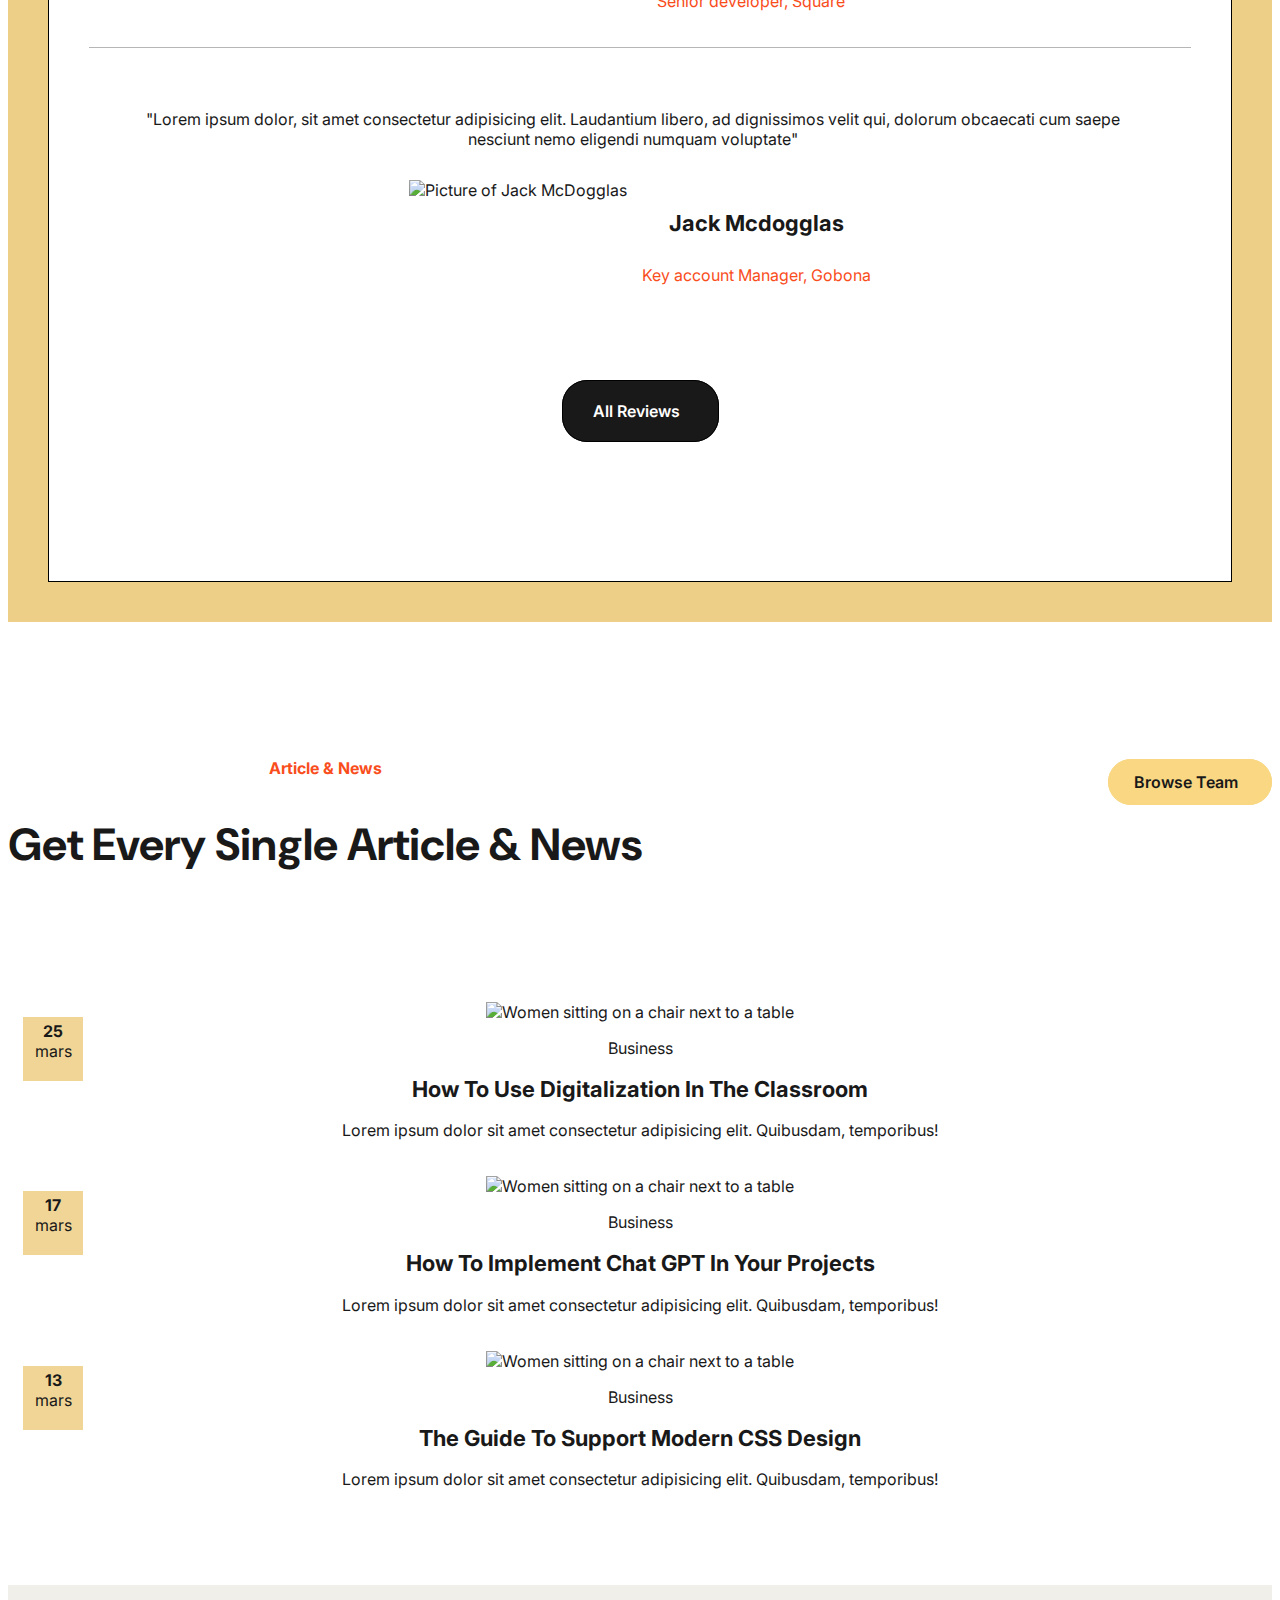
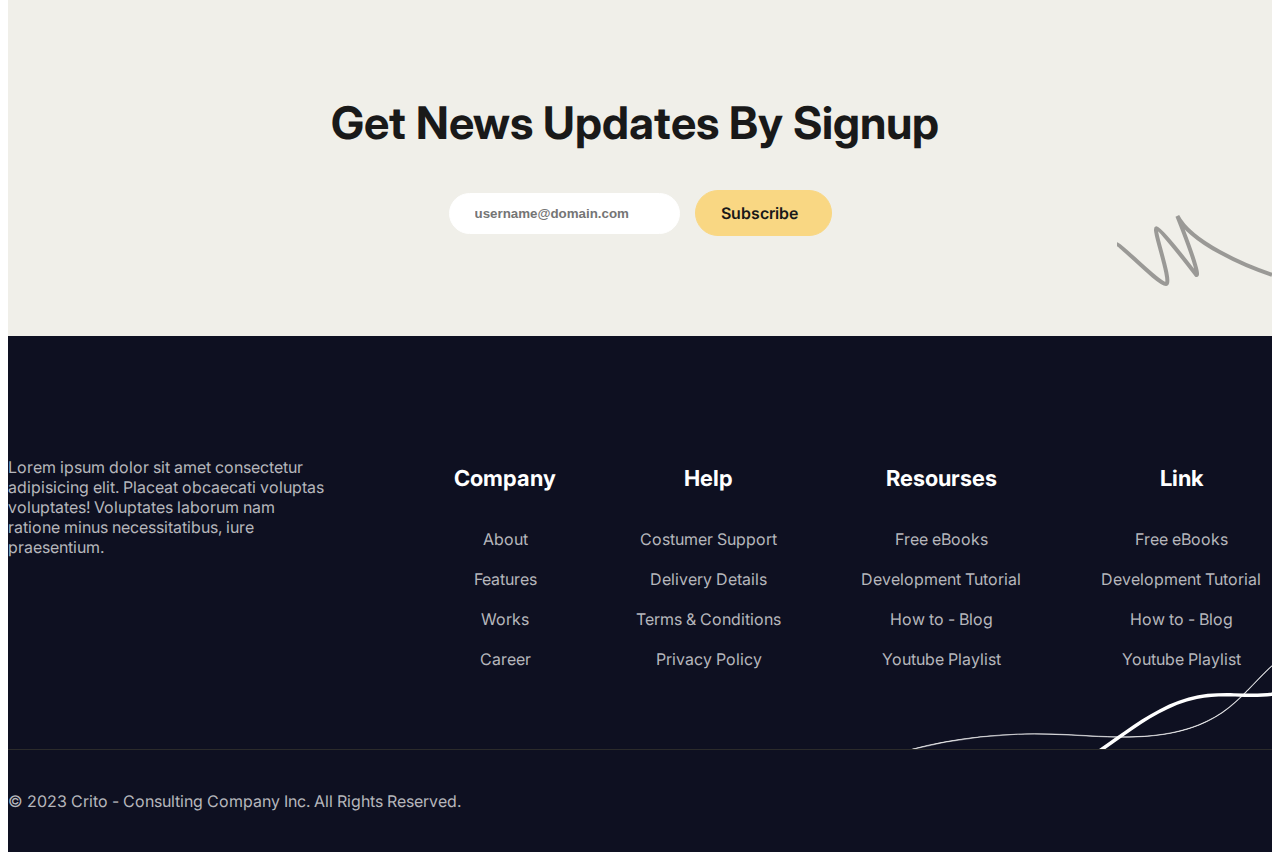
==== commit 6808a88e: "animation på login knapp" ====
--- a/index.html
+++ b/index.html
@@ -53,7 +53,9 @@
                 </nav>
 
                 
-                <a class="btn-yellow" href="login.html">Login <i class="fa-regular fa-arrow-up-right"></i></a>  
+                <div class="loginknapp">
+                    <a class="btn-yellow" href="login.html">Login <i class="fa-regular fa-arrow-up-right"></i></a>
+                </div> 
                 
             </div>
             
@@ -562,7 +564,7 @@
     <footer>
         <section class="footer-content">
             
-            <img class="right-wave" src="images/background-lines-right-Copy.svg" alt="">
+            <img class="right-wave" src="images/background-lines-right - Copy.svg" alt="waves">
             
             <div class="container">
                 <div class="flex-content">
--- a/css/style.css
+++ b/css/style.css
@@ -180,10 +180,43 @@
   align-items: center;
   margin-top: 10px;
   padding-top: 10px;
+  position: relative;
 }
 @media (min-width: 992px) {
   header .container .menu {
     display: flex;
+  }
+}
+header .container .menu .loginknapp {
+  position: absolute;
+  animation: login 2s ease-in-out;
+  animation-delay: 1s;
+  top: 0;
+  right: 0;
+  margin-top: 10px;
+  padding-top: 10px;
+  z-index: 999;
+}
+@keyframes login {
+  20% {
+    top: 0px;
+    right: 0px;
+  }
+  40% {
+    top: 50px;
+    right: 0px;
+  }
+  60% {
+    top: 50px;
+    right: 200px;
+  }
+  80% {
+    top: 50px;
+    right: -60px;
+  }
+  100% {
+    top: 50px;
+    right: 0px;
   }
 }
 header .container nav a {
@@ -812,6 +845,7 @@
   display: flex;
 }
 .Why-choose-us .container .box1 .process:hover .circle {
+  transition: background-color 2s;
   background-color: #F9D783;
 }
 .Why-choose-us .container .box1 .text-under-content {
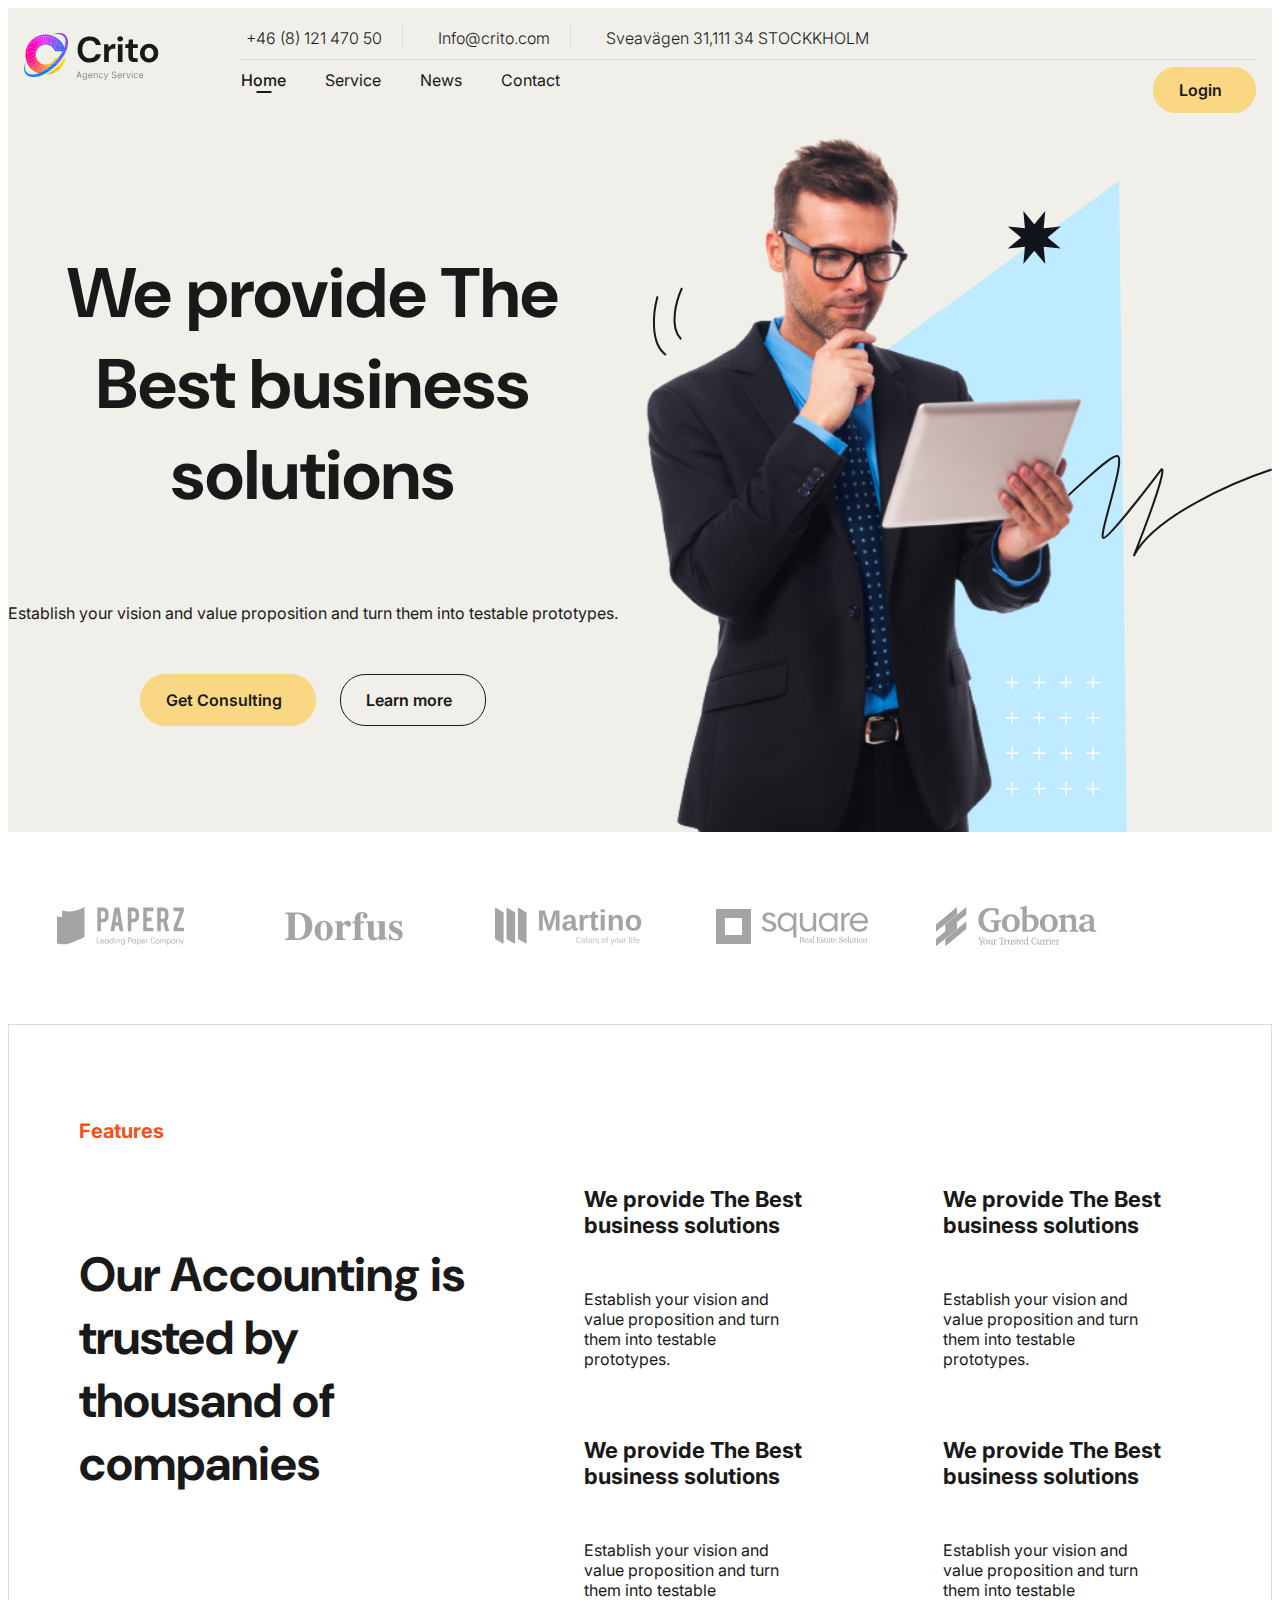
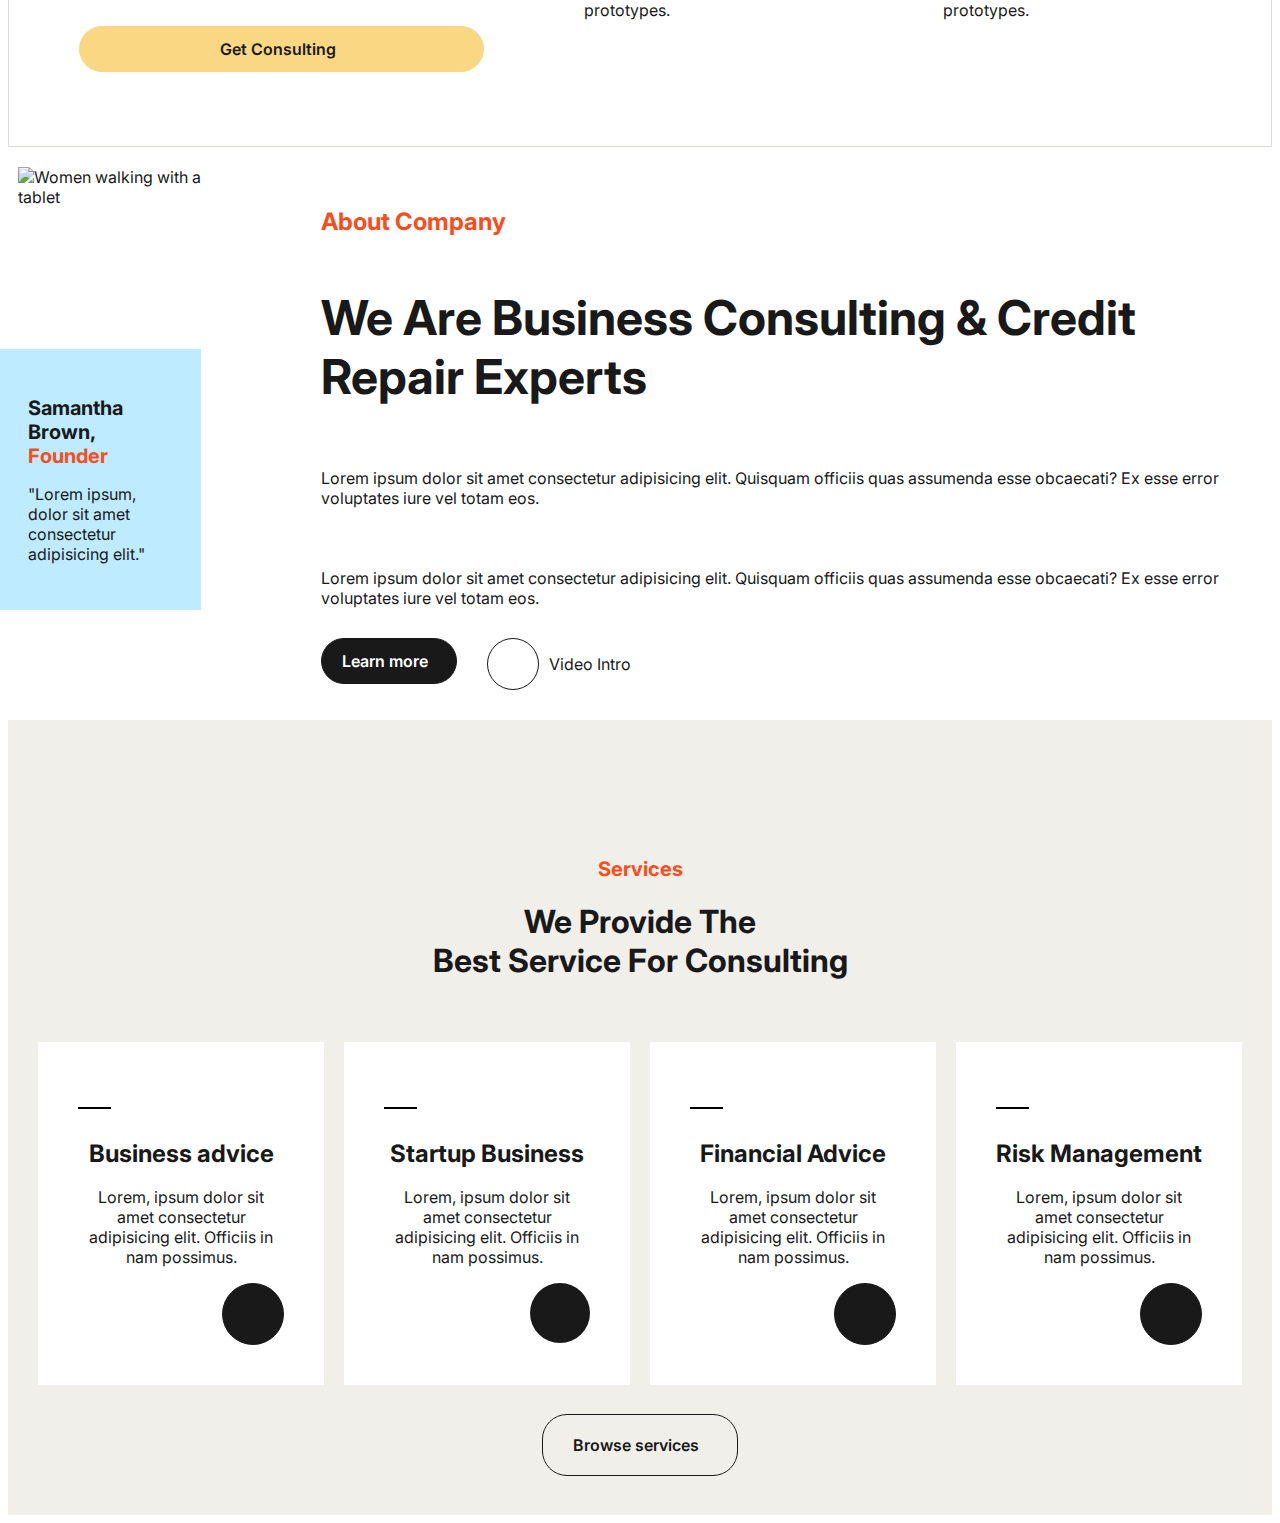
==== commit 57dea3e4: "kollar responsiva med hjälp av mobile view" ====
--- a/index.html
+++ b/index.html
@@ -10,7 +10,7 @@
     <link href="https://cdn.jsdelivr.net/npm/bootstrap@5.3.1/dist/css/bootstrap.min.css" rel="stylesheet" integrity="sha384-4bw+/aepP/YC94hEpVNVgiZdgIC5+VKNBQNGCHeKRQN+PtmoHDEXuppvnDJzQIu9" crossorigin="anonymous">
     <link rel="stylesheet" href="css/style.css">
     <meta name="viewport" content="width=device-width, initial-scale=1.0">
-    <title>Min uppgift</title>
+    <title>Min inlämnigsuppgift</title>
 </head>
 <body>
     
@@ -95,7 +95,7 @@
                         <a href="#"><img src="images/square.svg" alt="icon of papers"></a>
                     </div> 
                     <div class="gobona">
-                        <a href="#"><img src="images/gobona - Copy.svg" alt=""></a>
+                        <a href="#"><img src="images/gobona - Copy.svg" alt="icon of gobona"></a>
                     </div> 
                 </div>
             </div>
@@ -145,13 +145,14 @@
                 </div>
             </div>
         </section>
-    
+     
         
         <section class="about-company">
     
             <div class="container">
                 
                 <div class="left-content">
+
                     <div class="blue-box">
                         <h2>Samantha Brown, <span>Founder</span></h2>
                         <p>"Lorem ipsum, dolor sit amet consectetur <br> adipisicing elit."</p>
@@ -162,6 +163,7 @@
                 </div>
                 
                 <div class="content">
+
                     <h2>About Company</h2>
                     <h1>We Are Business Consulting & Credit Repair Experts</h1>
                     <p class="highlight-text">Lorem ipsum dolor sit amet consectetur adipisicing elit. Quisquam officiis quas assumenda esse obcaecati? Ex esse error voluptates iure vel totam eos. </p>
@@ -179,16 +181,18 @@
                             <p class="text">Video Intro</p>
                         </div>
                     </div>
-                </div>
-    
-                
-            </div>
-            
-    
-        </section>
+                    
+                </div>
+    
+                
+            </div>
+            
+    
+        </section>  
     
         
         <section class="our-services">
+
             <div class="waves">
                 <img class="waves" src="images/Group1000001426(2).png" alt="">
             </div>
@@ -200,8 +204,8 @@
                 </div>
 
                 <div class="stor-box">
+
                     <div class="box1">
-                        
                         <div class="streck"></div>
                         <h2>Business advice</h2>
                         <p>Lorem, ipsum dolor sit amet consectetur adipisicing elit. Officiis in nam possimus.</p>
@@ -227,6 +231,7 @@
                         
                     </div>
                 </div>
+
                 <div class="ensam-knapp">
                     <div class="browse-services-knapp">
                         <a class="btn-transparent extra" href="services.html">Browse services<i class="fa-regular fa-arrow-up-right"></i></a>
@@ -234,9 +239,9 @@
                 </div>
                 
             </div>
-        </section>   
+        </section>    
         
-        <section class="Why-choose-us">
+        <!-- <section class="Why-choose-us">
             
             <div class="container">
                 <div class="box1">
@@ -320,10 +325,12 @@
                 </div> 
             </div>
               
-        </section>
-
-        <section class="project-and-case">
-            <div class="container">
+        </section> -->
+
+        <!-- <section class="project-and-case">
+
+            <div class="container">
+
                 <div class="section-title">
                     <p>Project & Case Studies</p>
                     <h2>Let’s Looks Our Global Projects</h2>
@@ -356,10 +363,12 @@
                 </div>
                 
             </div>
-        </section>
-
-        <section class="meet-our-team">
-            <div class="container">
+        </section> -->
+
+        <!-- <section class="meet-our-team">
+
+            <div class="container">
+
                 <div class="head-liner">
                     <div class="section-title">
                         <p>Meet our Team</p>
@@ -400,13 +409,15 @@
                     <a href="#"><i class="fa-solid fa-circle fa-xs"></i></a>
                     <a href="#"><i class="fa-solid fa-circle fa-xs"></i></a>
                     
-                    
-                </div>
+                </div>
+
             </div>  
-        </section>
-
-        <section class="testimonial">
-            <div class="container">
+        </section> -->
+
+        <!-- <section class="testimonial">
+
+            <div class="container">
+
                 <div class="section-title">
                     <p>Testimonial</p>
                     <h2>What our Client say</h2>
@@ -468,16 +479,19 @@
                             
                         </div>
                     </div>
+
                 </div>
                 <div class="knapp">
                     <a class="btn-yellow" target="_blank" href="projects.html">All Reviews <i class="fa-regular fa-arrow-up-right"></i></a>
                 </div>
-            </div>
-        </section>
-
-        <section class="article-and-news">
-            
-            <div class="container">
+
+            </div>
+        </section> -->
+
+        <!-- <section class="article-and-news">
+            
+            <div class="container">
+
                 <div class="head-content">
                     <div class="section-title">
                         <p>Article & News</p>
@@ -540,14 +554,16 @@
                     <a href="#"><i class="fa-solid fa-circle fa-xs"></i></a>
                     <a href="#"><i class="fa-solid fa-circle fa-xs"></i></a>
                     <a href="#"><i class="fa-solid fa-circle fa-xs"></i></a>
-                    
-                    
-                </div>
-            </div>
-        </section>
+                </div>
+
+            </div>
+
+        </section> -->
         
-        <section class="Subscribe">
+        <!-- <section class="Subscribe">
+
             <img class="icon" src="images/Element.svg" alt="icon-scetch">
+
             <div class="container">
                 <h1>Get News Updates By Signup</h1>
                 <div class="sub">
@@ -556,12 +572,12 @@
                 </div>
             </div>
             
-        </section>  
+        </section>   -->
            
 
     </main>
 
-    <footer>
+    <!-- <footer>
         <section class="footer-content">
             
             <img class="right-wave" src="images/background-lines-right - Copy.svg" alt="waves">
@@ -601,15 +617,15 @@
                         <a href="#">Youtube Playlist</a>
                     </div>
                 </div>
-                
-    
-    
-            </div>
+            </div>
+
         </section>
             
             
         <section class="copyright-content">
-            <div class="container">
+
+            <div class="container">
+
                 <div class="copyright">
                    <p>&copy; 2023 Crito - Consulting Company Inc. All Rights Reserved. </p>
                     <div class="socialmedia-bar">
@@ -620,10 +636,12 @@
                         <a href="http://linkedin.com" target="_blank"><i class="fa-brands fa-linkedin"></i></a>
                     </div>
                 </div>
-            </div>
+
+            </div>
+
         </section>
         
-    </footer>  
+    </footer>   -->
 </div>
     
      
--- a/css/style.css
+++ b/css/style.css
@@ -144,7 +144,7 @@
   padding-right: 20px;
   border-right: 1px solid #DBDAD5;
   font-family: "Inter", sans-serif;
-  font-size: 15px;
+  font-size: 1rem;
   font-weight: 300;
 }
 header .container .contactinformation-bar .content-box i {
@@ -290,12 +290,12 @@
 .showcase .container .content p {
   padding-top: 35px;
   padding-bottom: 35px;
-  font-size: 20px;
+  font-size: 1rem;
 }
 .showcase .container .content h1 {
   font-family: "DM Sans", sans-serif;
   font-weight: 700;
-  font-size: 30px;
+  font-size: 2rem;
 }
 @media (min-width: 375px) {
   .showcase .container .content h1 {
@@ -375,18 +375,22 @@
   }
 }
 .features .container .content-lada h5 {
-  font-size: 45px;
+  font-size: 1.7rem;
   font-weight: bold;
   font-family: "DM Sans", sans-serif;
   color: #191919;
+}
+@media (min-width: 1200px) {
+  .features .container .content-lada h5 {
+    font-size: 3rem;
+  }
 }
 .features .container .content-lada .long {
   margin-left: auto;
   margin-right: auto;
-  font-size: 16px;
+  font-size: 1rem;
   text-align: center;
   margin-top: 50px;
-  display: block;
 }
 @media (min-width: 1200px) {
   .features .container .content-lada .long {
@@ -439,6 +443,14 @@
   display: flex;
   padding-bottom: 40px;
   position: relative;
+}
+.about-company .container .left-content .women {
+  width: 100%;
+}
+@media (min-width: 1200px) {
+  .about-company .container .left-content .women {
+    width: auto;
+  }
 }
 .about-company .container .left-content .blue-box {
   bottom: 100px;
@@ -447,9 +459,15 @@
   padding: 30px;
   color: #0E1021;
 }
+.about-company .container .left-content .blue-box p {
+  color: white;
+}
 @media (min-width: 560px) {
   .about-company .container .left-content .blue-box {
     background-color: #BEEBFF;
+  }
+  .about-company .container .left-content .blue-box p {
+    color: #191919;
   }
 }
 .about-company .container .left-content .blue-box h2 {
@@ -498,12 +516,20 @@
   margin-bottom: 30px;
 }
 .about-company .container h1 {
-  font-size: 45px;
+  font-size: 2rem;
   font-weight: bold;
+}
+@media (min-width: 1200px) {
+  .about-company .container h1 {
+    font-size: 3rem;
+  }
 }
 .about-company .container h2 {
   color: #F94D1C;
   font-weight: bold;
+}
+.about-company .container p {
+  font-size: 1rem;
 }
 .about-company .container .rap {
   display: flex;
@@ -614,7 +640,7 @@
 .our-services .ensam-knapp {
   display: flex;
   justify-content: center;
-  margin: 40px;
+  margin: 40px 0px;
 }
 .our-services .extra {
   padding: 20px;
@@ -644,7 +670,7 @@
     display: Flex;
   }
 }
-@media (max-width: 400px) {
+@media (max-width: 500px) {
   .our-services .stor-box {
     display: grid;
     grid-template-columns: 1fr;
@@ -876,7 +902,12 @@
 .Why-choose-us .container .box1 .text-under-content .text-content {
   padding-top: 5px;
   align-items: center;
-  padding-left: 20px;
+  padding-left: 10px;
+}
+@media (min-width: 410px) {
+  .Why-choose-us .container .box1 .text-under-content .text-content {
+    padding-left: 20px;
+  }
 }
 .Why-choose-us .container .box1 .text-under-content .text-content h6 {
   font-weight: 700;
@@ -1038,12 +1069,12 @@
 .meet-our-team .container .grid-content .picture-content h5 {
   font-family: "DM Sans", sans-serif;
   font-weight: 700;
-  font-size: 22px;
+  font-size: 1.5rem;
 }
 .meet-our-team .container .grid-content .picture-content p {
   font-family: "DM Sans", sans-serif;
   font-weight: 500;
-  font-size: 16px;
+  font-size: 1rem;
 }
 .meet-our-team .container .grid-content .picture-content:hover {
   text-decoration: underline;
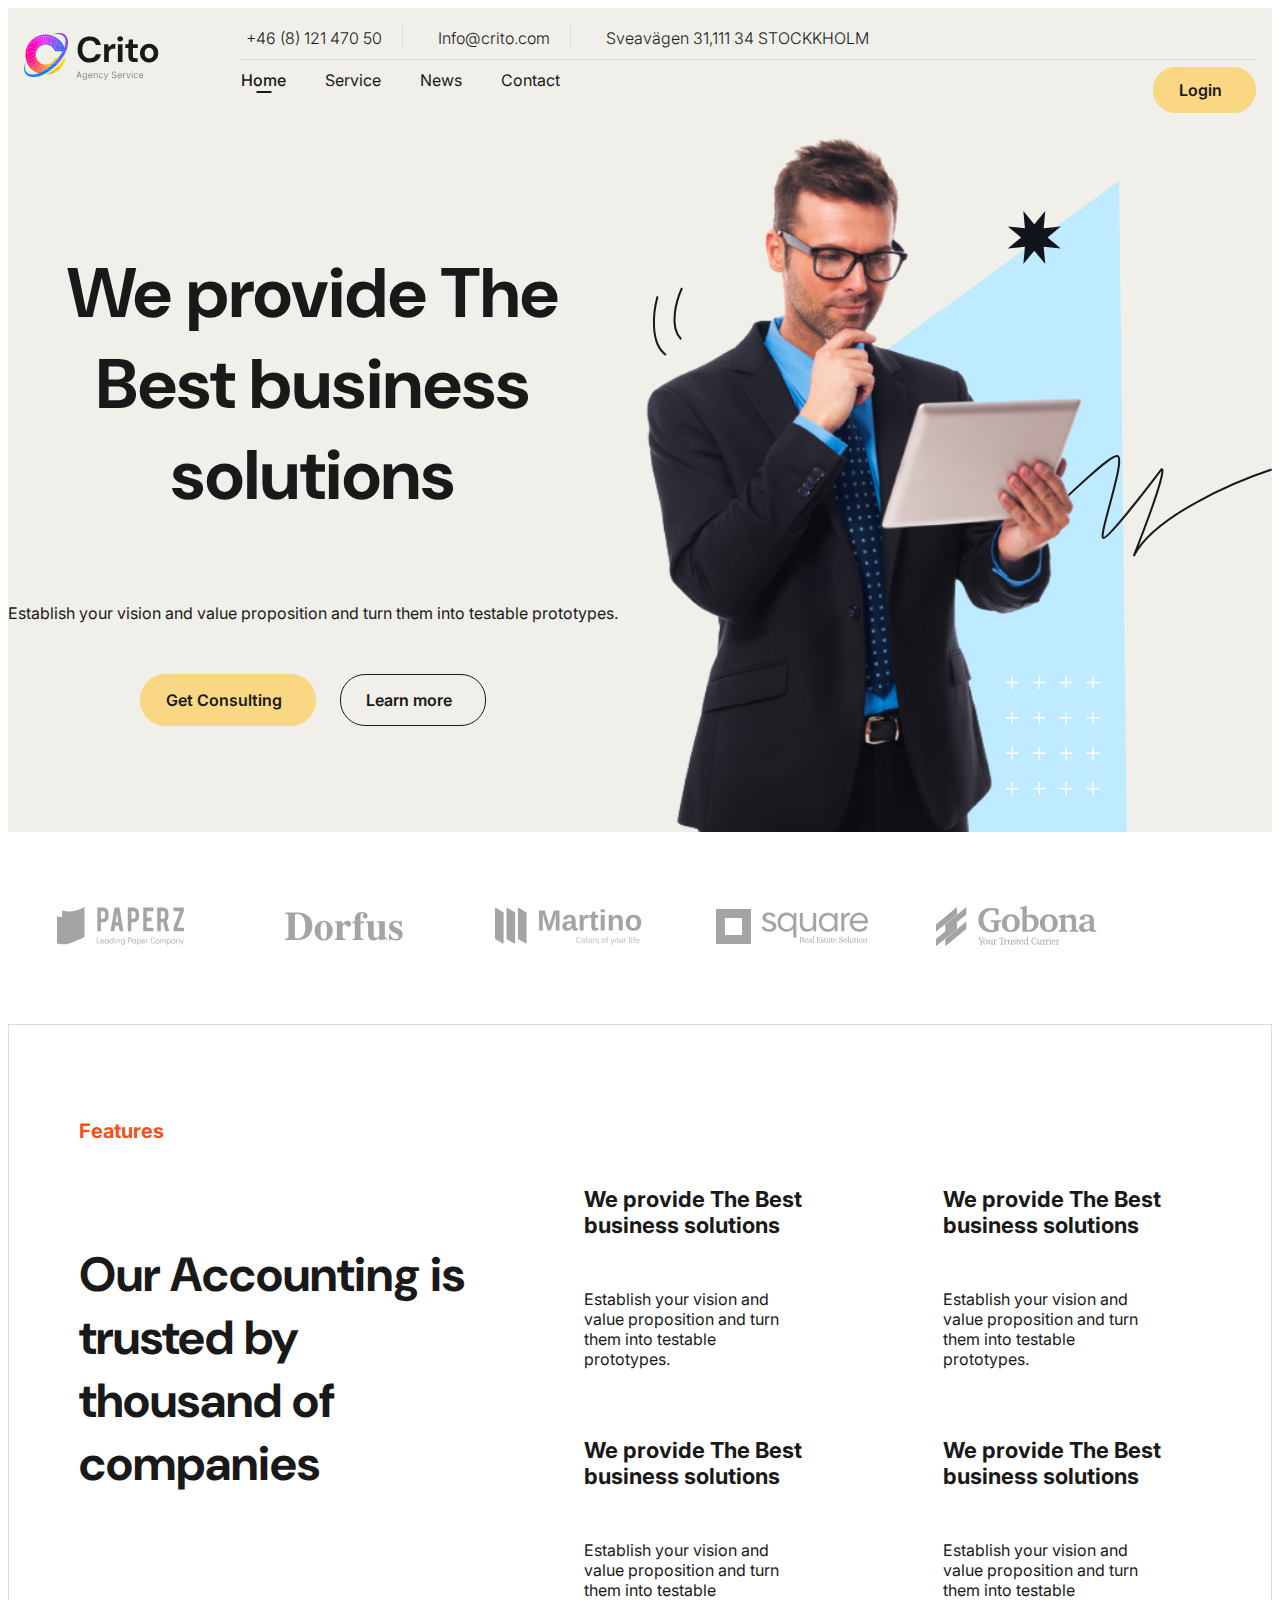
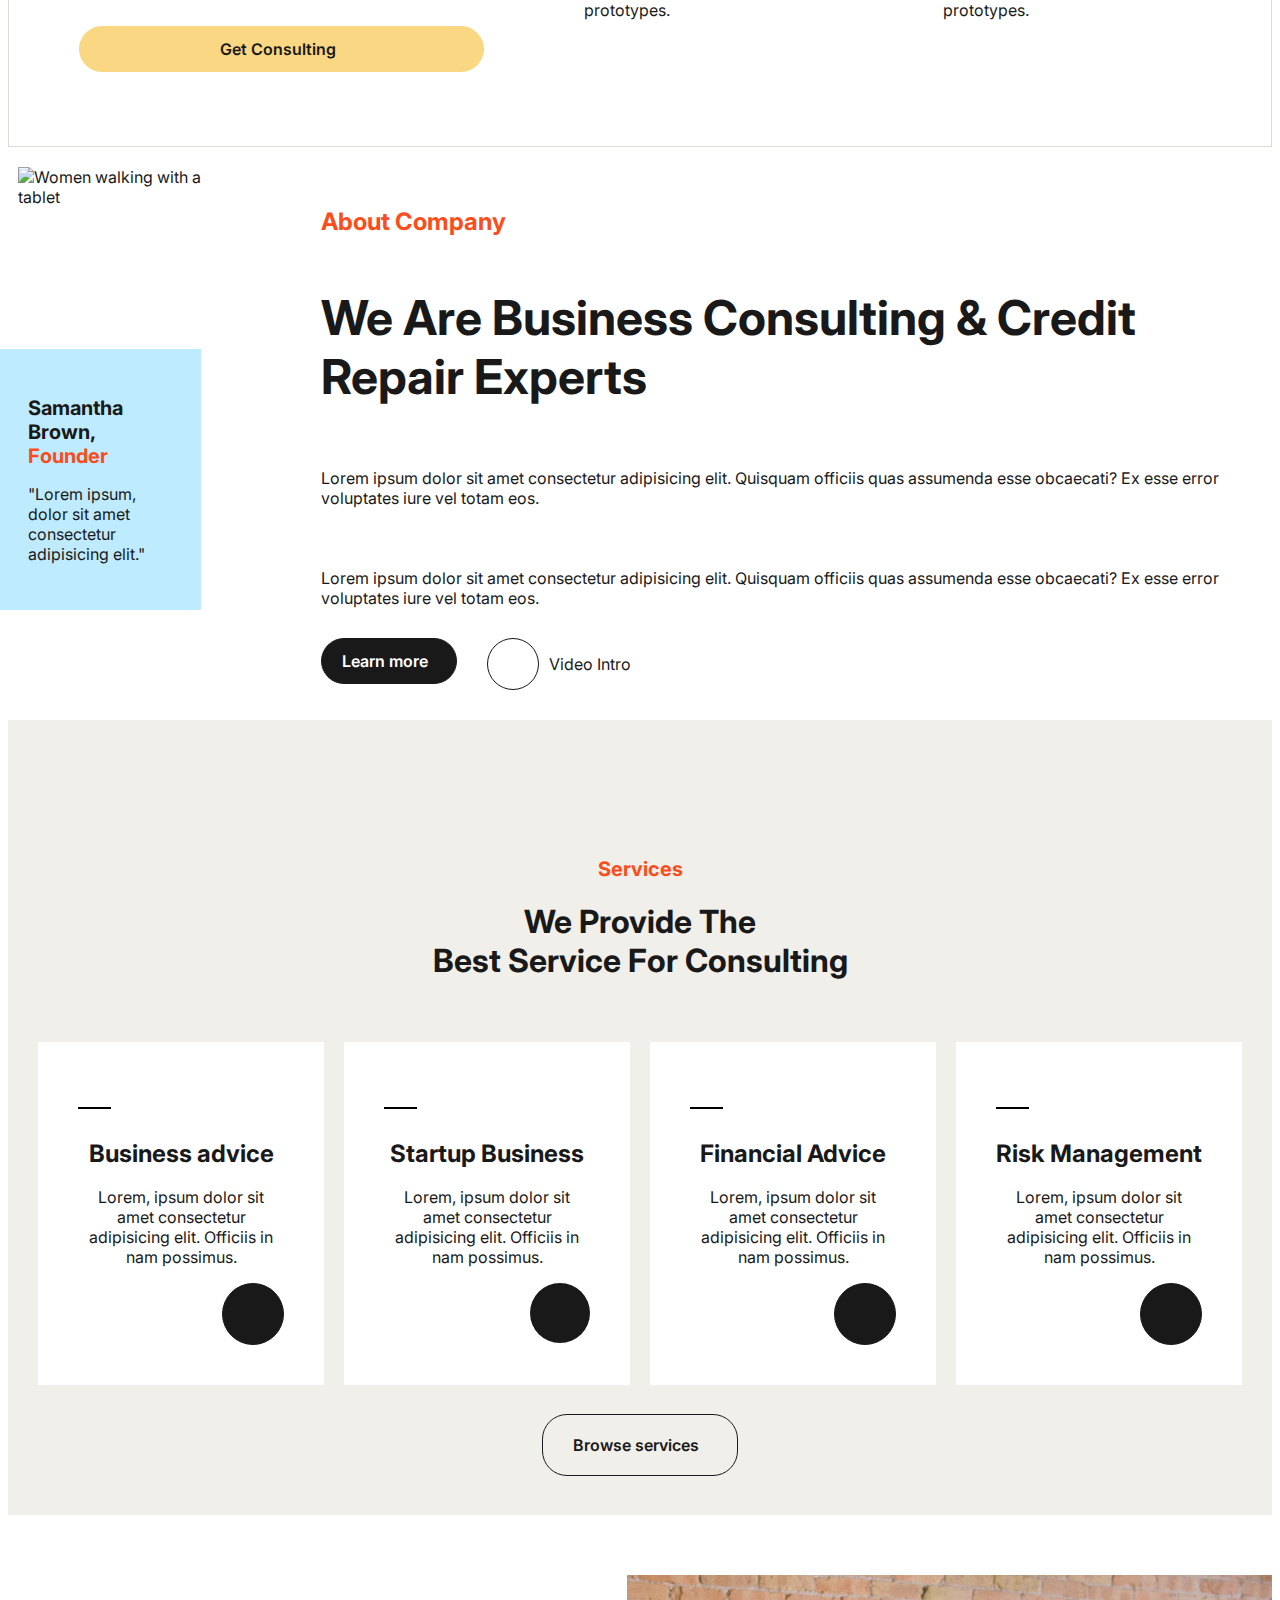
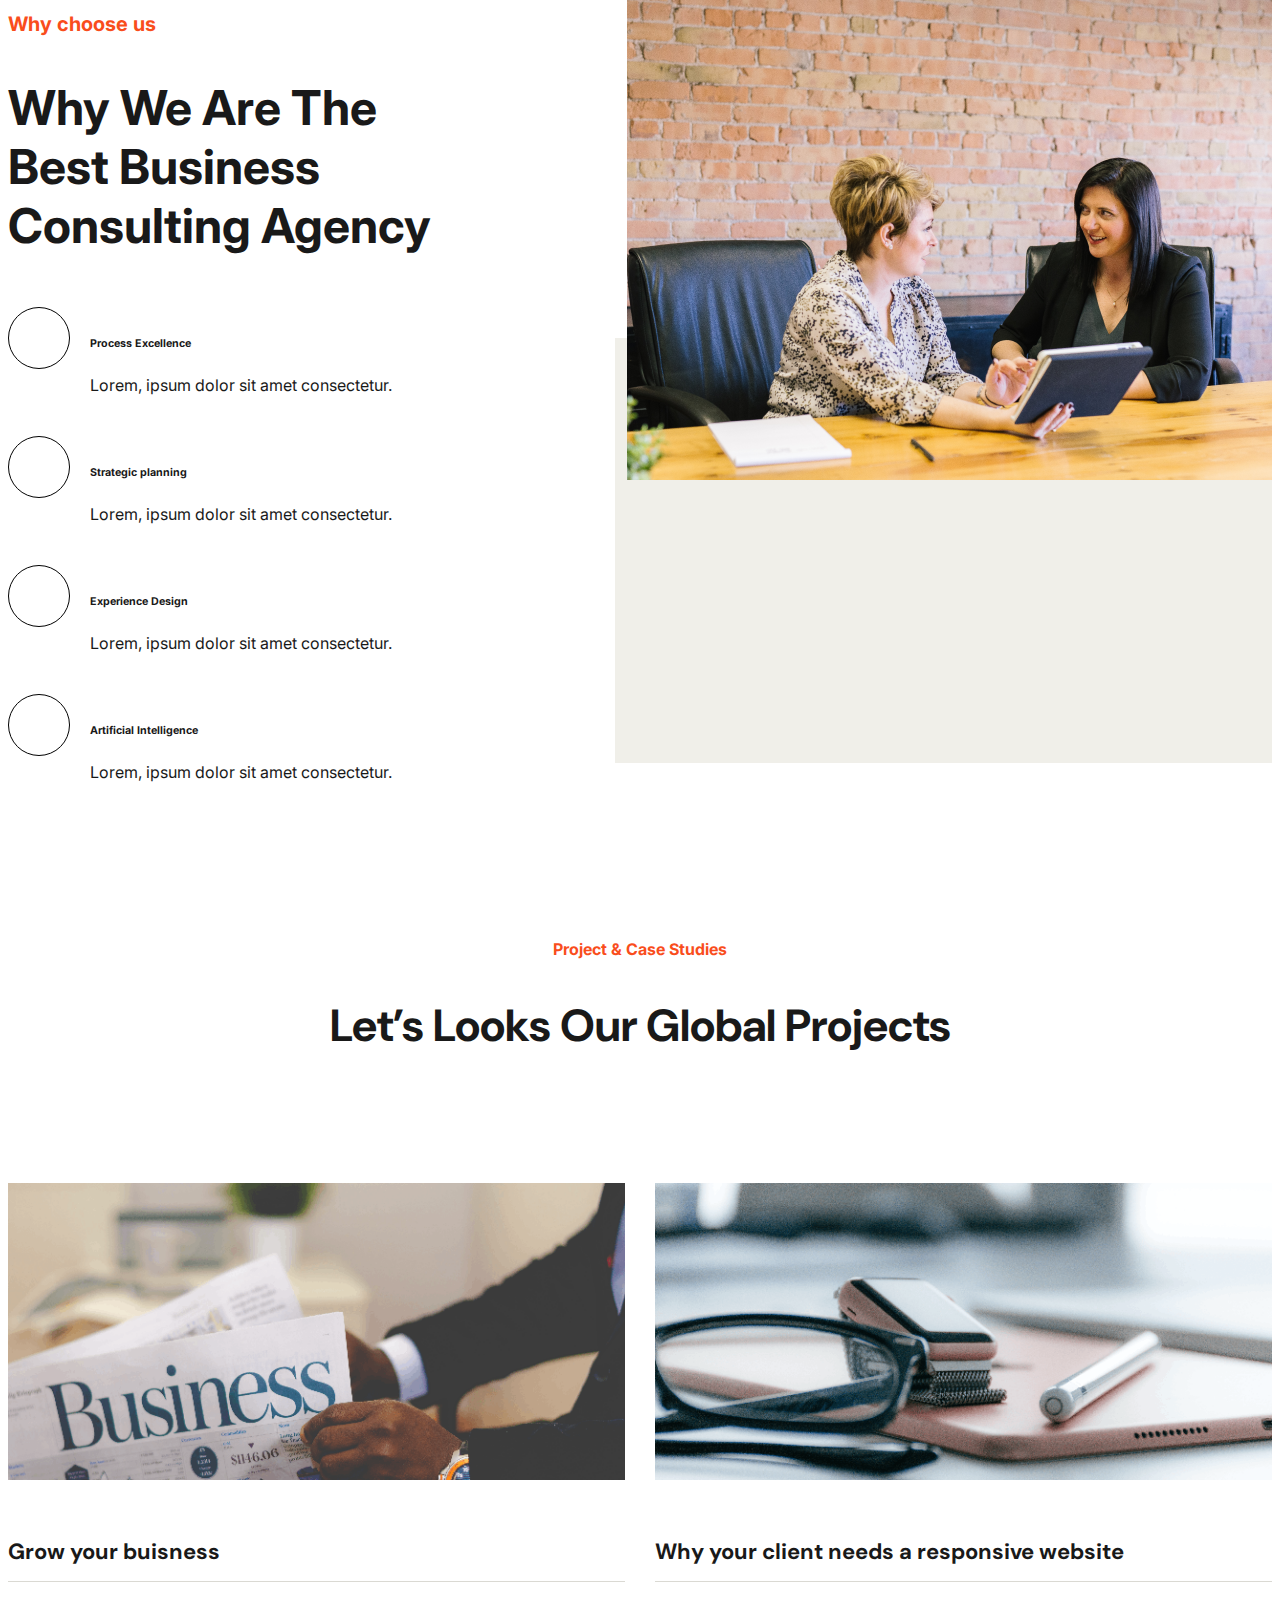
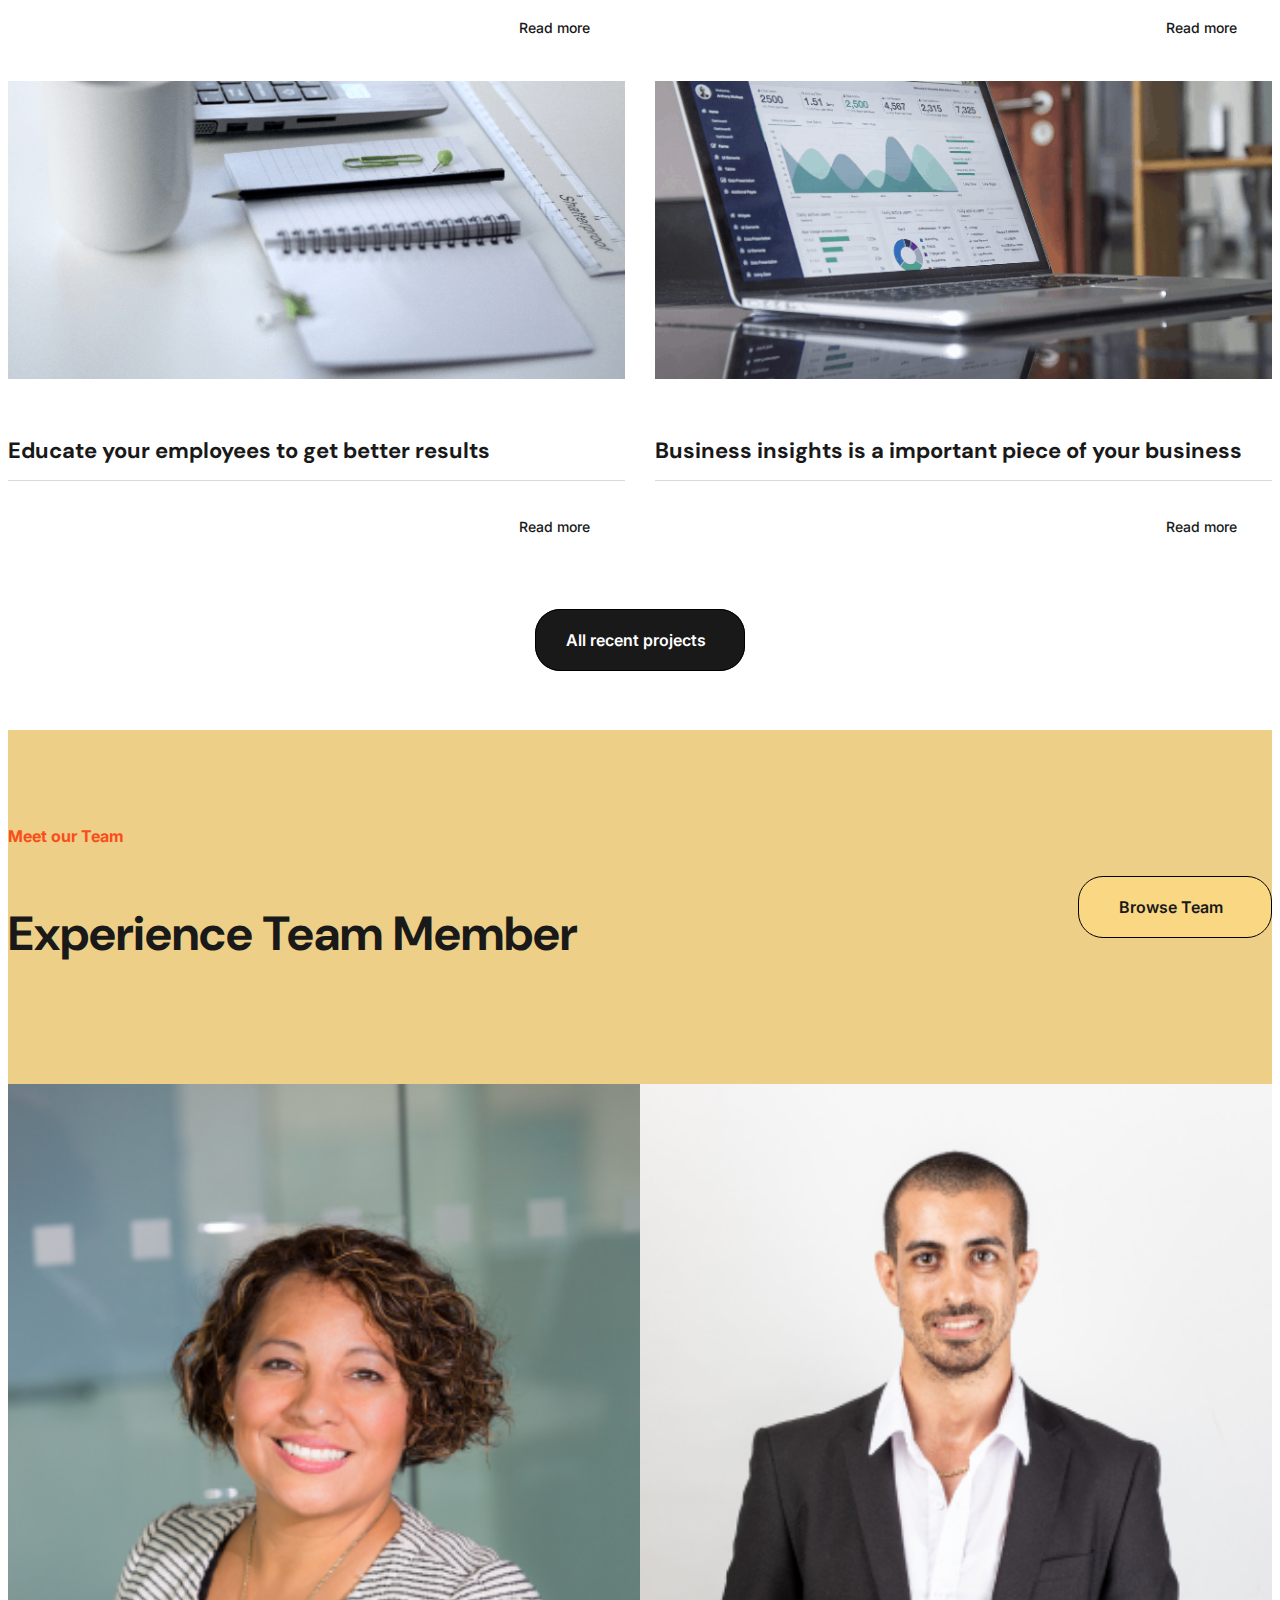
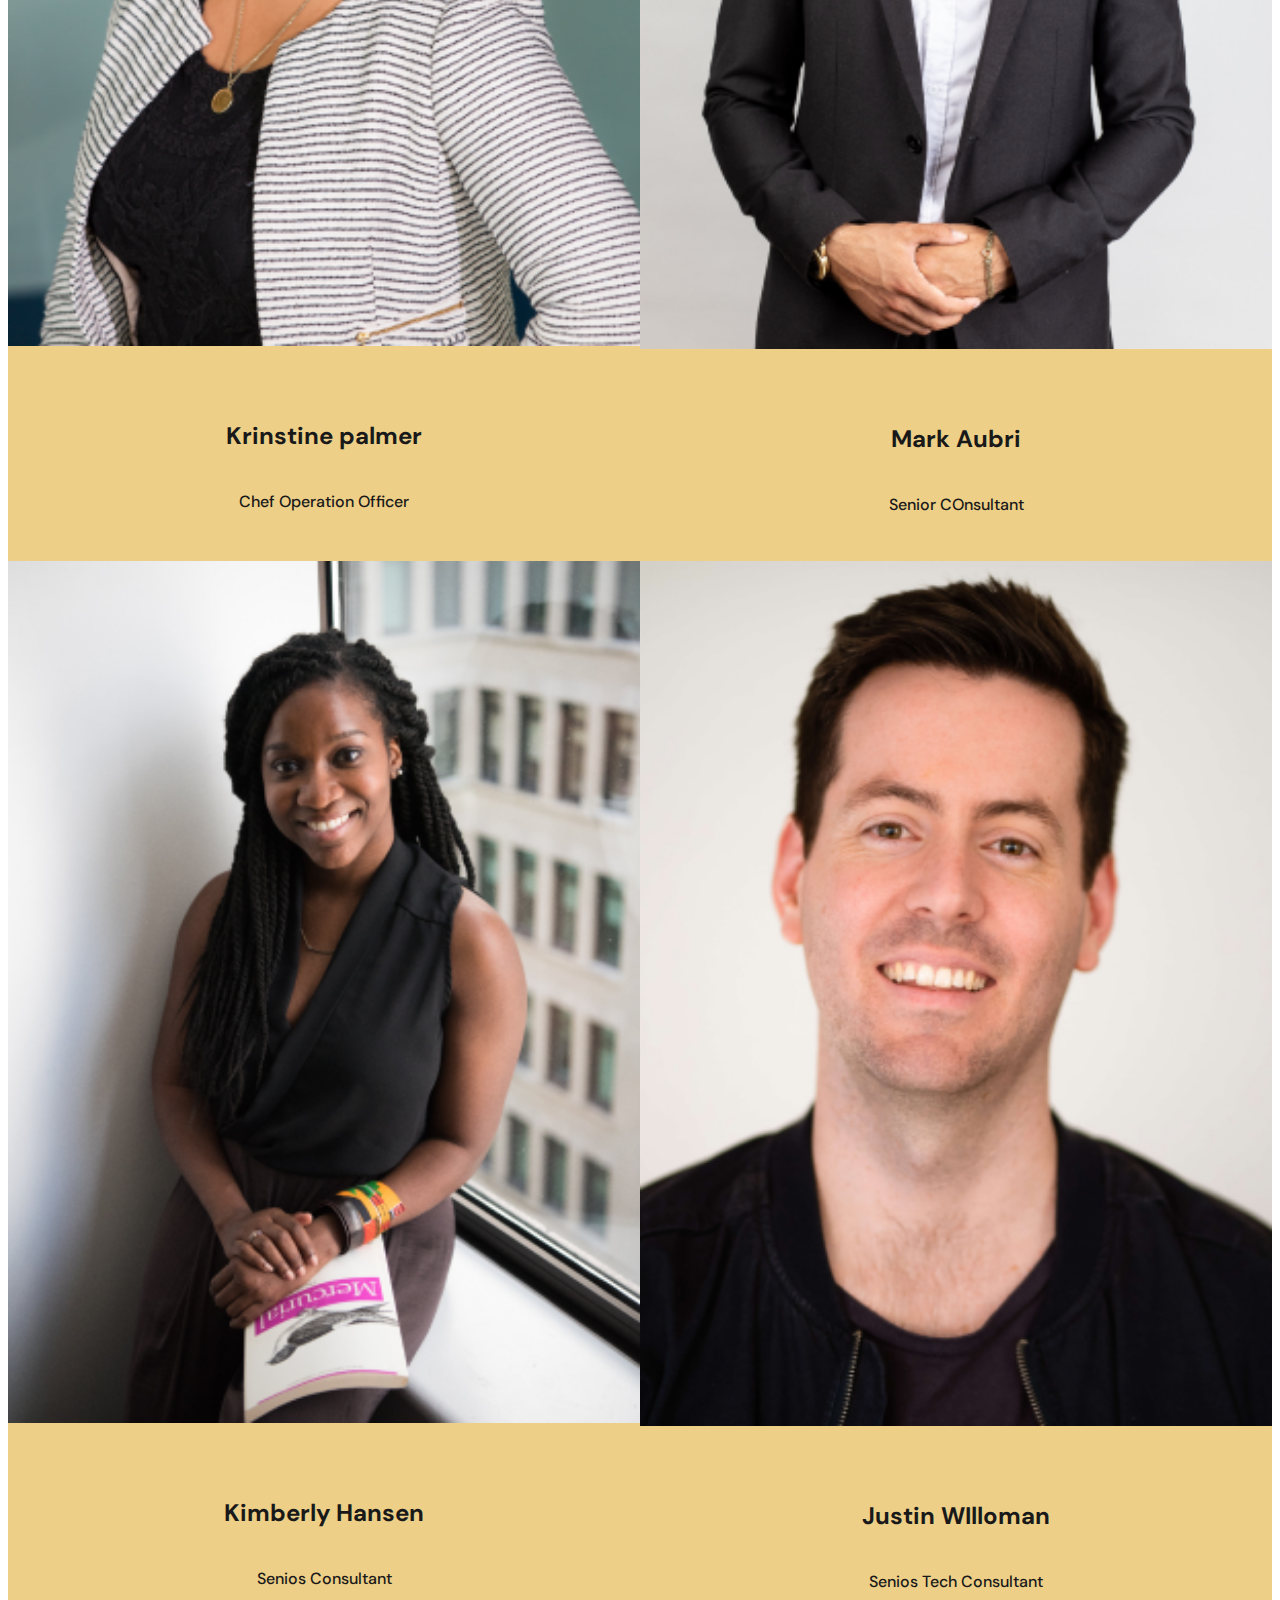
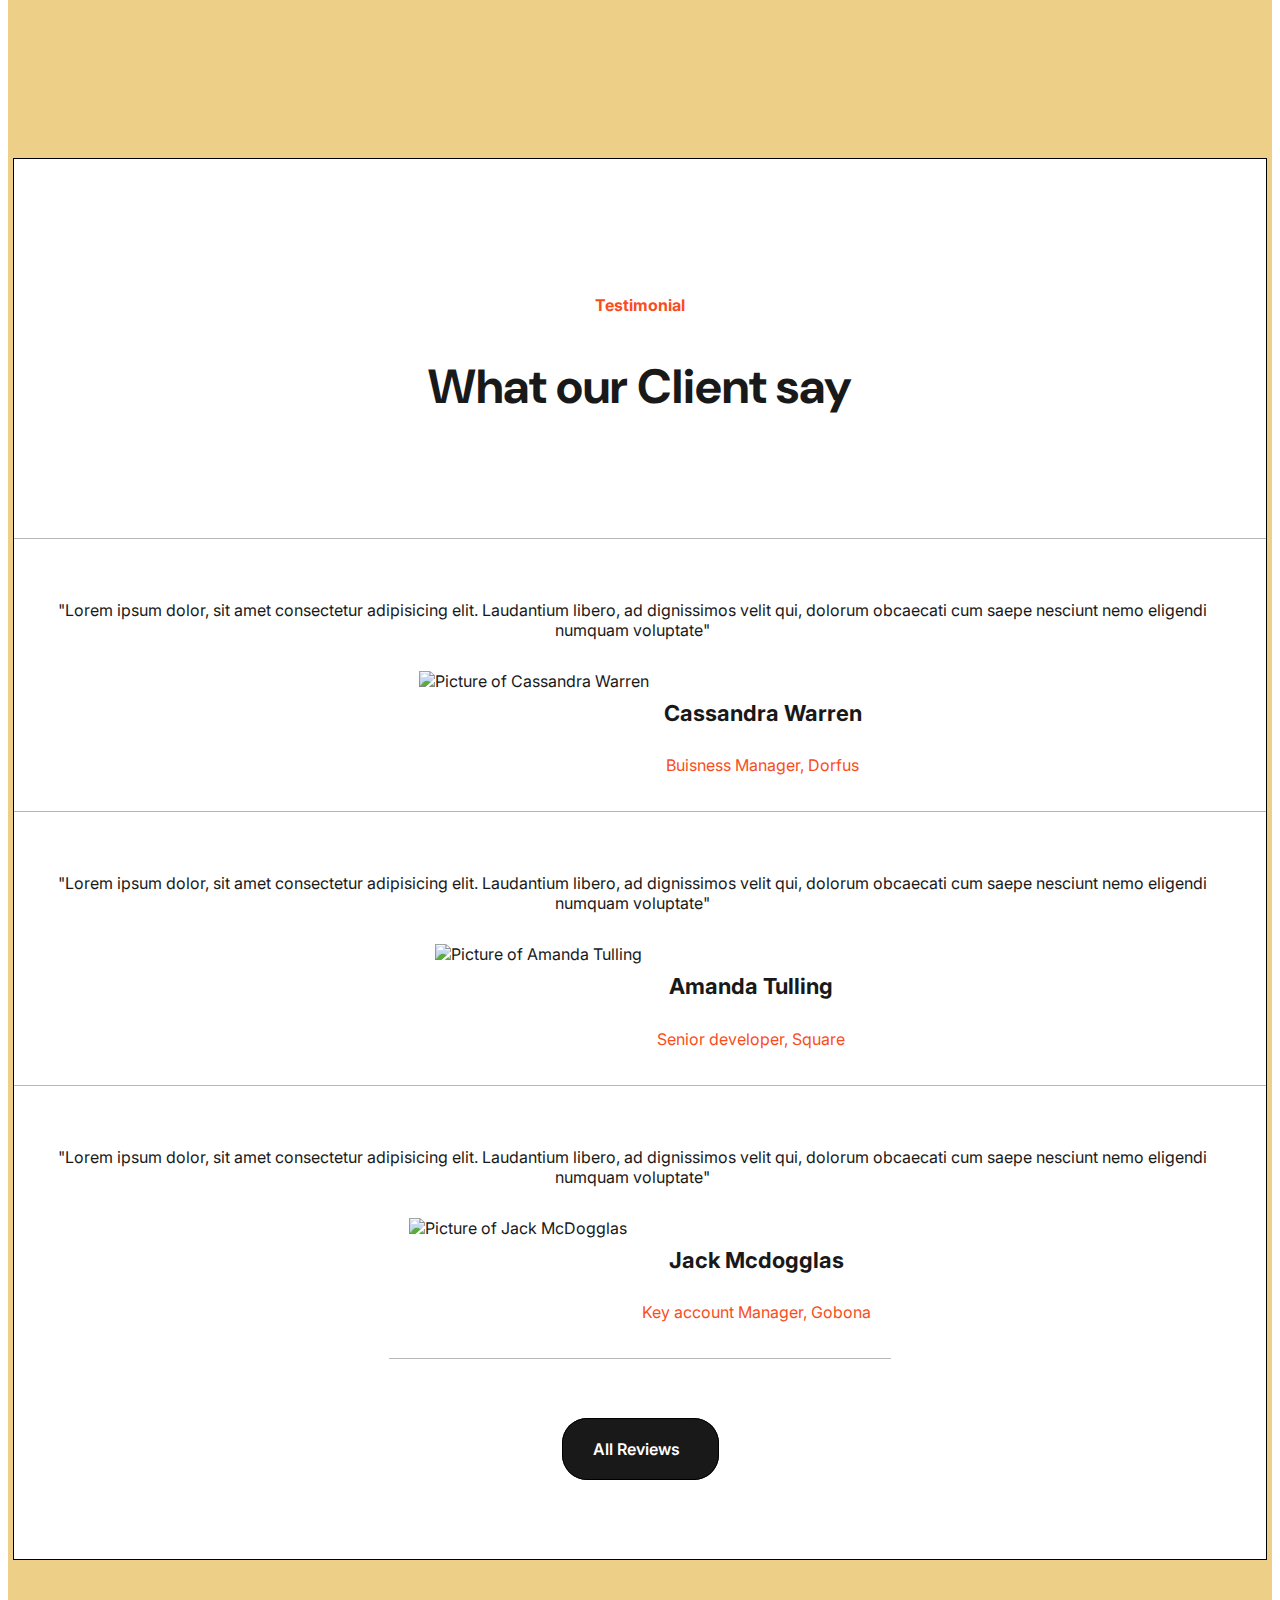
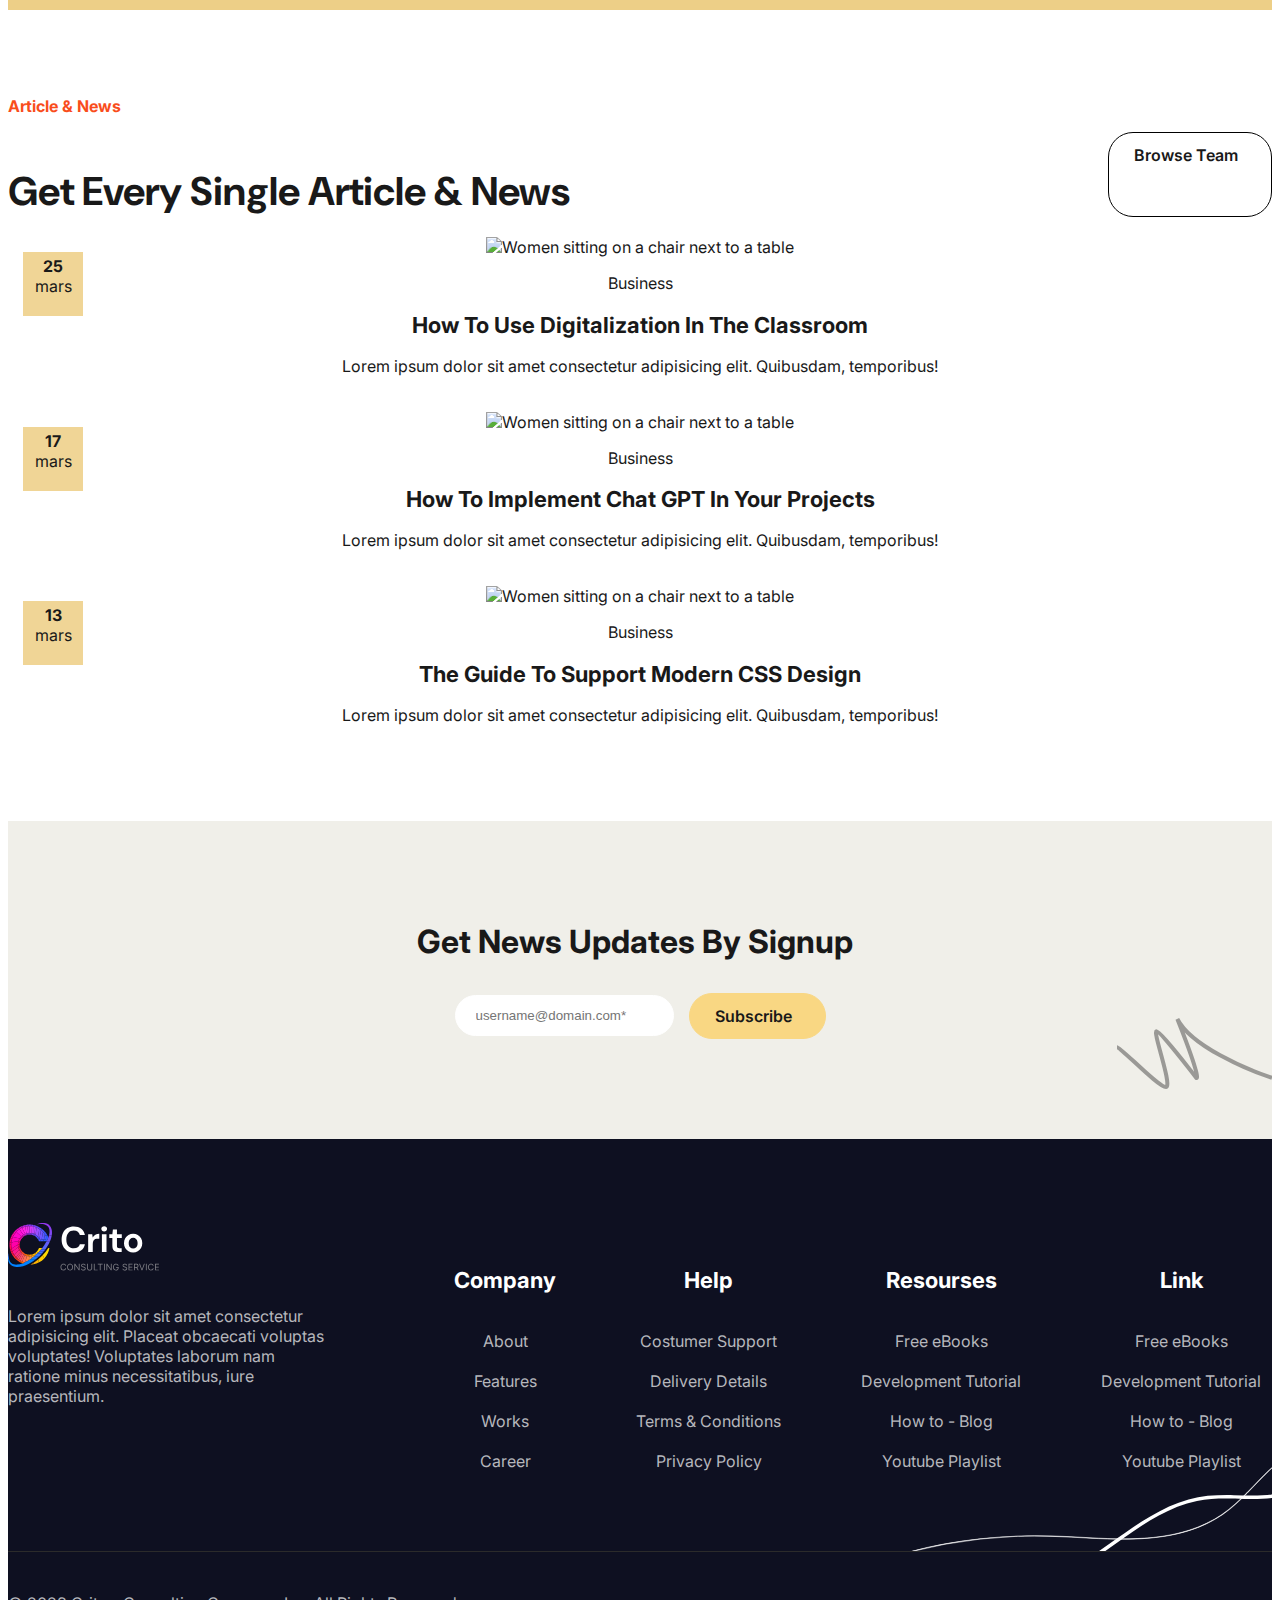
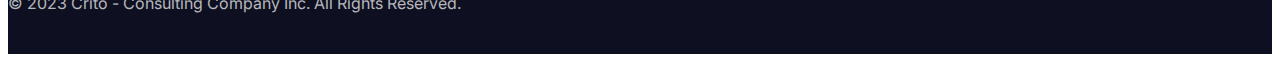
==== commit 774faea5: "kollar responsiva med hjälp av mobile view" ====
--- a/index.html
+++ b/index.html
@@ -241,7 +241,7 @@
             </div>
         </section>    
         
-        <!-- <section class="Why-choose-us">
+        <section class="Why-choose-us">
             
             <div class="container">
                 <div class="box1">
@@ -325,9 +325,9 @@
                 </div> 
             </div>
               
-        </section> -->
-
-        <!-- <section class="project-and-case">
+        </section>
+
+        <section class="project-and-case">
 
             <div class="container">
 
@@ -363,9 +363,9 @@
                 </div>
                 
             </div>
-        </section> -->
-
-        <!-- <section class="meet-our-team">
+        </section> 
+
+        <section class="meet-our-team">
 
             <div class="container">
 
@@ -412,9 +412,9 @@
                 </div>
 
             </div>  
-        </section> -->
-
-        <!-- <section class="testimonial">
+        </section>
+
+        <section class="testimonial">
 
             <div class="container">
 
@@ -486,21 +486,22 @@
                 </div>
 
             </div>
-        </section> -->
-
-        <!-- <section class="article-and-news">
-            
-            <div class="container">
-
-                <div class="head-content">
-                    <div class="section-title">
+        </section> 
+
+        <section class="article-and-news">
+            
+            <div class="container">
+
+                <div class="content-group">
+                    <div class="head">
                         <p>Article & News</p>
+                    </div>
+                    <div class="content-buttom">
                         <h2>Get Every Single Article & News</h2>
-                    </div>
-                    <div class="knapp">
                         <a class="btn-yellow" target="_blank" href="Browse-team.html">Browse Team <i class="fa-regular fa-arrow-up-right"></i></a>
                     </div>
                 </div>
+
                 <div class="flex-content">
                     <a href="#" class="no-underline">
                         <div class="box1">
@@ -558,26 +559,28 @@
 
             </div>
 
-        </section> -->
+        </section>
         
-        <!-- <section class="Subscribe">
+        <section class="Subscribe">
 
             <img class="icon" src="images/Element.svg" alt="icon-scetch">
 
             <div class="container">
                 <h1>Get News Updates By Signup</h1>
                 <div class="sub">
-                    <input class="input-content" type="email" placeholder="username@domain.com">
+                    <form action="post" class="sub-mail">
+                        <input class="input-content" type="email" placeholder="username@domain.com*">
+                    </form>
                     <a class="btn-yellow" target="_blank" href="projects.html">Subscribe <i class="fa-regular fa-arrow-up-right"></i></a>
                 </div>
             </div>
             
-        </section>   -->
+        </section>  
            
 
     </main>
 
-    <!-- <footer>
+    <footer>
         <section class="footer-content">
             
             <img class="right-wave" src="images/background-lines-right - Copy.svg" alt="waves">
@@ -585,12 +588,12 @@
             <div class="container">
                 <div class="flex-content">
                     <div class="logo-content">
-                        <img src="images/Logo(3).svg" alt="">
+                        <img src="images/Logo (3).svg" alt="">
                         <p>Lorem ipsum dolor sit amet consectetur adipisicing elit. Placeat obcaecati voluptas voluptates! Voluptates laborum nam ratione minus necessitatibus, iure praesentium.</p>
                     </div>
                     <div class="links-content company">
                         <h2>Company</h2>
-                        <a href="#">About</a>
+                        <a class="hover" href="#">About</a>
                         <a href="#">Features</a>
                         <a href="#">Works</a>
                         <a href="#">Career</a>
@@ -641,7 +644,7 @@
 
         </section>
         
-    </footer>   -->
+    </footer>   
 </div>
     
      
--- a/css/style.css
+++ b/css/style.css
@@ -848,8 +848,13 @@
 .Why-choose-us .container .box1 .huvud-text h1 {
   padding-bottom: 20px;
   padding-top: 10px;
-  font-size: 40px;
+  font-size: 2rem;
   font-weight: bold;
+}
+@media (min-width: 1200px) {
+  .Why-choose-us .container .box1 .huvud-text h1 {
+    font-size: 3rem;
+  }
 }
 .Why-choose-us .container .box1 .process {
   text-decoration: none;
@@ -890,7 +895,7 @@
   }
 }
 .Why-choose-us .container .box1 .text-under-content .content .circle {
-  display: flex;
+  display: none;
   text-align: center;
   align-items: center;
   justify-content: center;
@@ -898,6 +903,11 @@
   height: 60px;
   border: 1px solid black;
   border-radius: 50%;
+}
+@media (min-width: 500px) {
+  .Why-choose-us .container .box1 .text-under-content .content .circle {
+    display: flex;
+  }
 }
 .Why-choose-us .container .box1 .text-under-content .text-content {
   padding-top: 5px;
@@ -1012,7 +1022,7 @@
   .meet-our-team .container .head-liner {
     text-align: center;
     display: flex;
-    justify-content: center;
+    justify-content: space-between;
     align-items: center;
   }
 }
@@ -1035,10 +1045,29 @@
 }
 .meet-our-team .container .section-title {
   padding: 80px 0px 0px 0px;
+  display: flex;
+  flex-direction: column;
+  justify-content: flex-start;
+}
+.meet-our-team .container .section-title p {
+  text-align: center;
+}
+@media (min-width: 1200px) {
+  .meet-our-team .container .section-title p {
+    text-align: left;
+  }
 }
 @media (min-width: 1200px) {
   .meet-our-team .container .section-title {
     padding-bottom: 80px;
+  }
+}
+.meet-our-team .container .section-title h2 {
+  font-size: 2rem;
+}
+@media (min-width: 1200px) {
+  .meet-our-team .container .section-title h2 {
+    font-size: 3rem;
   }
 }
 .meet-our-team .container .grid-content {
@@ -1065,6 +1094,7 @@
 }
 .meet-our-team .container .grid-content .picture-content img {
   padding-bottom: 30px;
+  width: 100%;
 }
 .meet-our-team .container .grid-content .picture-content h5 {
   font-family: "DM Sans", sans-serif;
@@ -1099,22 +1129,36 @@
   justify-content: center;
 }
 .testimonial .container {
-  margin: 40px;
+  margin: 50px 5px 50px 5px;
   border: 1px solid black;
   background-color: white;
-  padding-left: 40px;
-  padding-right: 40px;
 }
 .testimonial .container .section-title {
   text-align: center;
   padding-bottom: 30px;
+}
+.testimonial .container .section-title h2 {
+  font-size: 2rem;
+}
+@media (min-width: 1200px) {
+  .testimonial .container .section-title h2 {
+    font-size: 3rem;
+  }
 }
 .testimonial .container .grid-content {
   margin: 50px 0px 80px 0px;
   display: flex;
   flex-direction: column;
-  align-items: center;
-  text-align: center;
+  text-align: center;
+  align-items: center;
+}
+.testimonial .container .grid-content p {
+  text-align: center;
+}
+@media (min-width: 1401px) {
+  .testimonial .container .grid-content p {
+    text-align: left;
+  }
 }
 @media (min-width: 1401px) {
   .testimonial .container .grid-content {
@@ -1137,6 +1181,7 @@
 }
 .testimonial .container .grid-content .box2 img {
   padding-right: 15px;
+  padding-bottom: 10px;
 }
 .testimonial .container .grid-content .box2 p {
   color: #F94D1C;
@@ -1155,6 +1200,7 @@
 }
 .testimonial .container .grid-content .box4 img {
   padding-right: 15px;
+  padding-bottom: 10px;
 }
 .testimonial .container .grid-content .box4 p {
   color: #F94D1C;
@@ -1169,6 +1215,7 @@
   padding: 15px 15px 15px 0px;
 }
 .testimonial .container .grid-content .box6 {
+  border-bottom: 1px solid rgb(182, 182, 182);
   grid-area: box6;
 }
 .testimonial .container .grid-content .box6 p {
@@ -1178,10 +1225,16 @@
 }
 .testimonial .container .grid-content .box6 img {
   padding-right: 15px;
+  padding-bottom: 10px;
 }
 .testimonial .container .grid-content .liten-box {
   display: Flex;
-  padding: 0px 20px 20px 20px;
+  padding: 0px;
+}
+@media (min-width: 1200px) {
+  .testimonial .container .grid-content .liten-box {
+    padding: 0px 20px 20px 20px;
+  }
 }
 .testimonial .container .grid-content .liten-box .small-content h4 {
   font-size: 22px;
@@ -1192,14 +1245,7 @@
 }
 .testimonial .container .knapp {
   padding-bottom: 100px;
-  margin: 60px;
-  text-align: center;
-  display: none;
-}
-@media (min-width: 1200px) {
-  .testimonial .container .knapp {
-    display: block;
-  }
+  text-align: center;
 }
 .testimonial .container .knapp .btn-yellow {
   padding: 20px 30px 20px 30px;
@@ -1212,19 +1258,49 @@
   color: #191919;
 }
 
-.article-and-news .container .head-content {
-  text-align: center;
+.article-and-news .container .content-group {
+  padding-top: 70px;
+  padding-bottom: 20px;
+  text-align: center;
+}
+.article-and-news .container .content-group .head p {
+  text-align: center;
+  color: #f94d1c;
+  font-weight: 700;
+}
+@media (min-width: 1200px) {
+  .article-and-news .container .content-group .head p {
+    text-align: left;
+  }
+}
+.article-and-news .container .content-group .content-buttom {
   display: block;
-  justify-content: space-between;
-  align-items: center;
-}
-@media (min-width: 1200px) {
-  .article-and-news .container .head-content {
+}
+@media (min-width: 1200px) {
+  .article-and-news .container .content-group .content-buttom {
     display: flex;
-  }
-}
-.article-and-news .container .head-content .knapp {
-  padding-bottom: 60px;
+    justify-content: space-between;
+  }
+}
+.article-and-news .container .content-group .content-buttom h2 {
+  margin-bottom: 30px;
+  color: #191919;
+  font-family: "DM Sans", sans-serif;
+  font-weight: 700;
+  font-size: 2.5rem;
+}
+@media (min-width: 1200px) {
+  .article-and-news .container .content-group .content-buttom h2 {
+    margin-bottom: 0px;
+  }
+}
+.article-and-news .container .content-group .content-buttom .btn-yellow {
+  background-color: white;
+  border: 1px solid black;
+}
+.article-and-news .container .content-group .content-buttom .btn-yellow:hover {
+  background-color: #191919;
+  color: white;
 }
 .article-and-news .container .dots {
   padding-bottom: 30px;
@@ -1318,10 +1394,15 @@
   }
 }
 .Subscribe .container h1 {
-  font-size: 45px;
+  font-size: 2rem;
   font-weight: 700;
   margin-right: 10px;
   text-align: center;
+}
+@media (min-width: 1200px) {
+  .Subscribe .container h1 {
+    font-size: 2.5;
+  }
 }
 .Subscribe .container .sub {
   padding: 10px;
@@ -1344,9 +1425,9 @@
   border: 1px solid white;
   color: #191919;
   text-decoration: none;
-  padding: 12px 25px;
+  padding: 12px 20px;
   border-radius: 25px;
-  font-weight: 600;
+  font-weight: 300;
   margin-bottom: 10px;
 }
 .Subscribe .container .sub .btn-yellow {
@@ -1402,6 +1483,9 @@
 footer .footer-content .container .flex-content .links-content {
   display: flex;
   flex-direction: column;
+}
+footer .footer-content .container .flex-content .links-content a:hover {
+  color: white;
 }
 footer .footer-content .container .flex-content .links-content h2 {
   color: white;
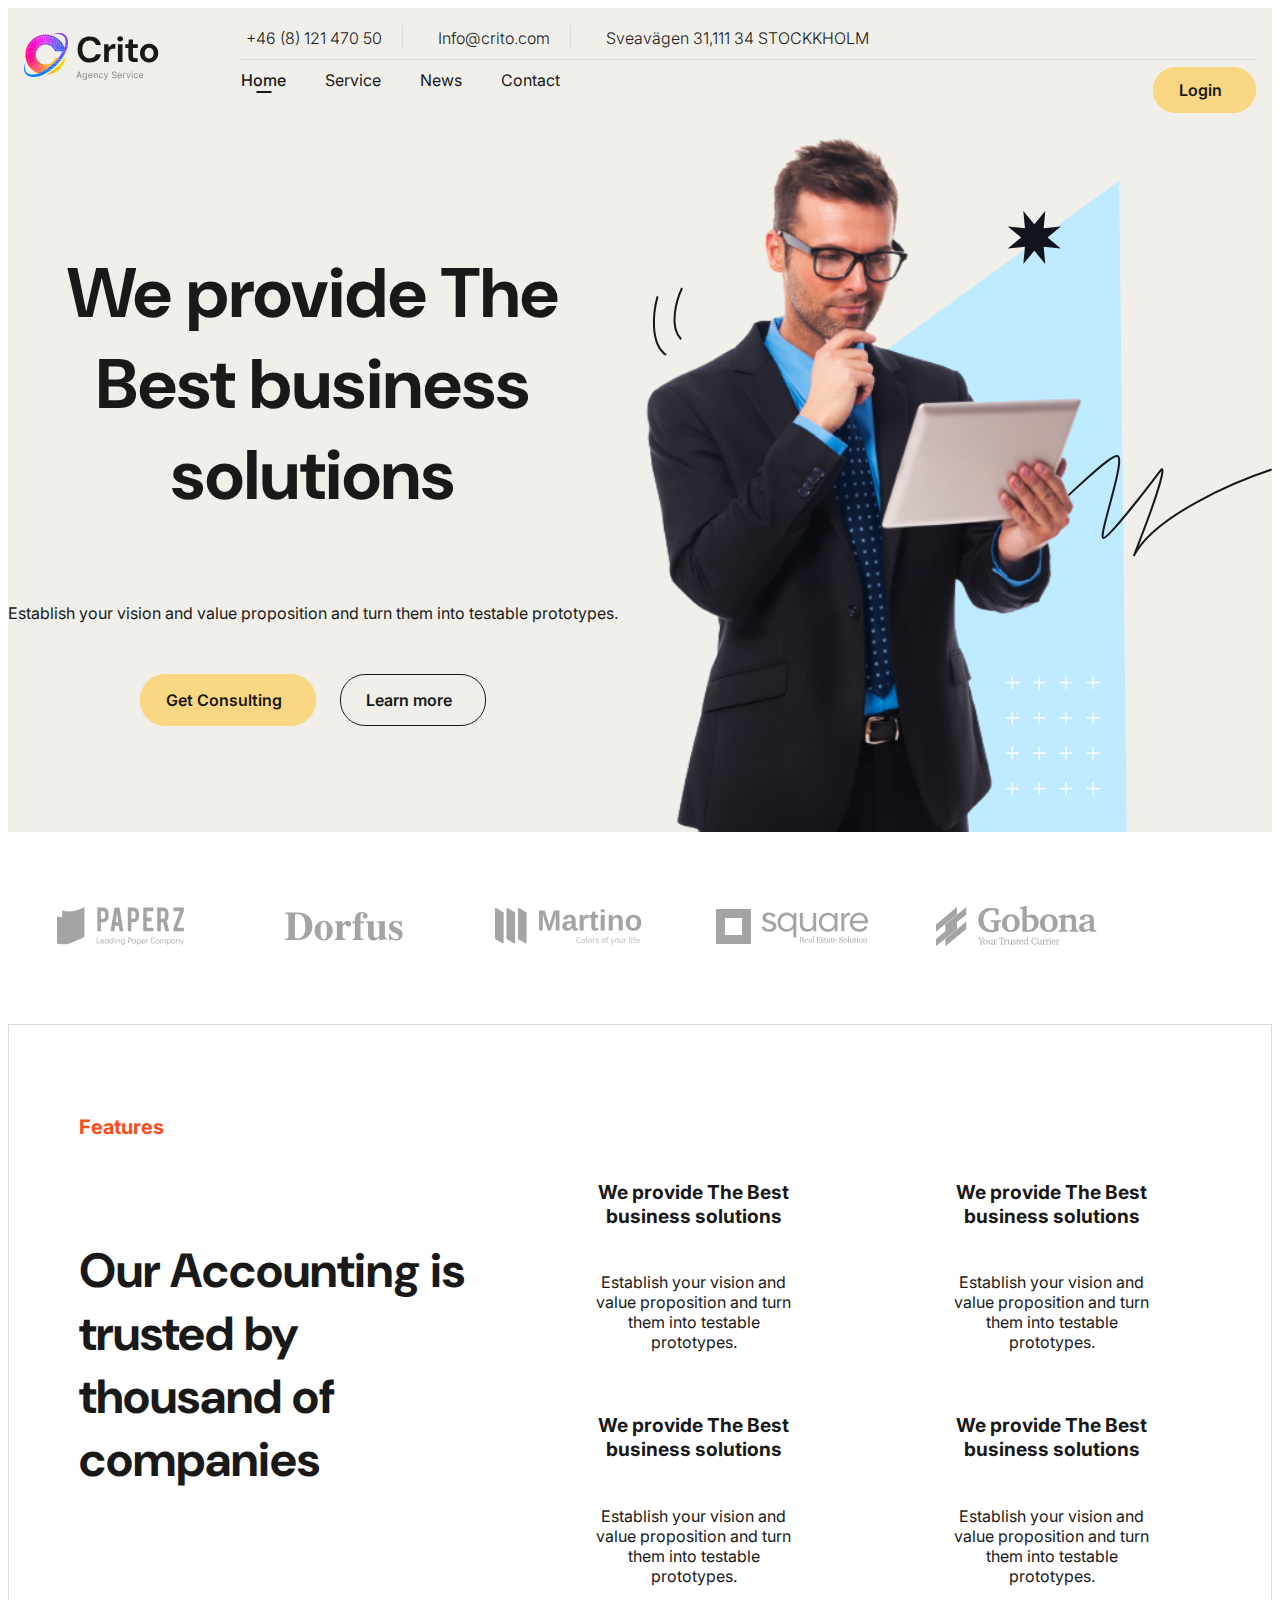
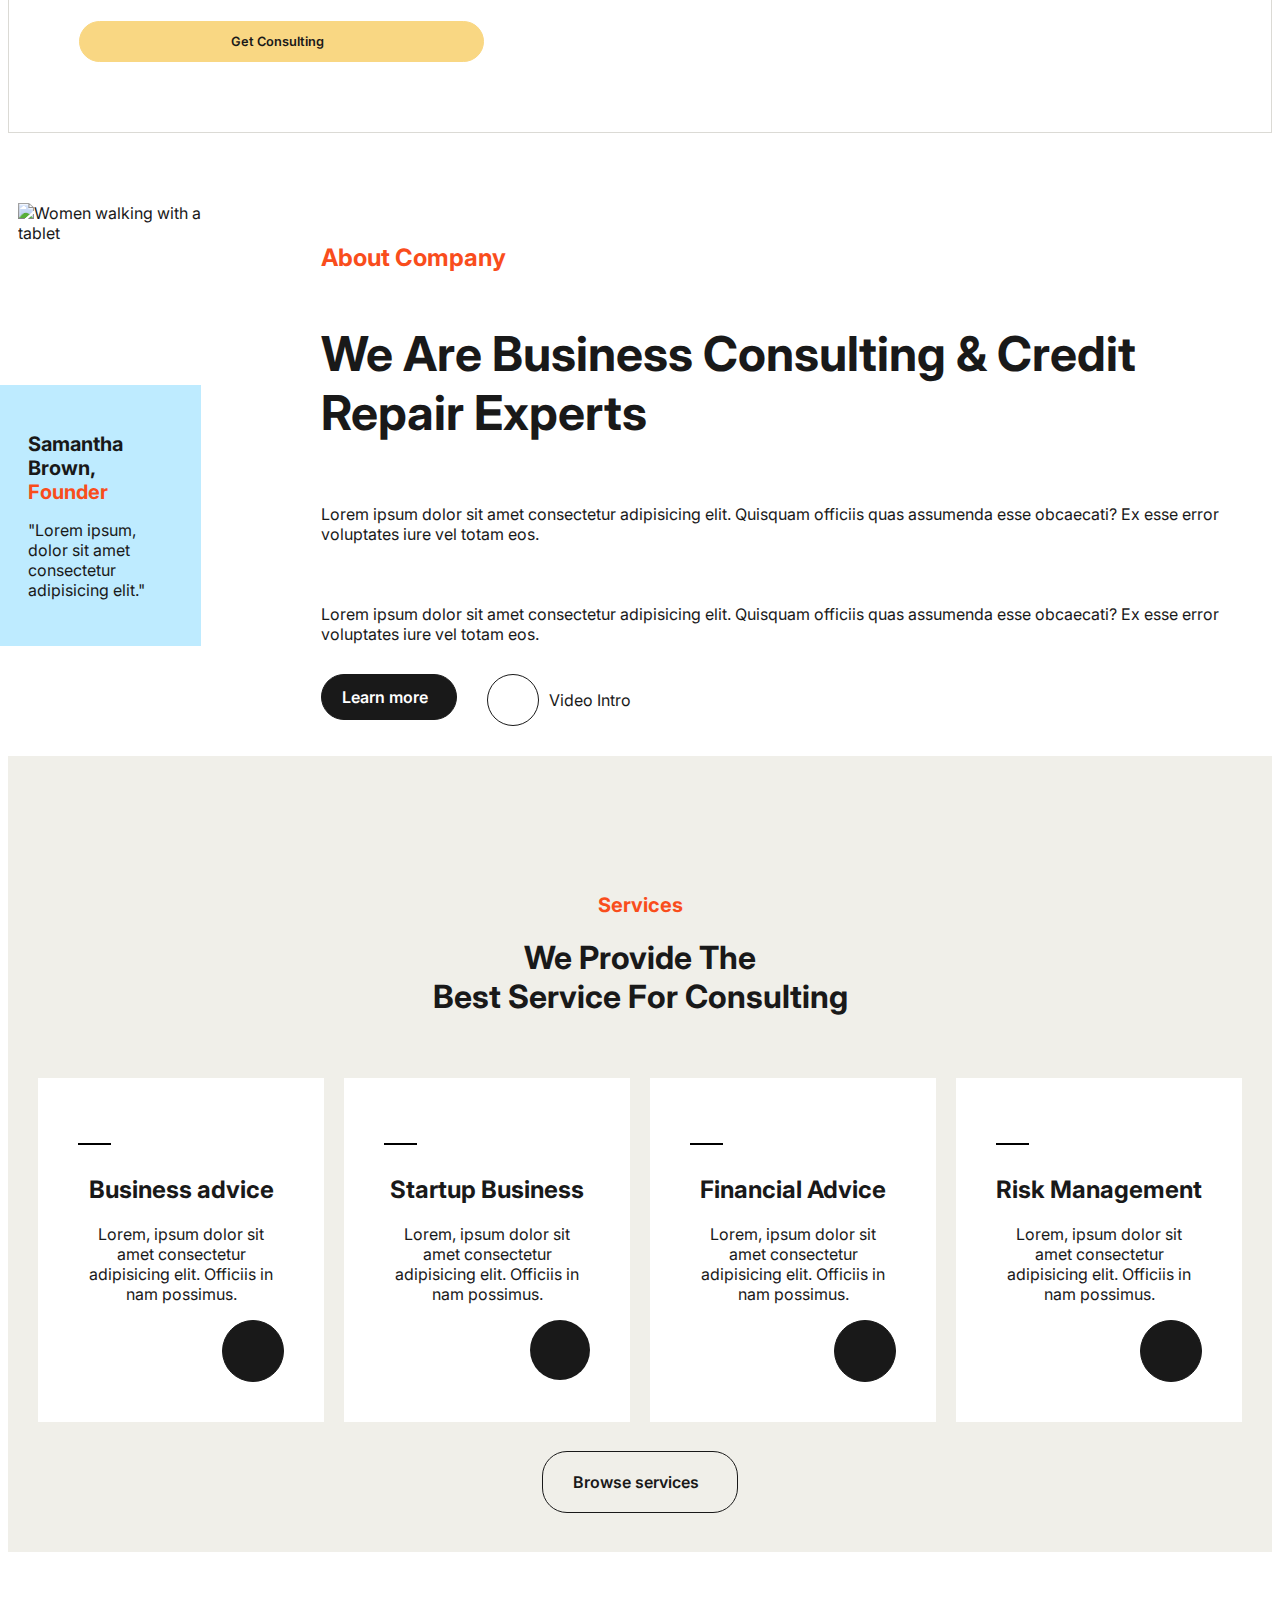
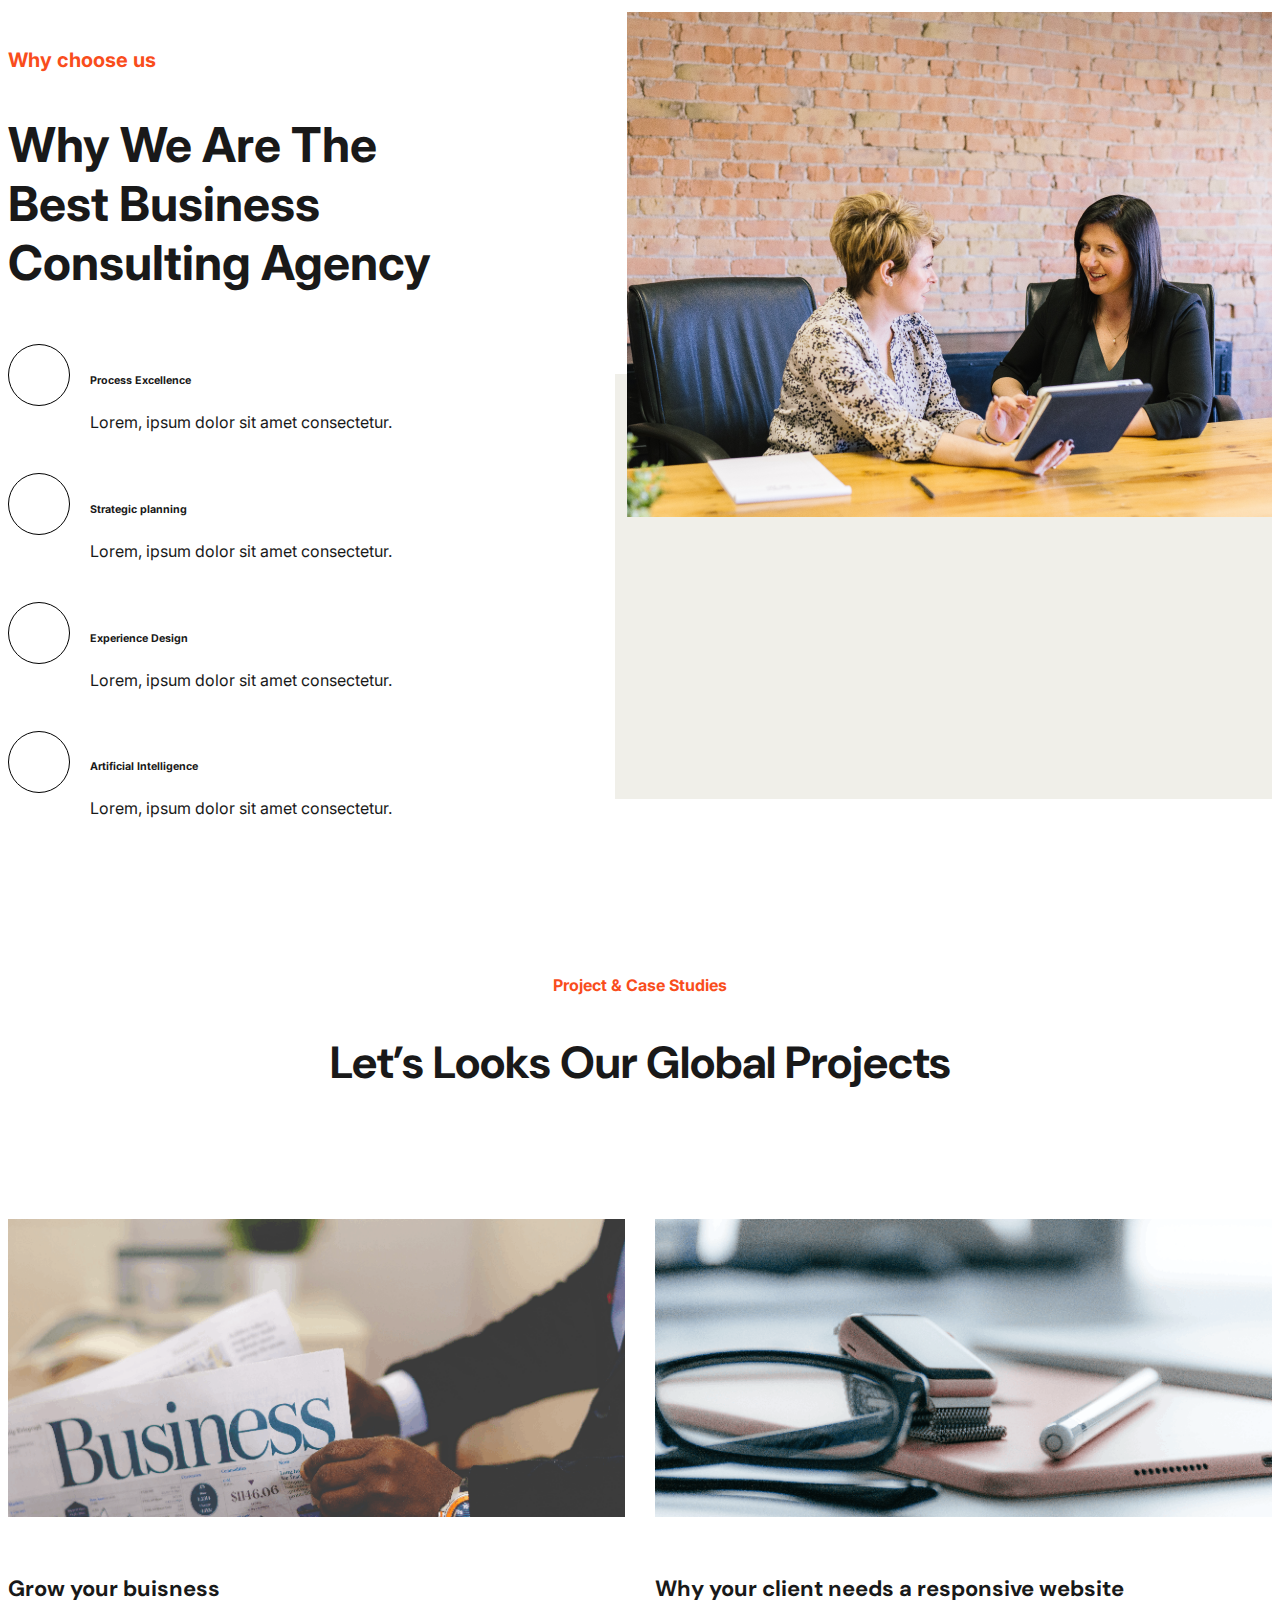
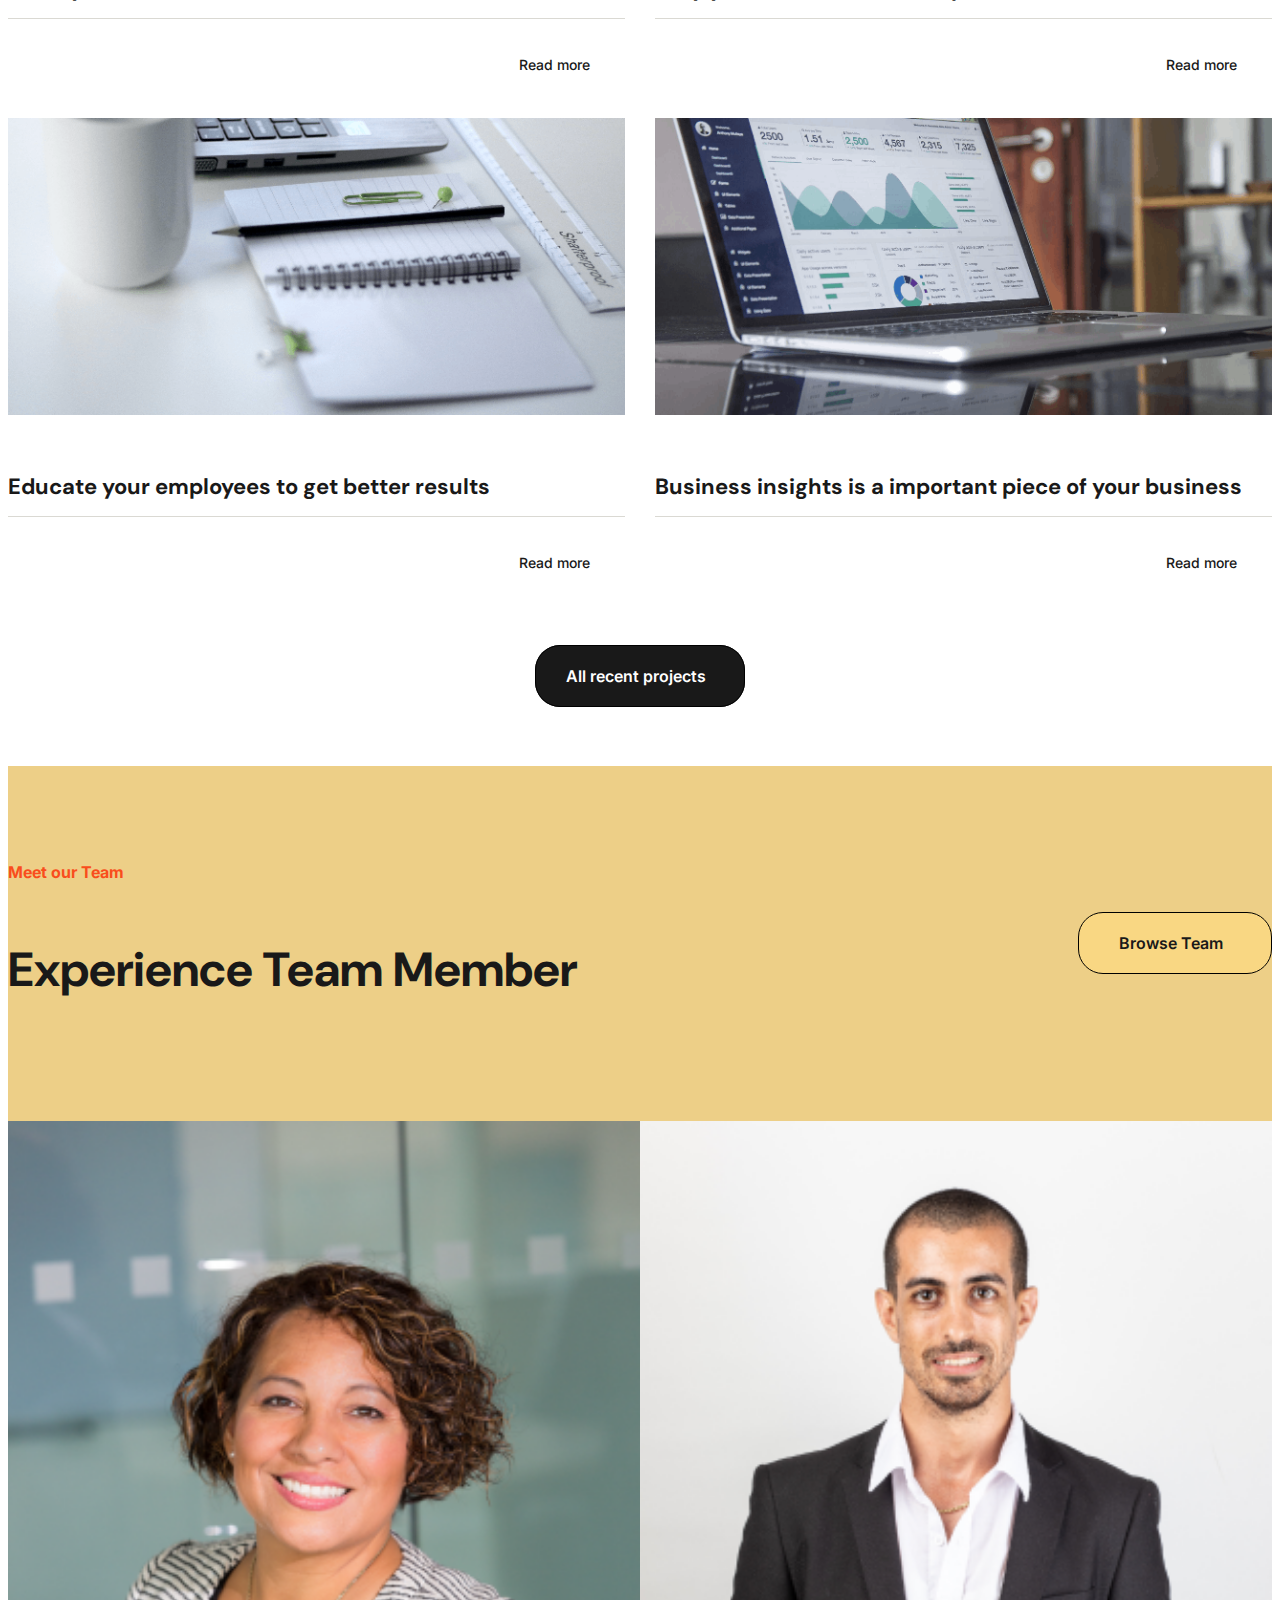
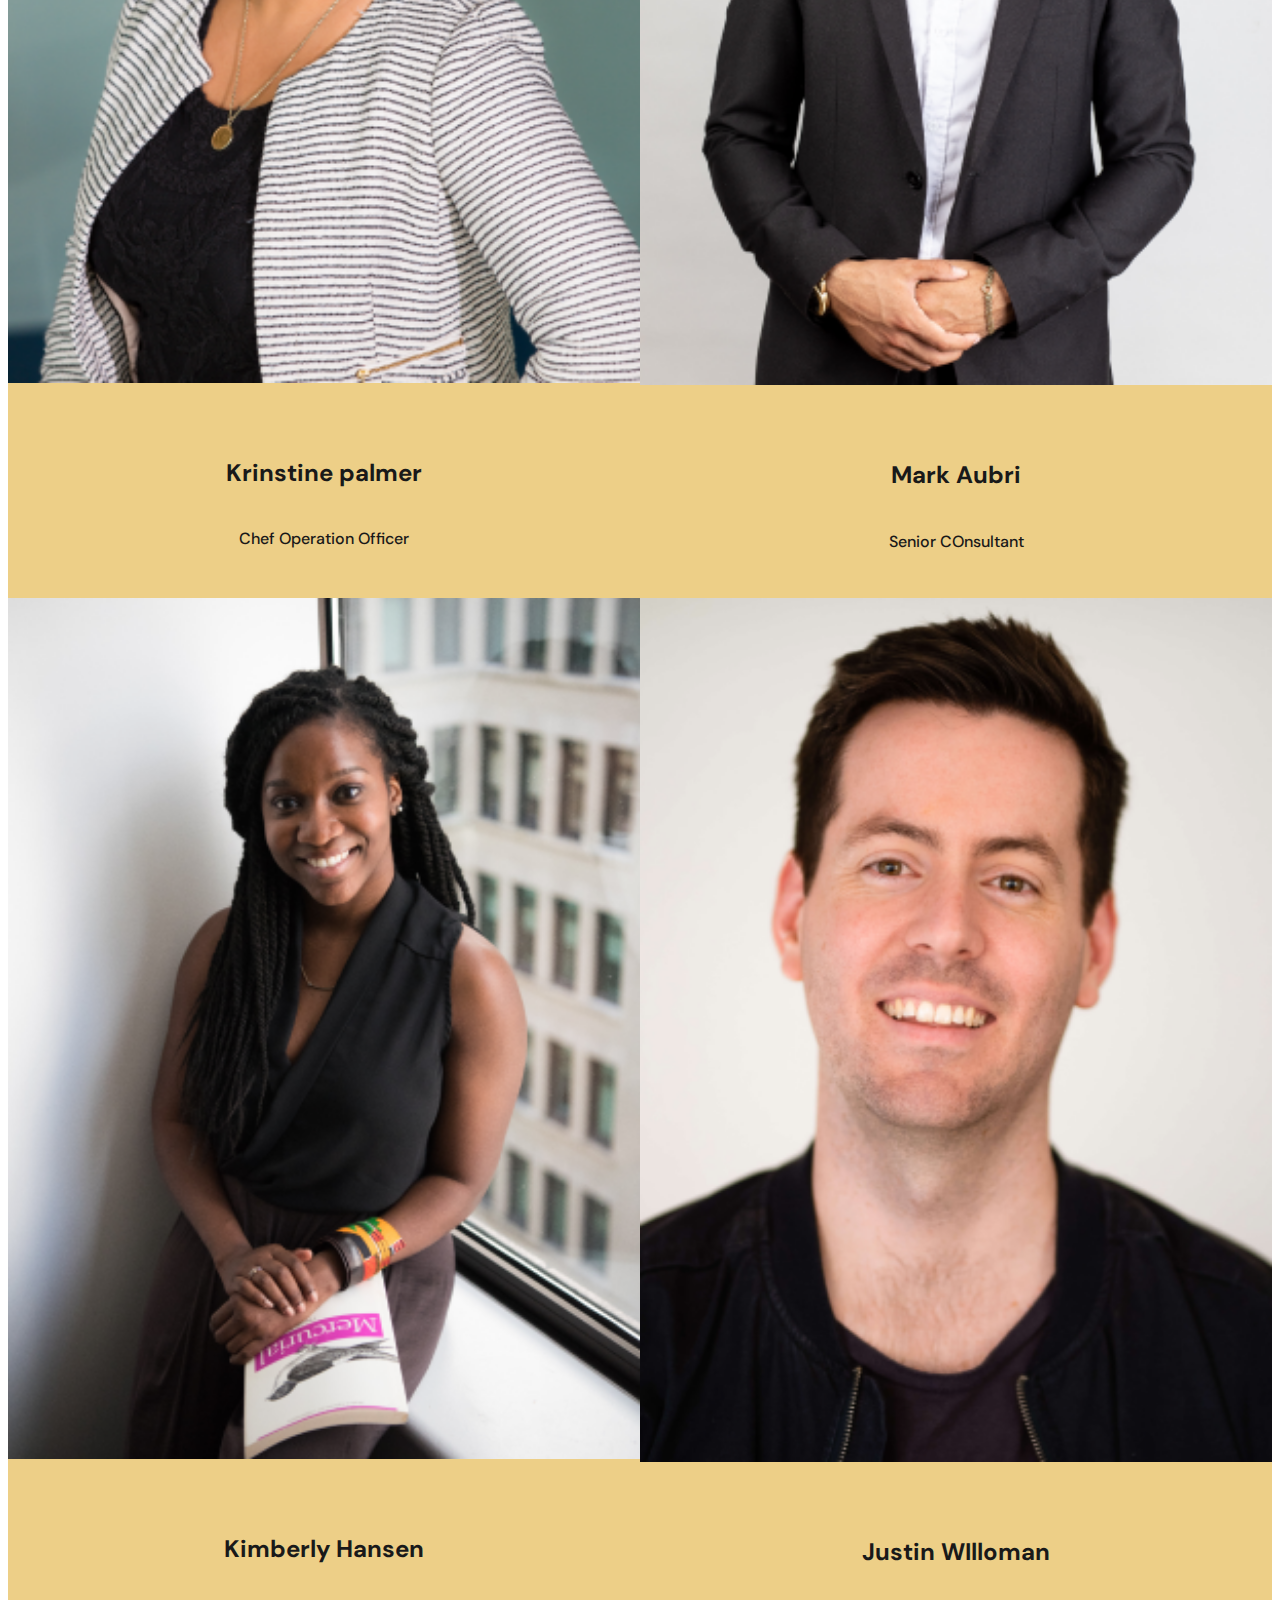
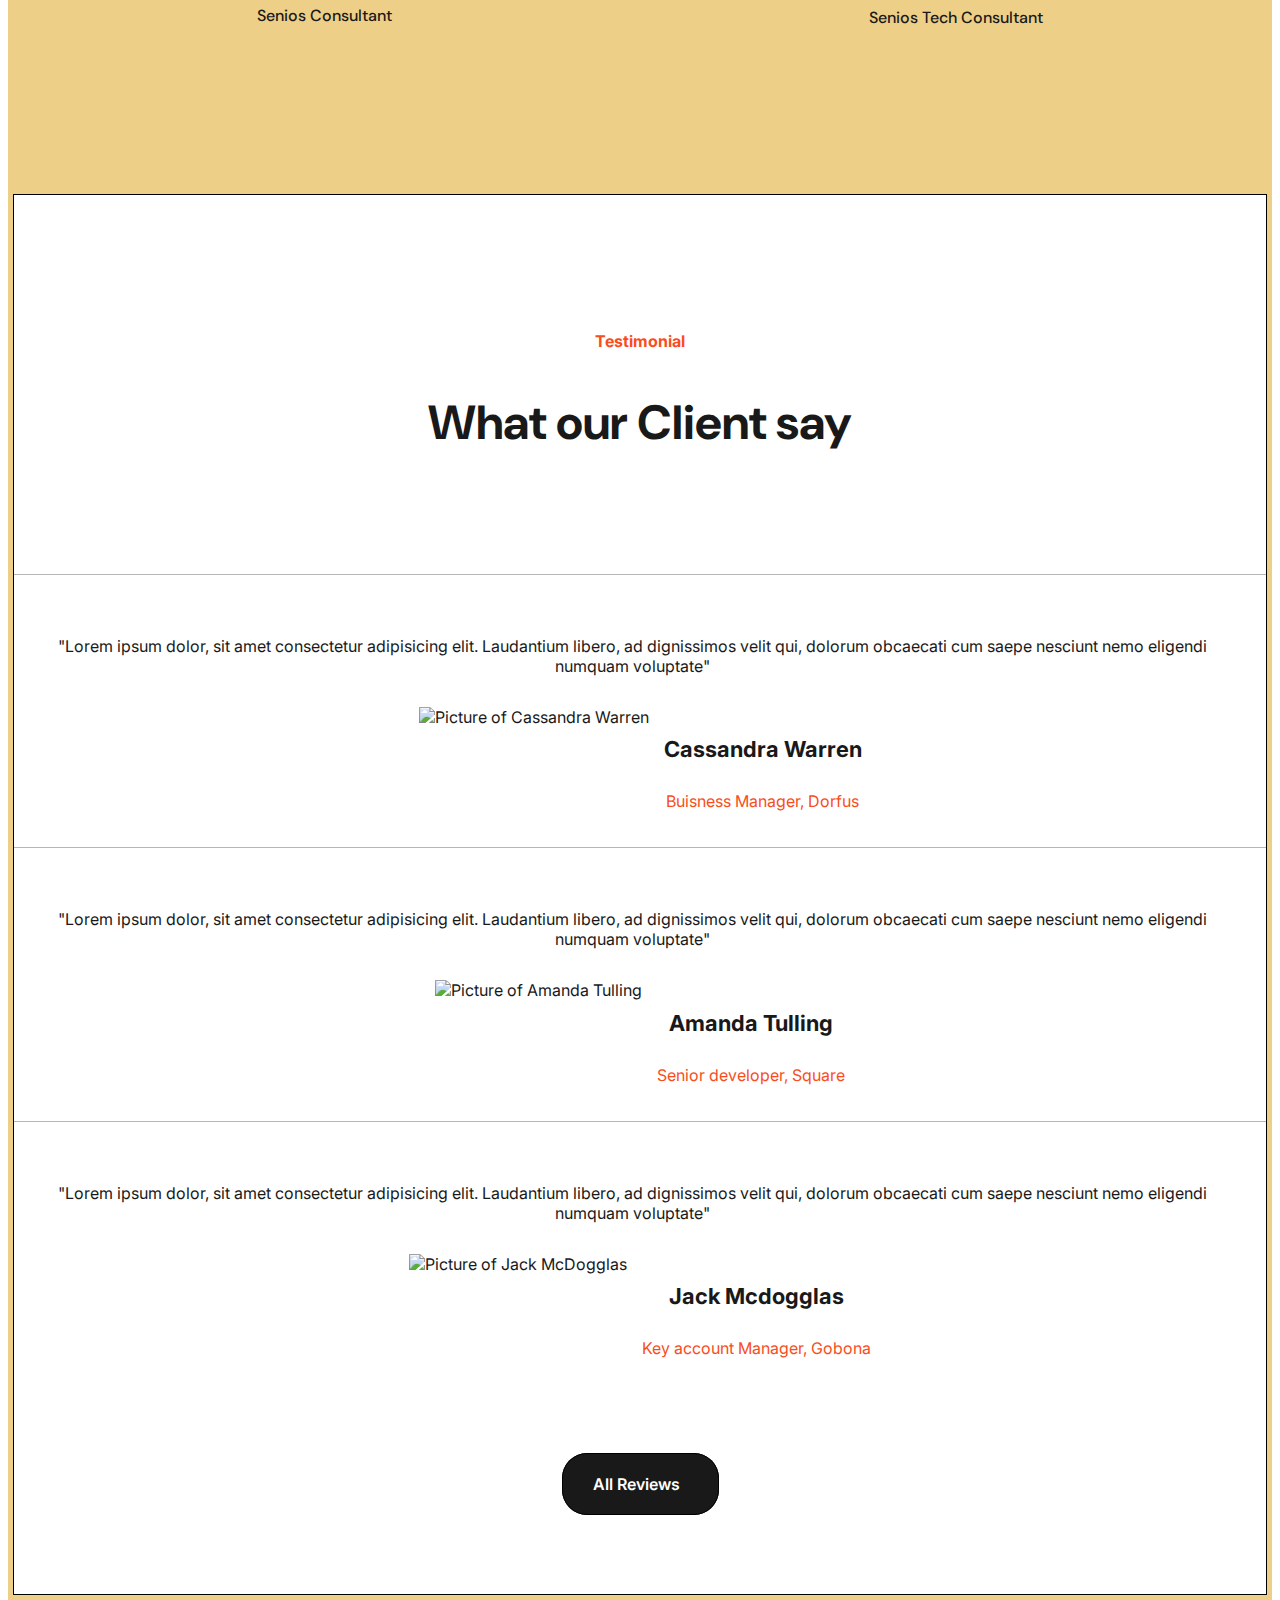
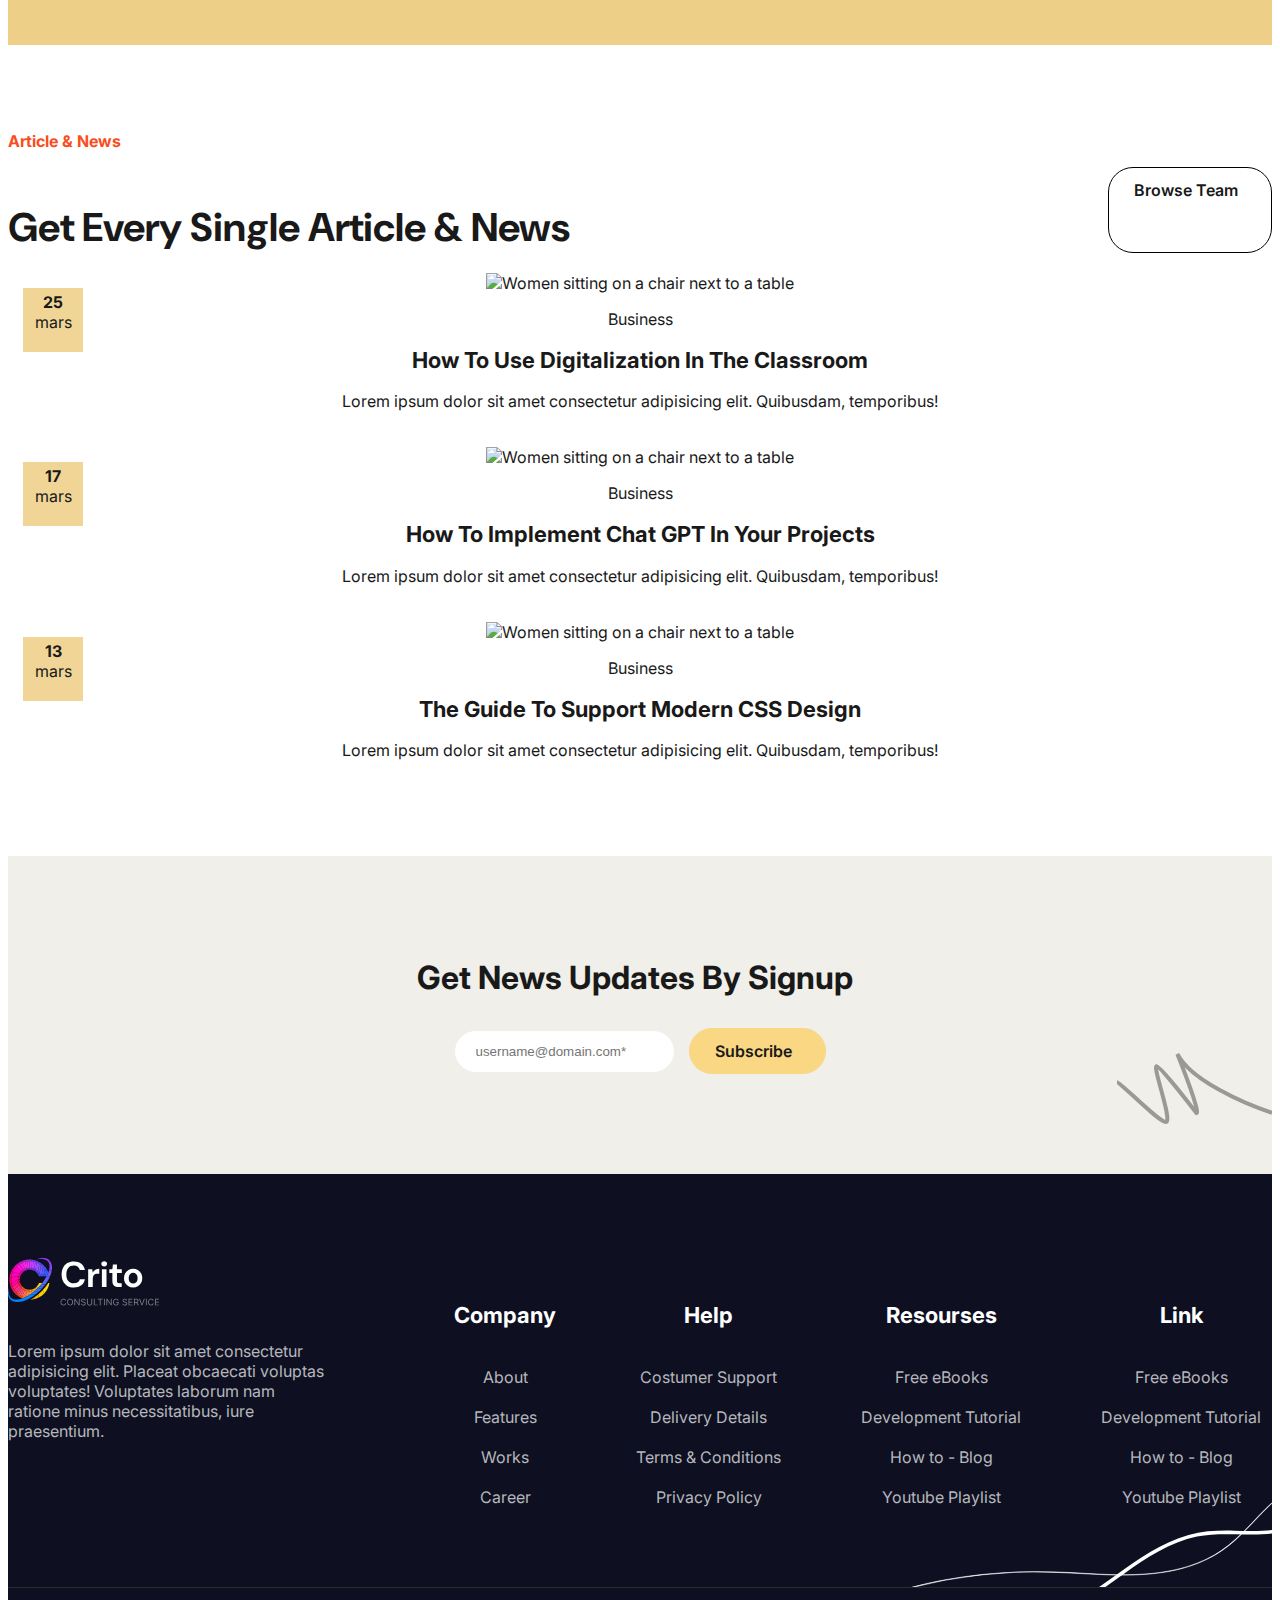
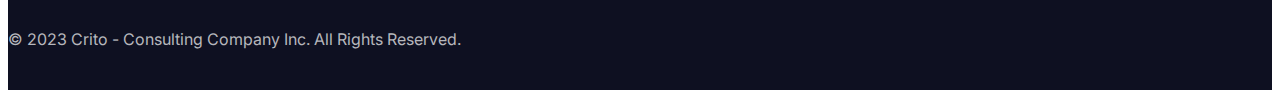
==== commit a7aa0255: "tror jag är klar" ====
--- a/index.html
+++ b/index.html
@@ -99,7 +99,7 @@
                     </div> 
                 </div>
             </div>
-        </section>
+        </section> 
     
        
         <section class="features">
@@ -142,7 +142,7 @@
                         <h6>We provide The Best business solutions</h6>
                         <p>Establish your vision and value proposition and turn them into testable prototypes.</p>
                     </div>
-                </div>
+                </div> 
             </div>
         </section>
      
--- a/css/style.css
+++ b/css/style.css
@@ -295,7 +295,7 @@
 .showcase .container .content h1 {
   font-family: "DM Sans", sans-serif;
   font-weight: 700;
-  font-size: 2rem;
+  font-size: 1.8rem;
 }
 @media (min-width: 375px) {
   .showcase .container .content h1 {
@@ -348,19 +348,20 @@
 }
 
 .features {
-  padding-bottom: 10px;
-}
-@media (min-width: 376px) {
-  .features .features {
-    padding-bottom: 80px;
-  }
+  padding-bottom: 60px;
 }
 .features .container {
-  padding: 60px;
   border: 1px solid #DBDAD5;
   gap: 40px;
-  display: flex;
-  justify-content: center;
+  display: block;
+  justify-content: center;
+  text-align: center;
+}
+@media (min-width: 1200px) {
+  .features .container {
+    padding: 60px;
+    display: flex;
+  }
 }
 .features .container .content-lada {
   display: flex;
@@ -375,7 +376,7 @@
   }
 }
 .features .container .content-lada h5 {
-  font-size: 1.7rem;
+  font-size: 1.5rem;
   font-weight: bold;
   font-family: "DM Sans", sans-serif;
   color: #191919;
@@ -388,7 +389,7 @@
 .features .container .content-lada .long {
   margin-left: auto;
   margin-right: auto;
-  font-size: 1rem;
+  font-size: 0.8rem;
   text-align: center;
   margin-top: 50px;
 }
@@ -405,7 +406,6 @@
 }
 .features .container .content {
   margin: 50px;
-  display: none;
   flex-direction: column;
 }
 .features .container .content .content-box i {
@@ -414,7 +414,7 @@
   margin-bottom: 20px;
 }
 .features .container .content .content-box h6 {
-  font-size: 22px;
+  font-size: 1.2rem;
   font-weight: bold;
 }
 @media (min-width: 1200px) {
@@ -1215,7 +1215,6 @@
   padding: 15px 15px 15px 0px;
 }
 .testimonial .container .grid-content .box6 {
-  border-bottom: 1px solid rgb(182, 182, 182);
   grid-area: box6;
 }
 .testimonial .container .grid-content .box6 p {
@@ -1532,7 +1531,8 @@
   text-align: center;
 }
 .Lets-connect .container nav {
-  padding: 40px;
+  padding-top: 30px;
+  padding-bottom: 30px;
 }
 .Lets-connect .container nav a {
   display: inline-block;
@@ -1560,7 +1560,12 @@
   color: #191919;
   font-family: "DM Sans";
   font-weight: 700;
-  font-size: 45px;
+  font-size: 2rem;
+}
+@media (min-width: 1200px) {
+  .Lets-connect .container h1 {
+    font-size: 2.5rem;
+  }
 }
 
 .leave-message .container {
@@ -1577,7 +1582,7 @@
   }
 }
 .leave-message .container .box1 {
-  transition: background-color 0.3s;
+  transition: background-color 0.6s;
   color: #191919;
   text-decoration: none;
   padding: 40px;
@@ -1586,8 +1591,17 @@
   justify-content: center;
   margin: 20px;
 }
+.leave-message .container .box1 p {
+  font-size: 0.9rem;
+}
 .leave-message .container .box1 .content {
-  padding-left: 20px;
+  padding-left: 0px;
+  text-align: center;
+}
+@media (min-width: 400px) {
+  .leave-message .container .box1 .content {
+    padding-left: 20px;
+  }
 }
 .leave-message .container .box1 .content p {
   margin: 0;
@@ -1600,7 +1614,12 @@
   border-radius: 50%;
   align-items: center;
   justify-content: center;
-  display: flex;
+  display: none;
+}
+@media (min-width: 400px) {
+  .leave-message .container .box1 .rund-ruta {
+    display: flex;
+  }
 }
 .leave-message .container .box1 .rund-ruta .icon {
   font-size: 30px;
@@ -1617,12 +1636,17 @@
 .leave-message-card .container {
   background-color: #F0EFE9;
   text-align: center;
-  padding: 0px 100px 80px 100px;
 }
 .leave-message-card .container h1 {
   padding-top: 120px;
   padding-bottom: 30px;
   font-weight: 700;
+  font-size: 2rem;
+}
+@media (min-width: 1200px) {
+  .leave-message-card .container h1 {
+    font-size: 3rem;
+  }
 }
 .leave-message-card .container .sub {
   display: flex;
@@ -1634,14 +1658,17 @@
   padding: 10px;
   padding-left: 20px;
   margin: 10px;
+  width: 95%;
+  margin-bottom: 30px;
 }
 .leave-message-card .container .sub a {
   margin-left: 15px;
+  margin-bottom: 60px;
 }
 .leave-message-card .container .sub .input-content {
   border: none;
   text-align: left;
-  width: 100%;
+  width: 95%;
   outline: none;
   padding: 10px;
   border-radius: 20px;
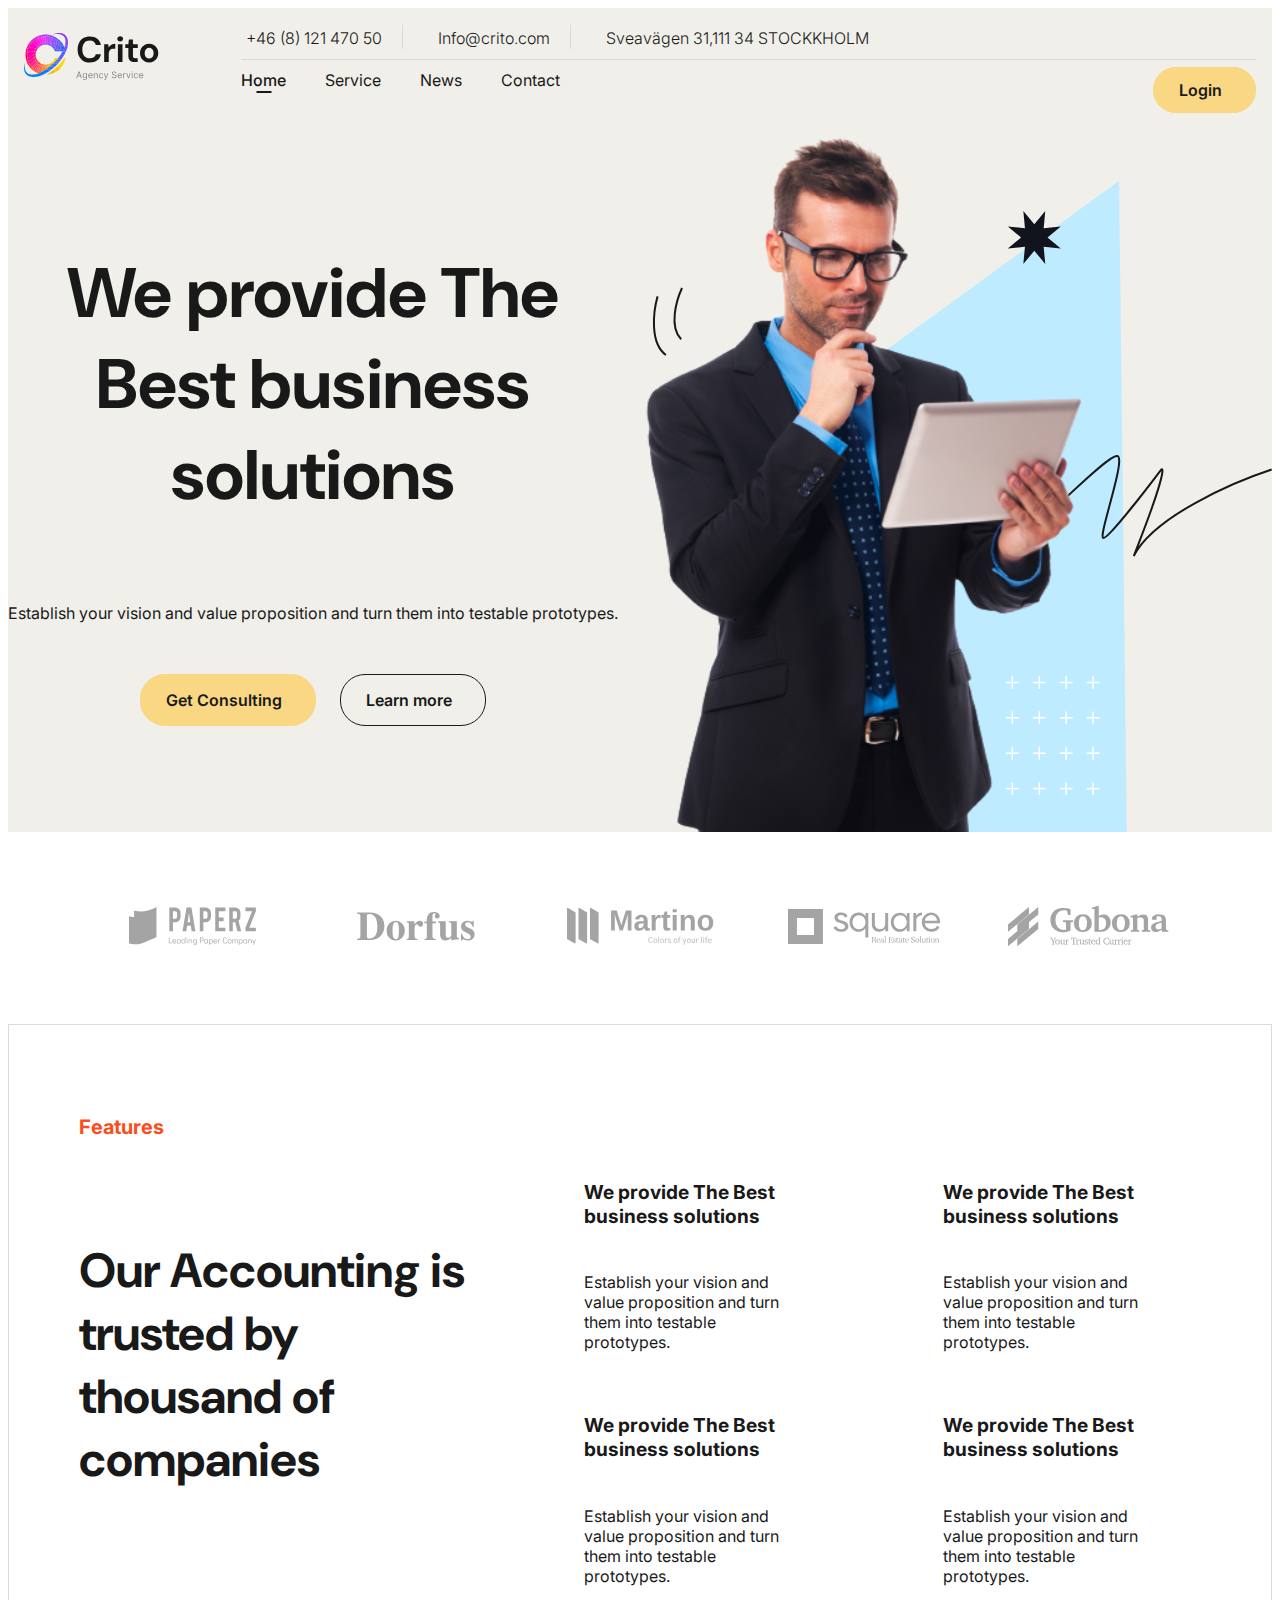
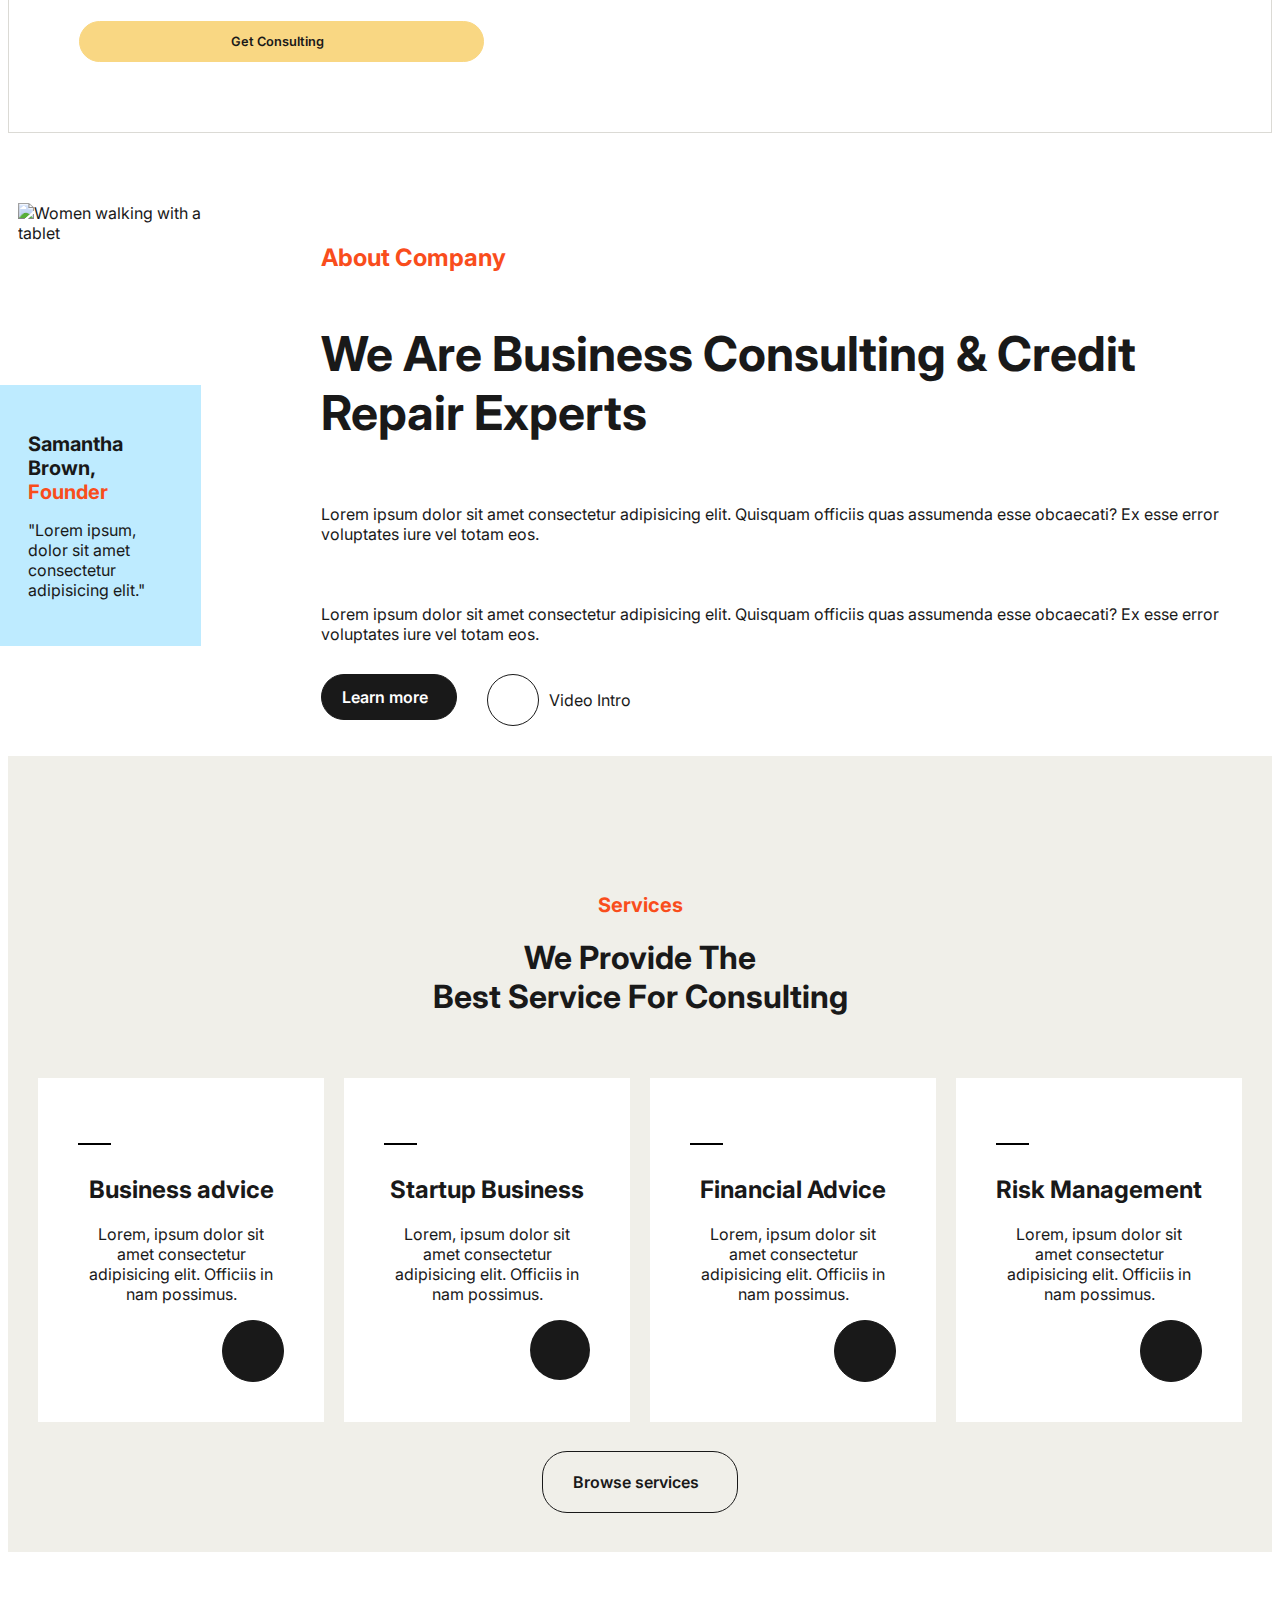
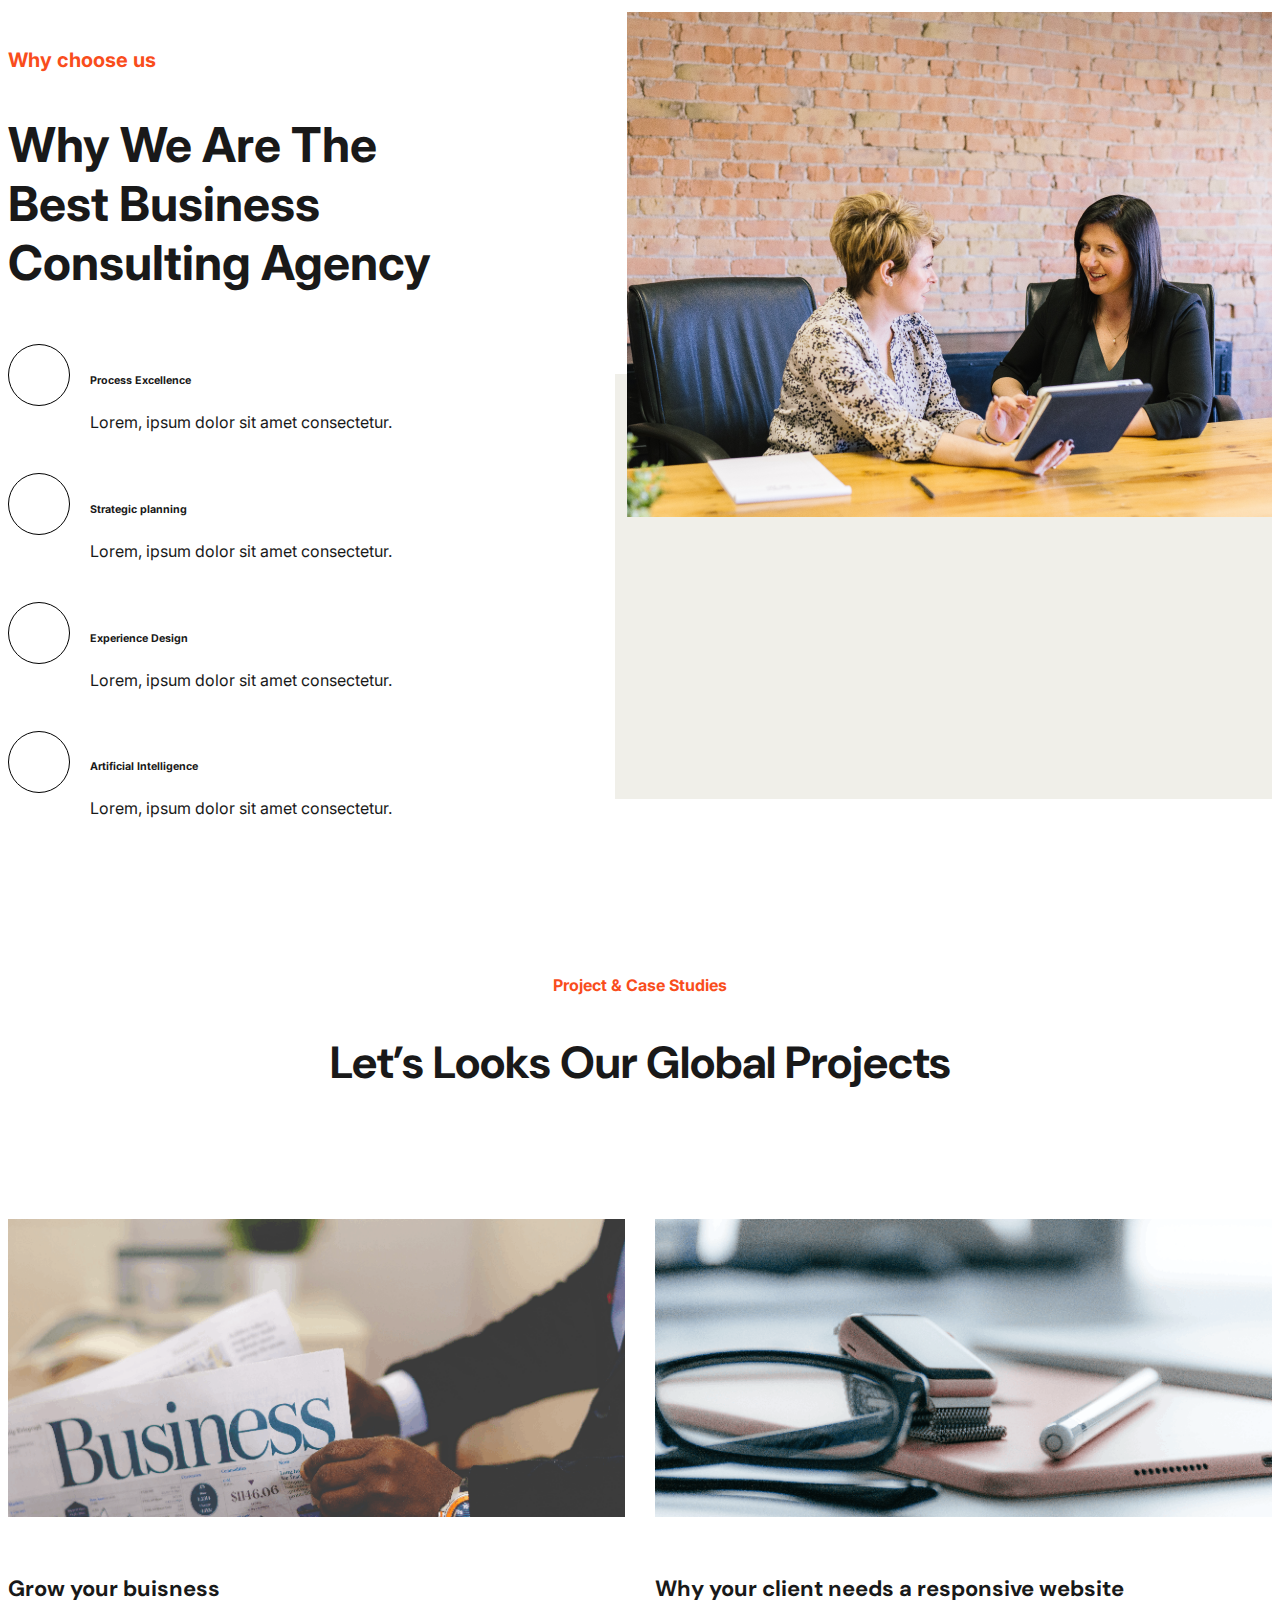
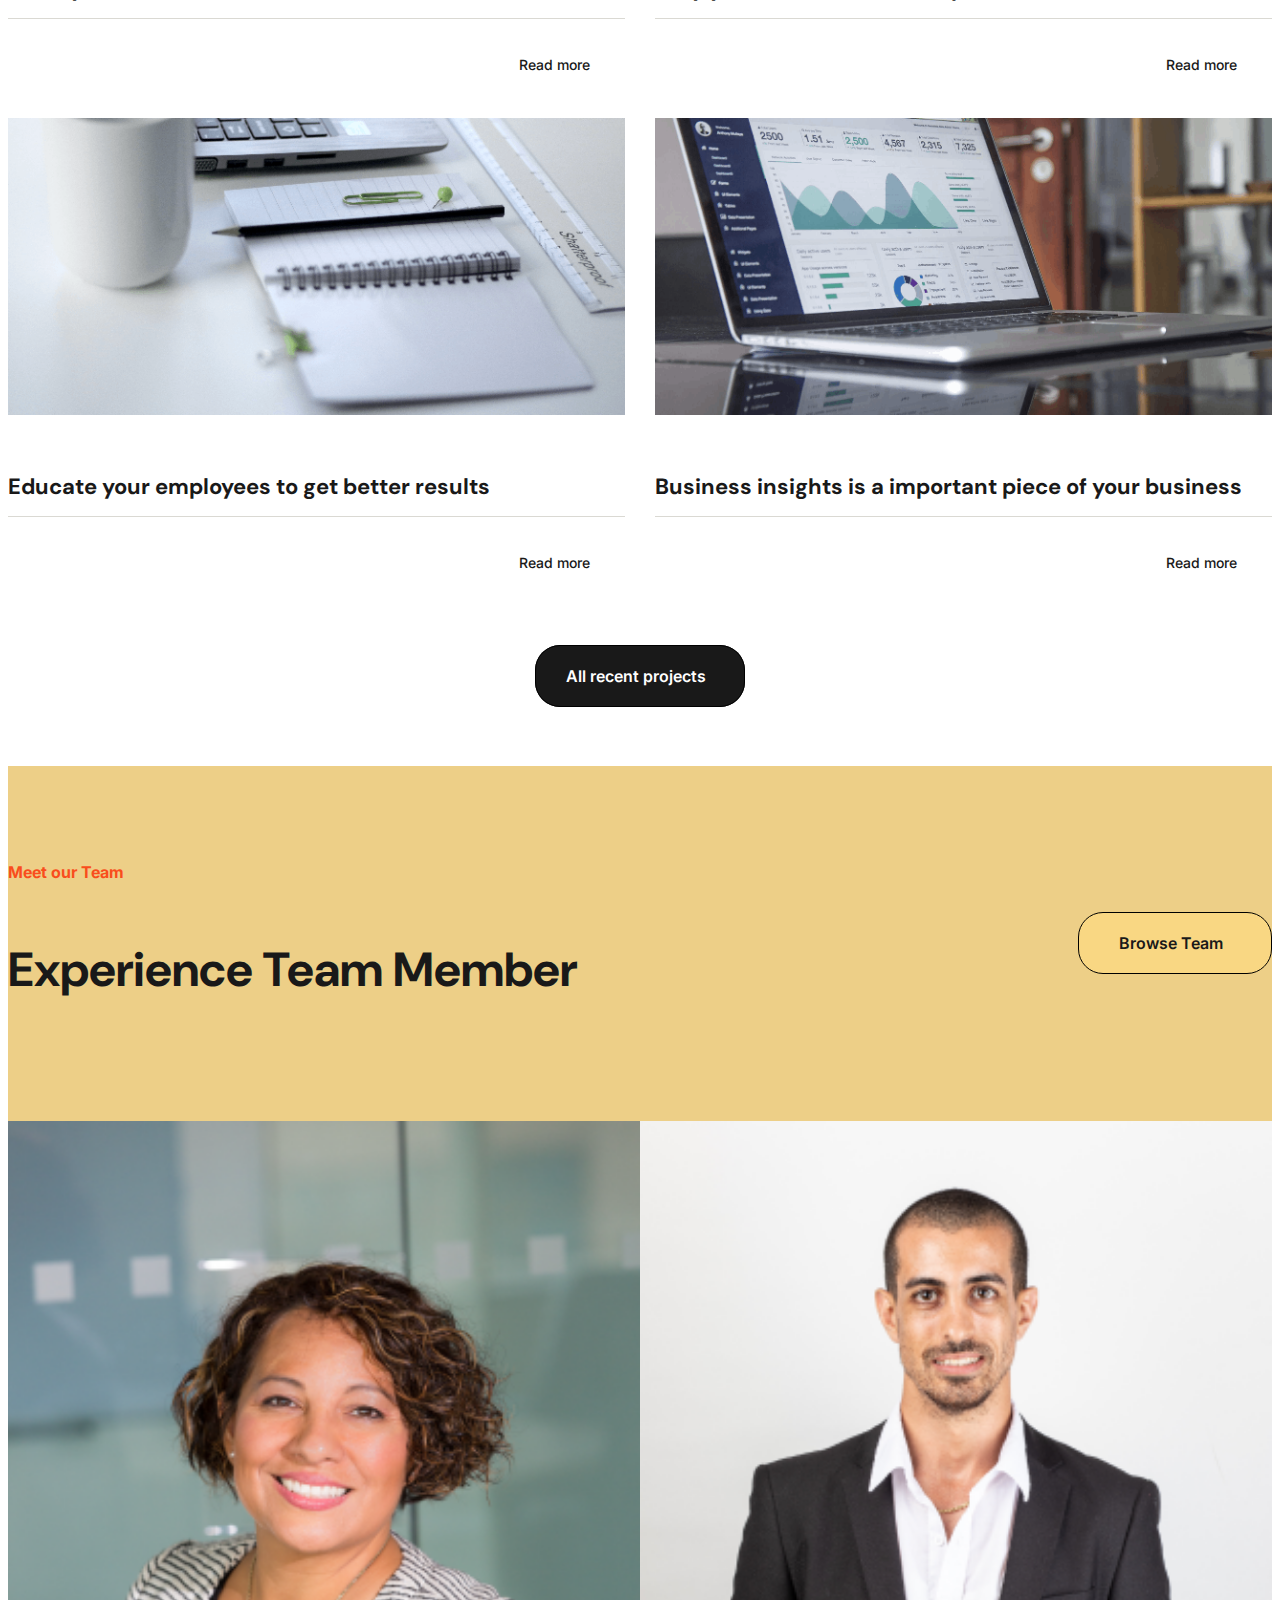
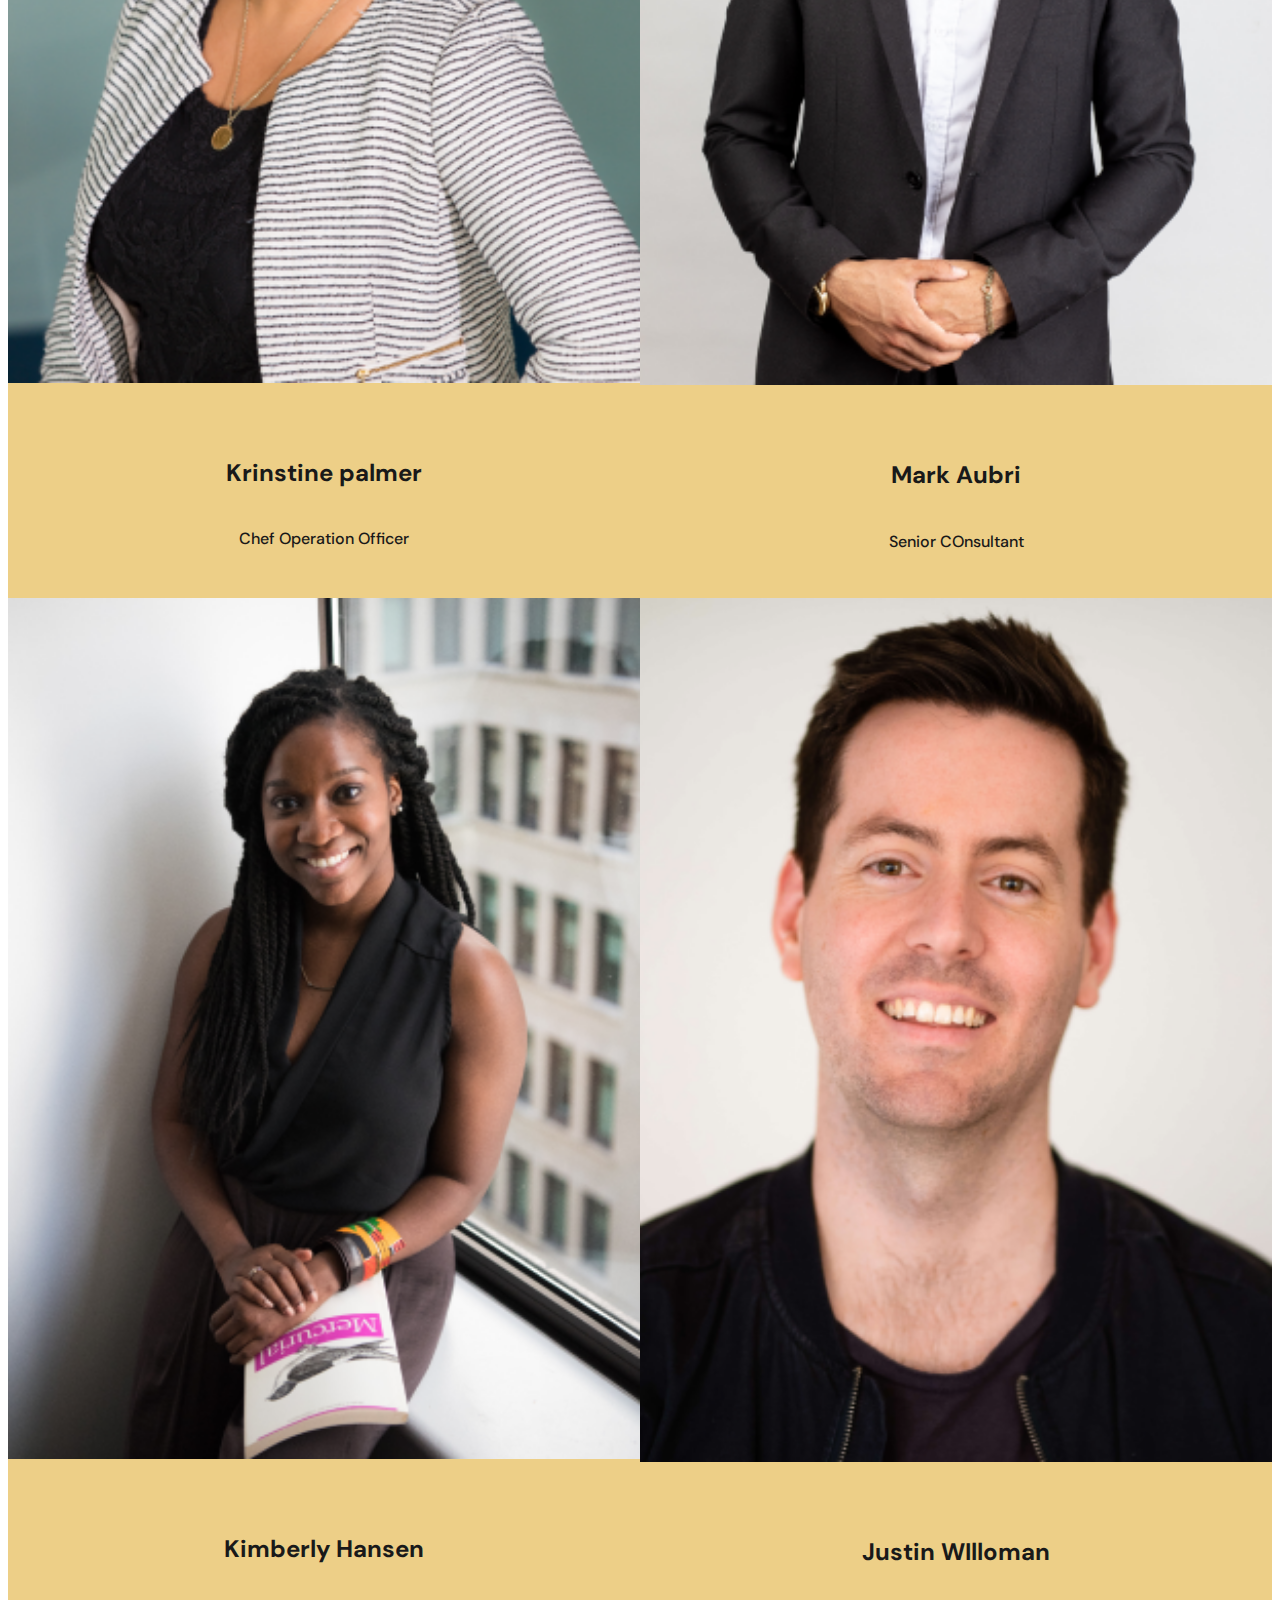
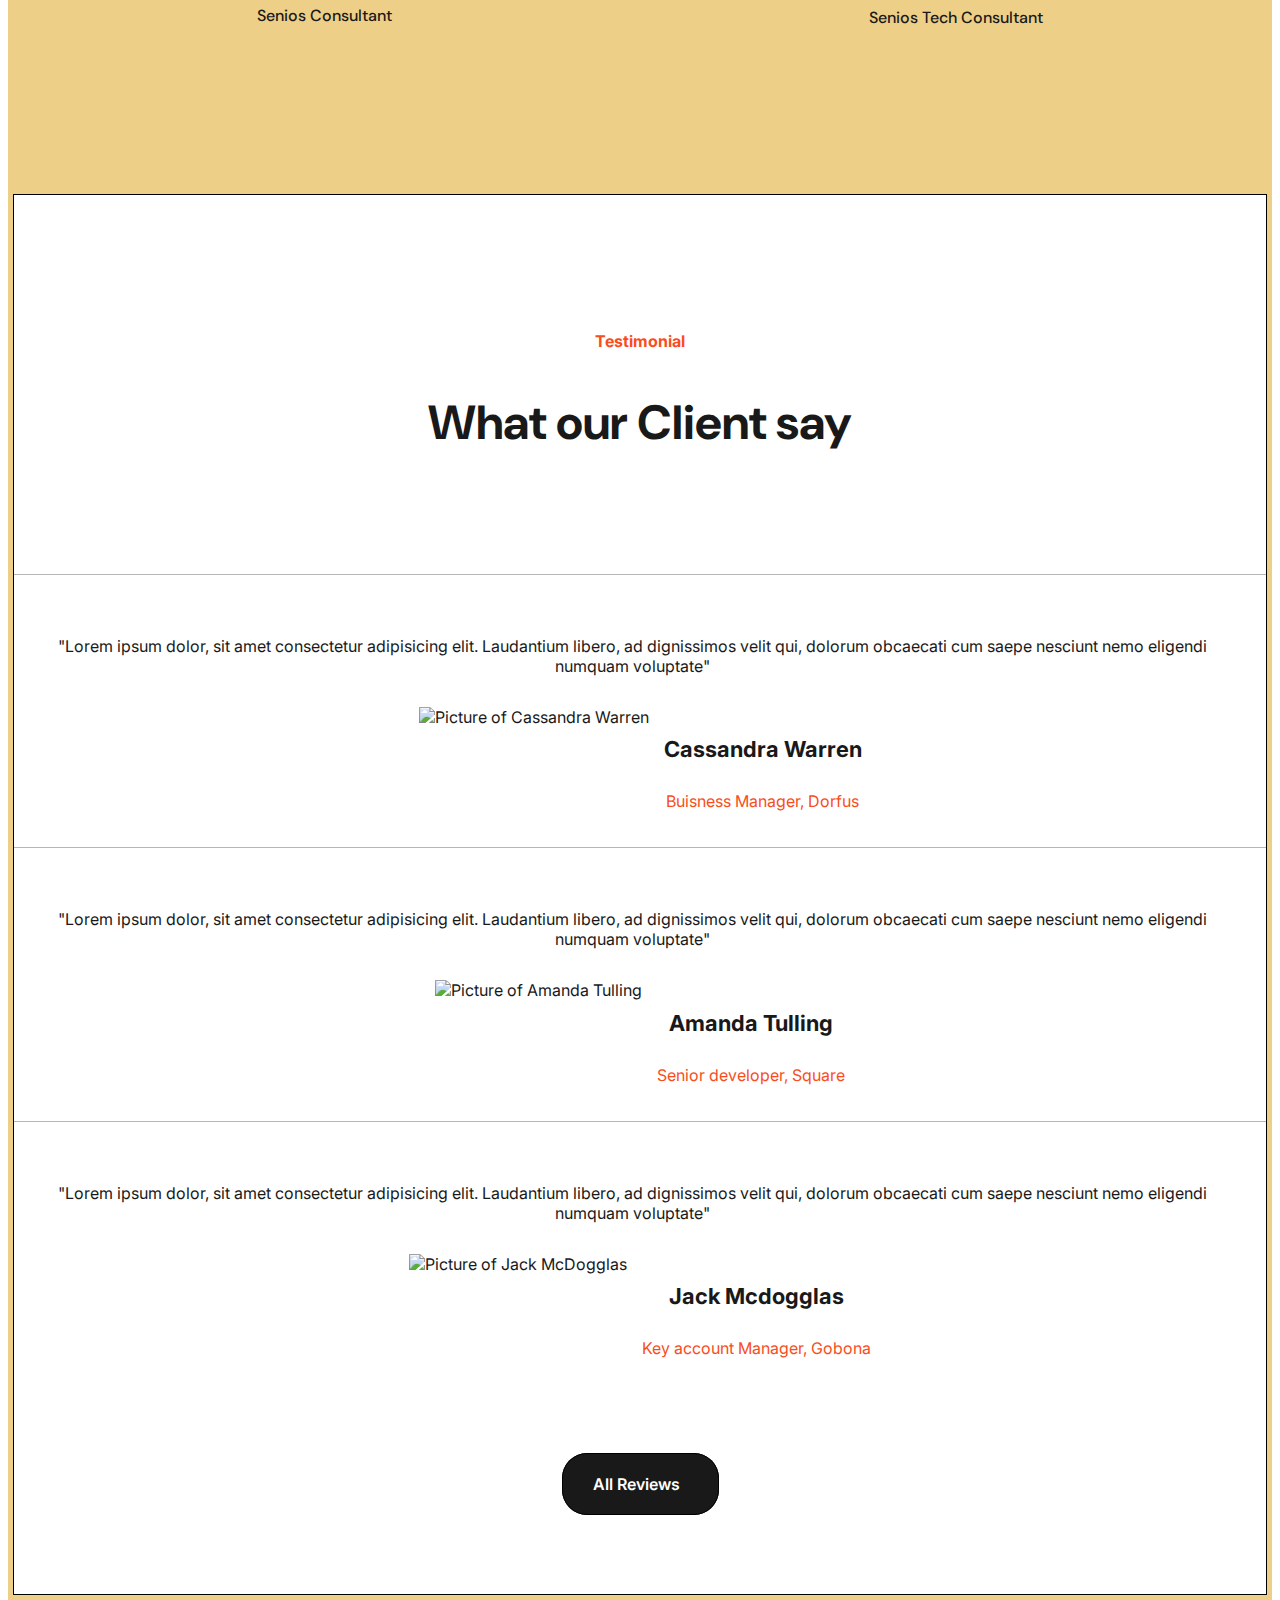
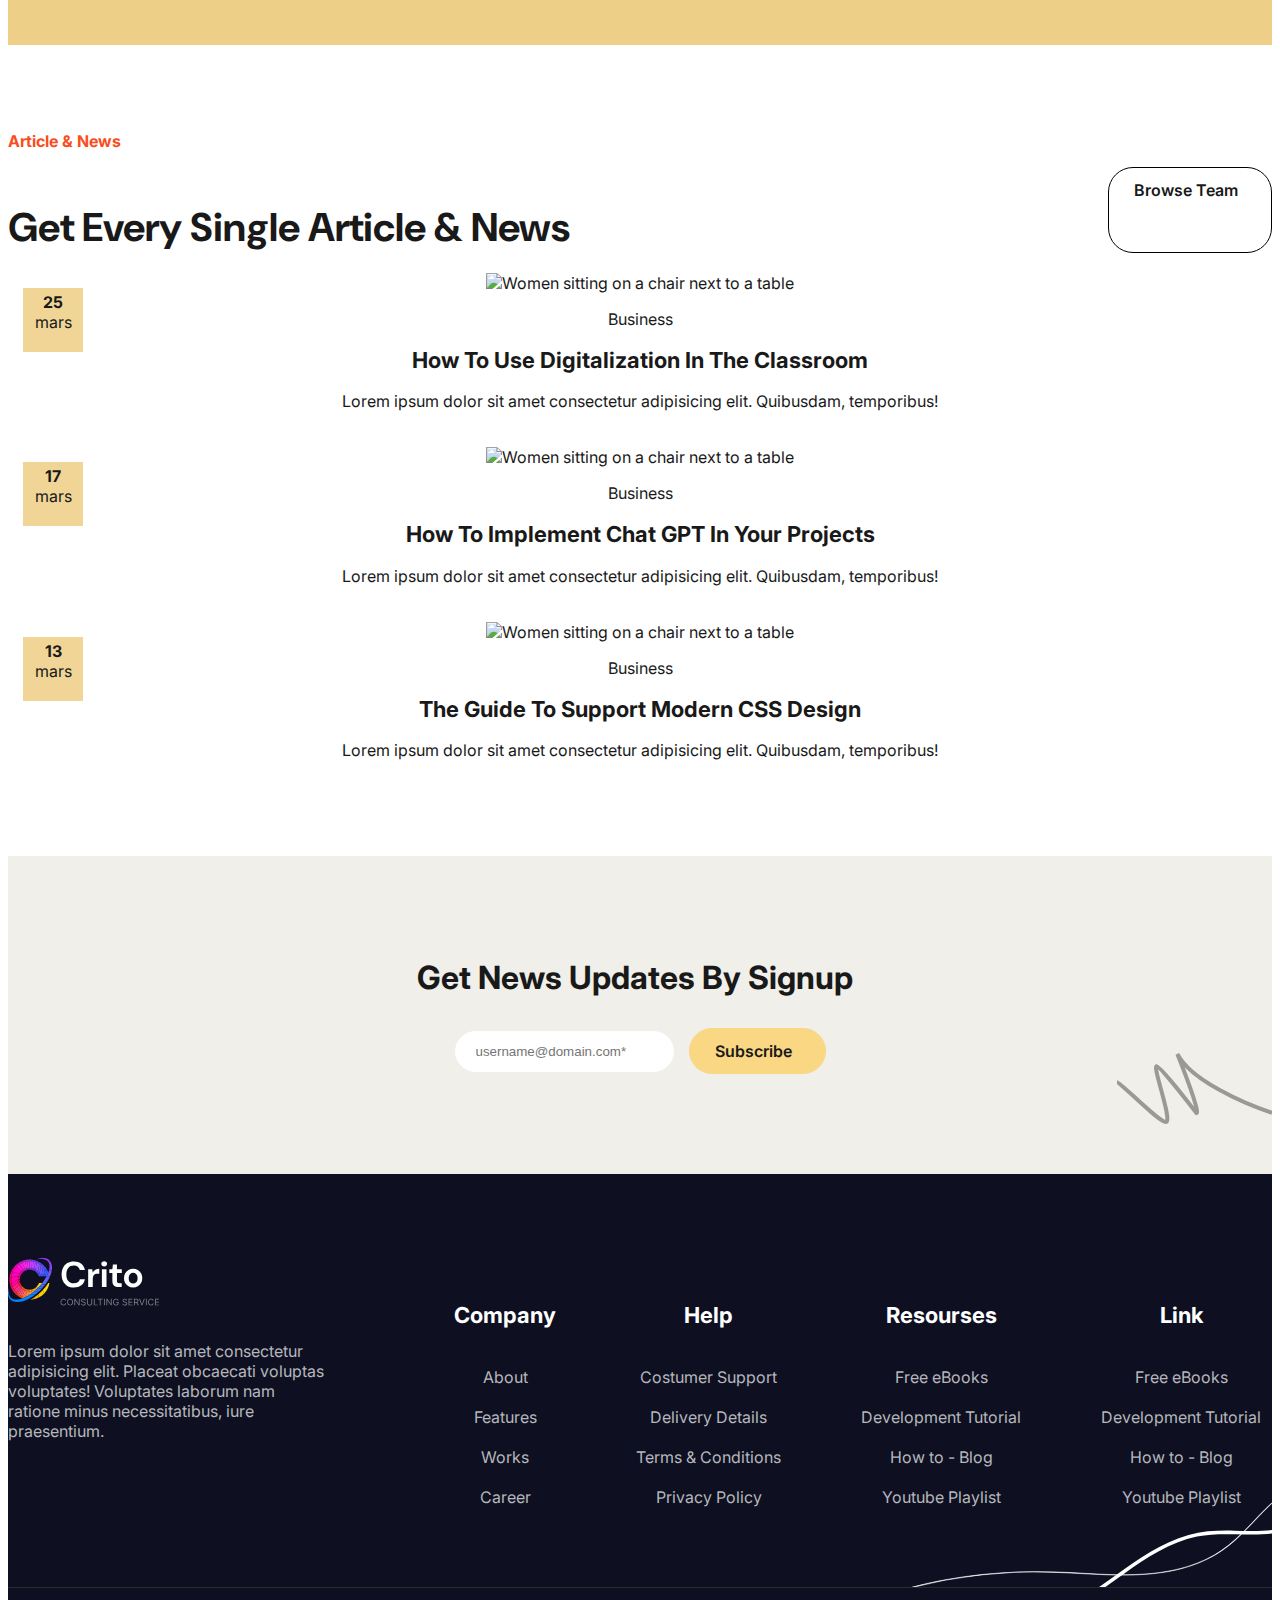
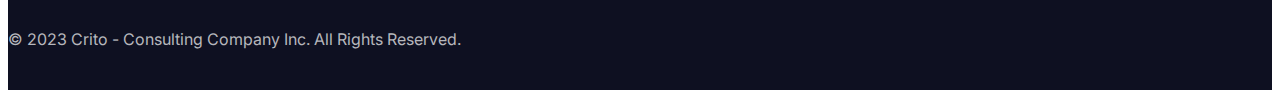
==== commit beb93381: "Färdig för inlämning" ====
--- a/index.html
+++ b/index.html
@@ -10,7 +10,7 @@
     <link href="https://cdn.jsdelivr.net/npm/bootstrap@5.3.1/dist/css/bootstrap.min.css" rel="stylesheet" integrity="sha384-4bw+/aepP/YC94hEpVNVgiZdgIC5+VKNBQNGCHeKRQN+PtmoHDEXuppvnDJzQIu9" crossorigin="anonymous">
     <link rel="stylesheet" href="css/style.css">
     <meta name="viewport" content="width=device-width, initial-scale=1.0">
-    <title>Min inlämnigsuppgift</title>
+    <title>Min inlämnigsuppgift klar</title>
 </head>
 <body>
     
--- a/css/style.css
+++ b/css/style.css
@@ -344,6 +344,7 @@
 @media (min-width: 1200px) {
   .logo .container .icons-content {
     display: flex;
+    justify-content: center;
   }
 }
 
@@ -361,6 +362,7 @@
   .features .container {
     padding: 60px;
     display: flex;
+    text-align: left;
   }
 }
 .features .container .content-lada {
